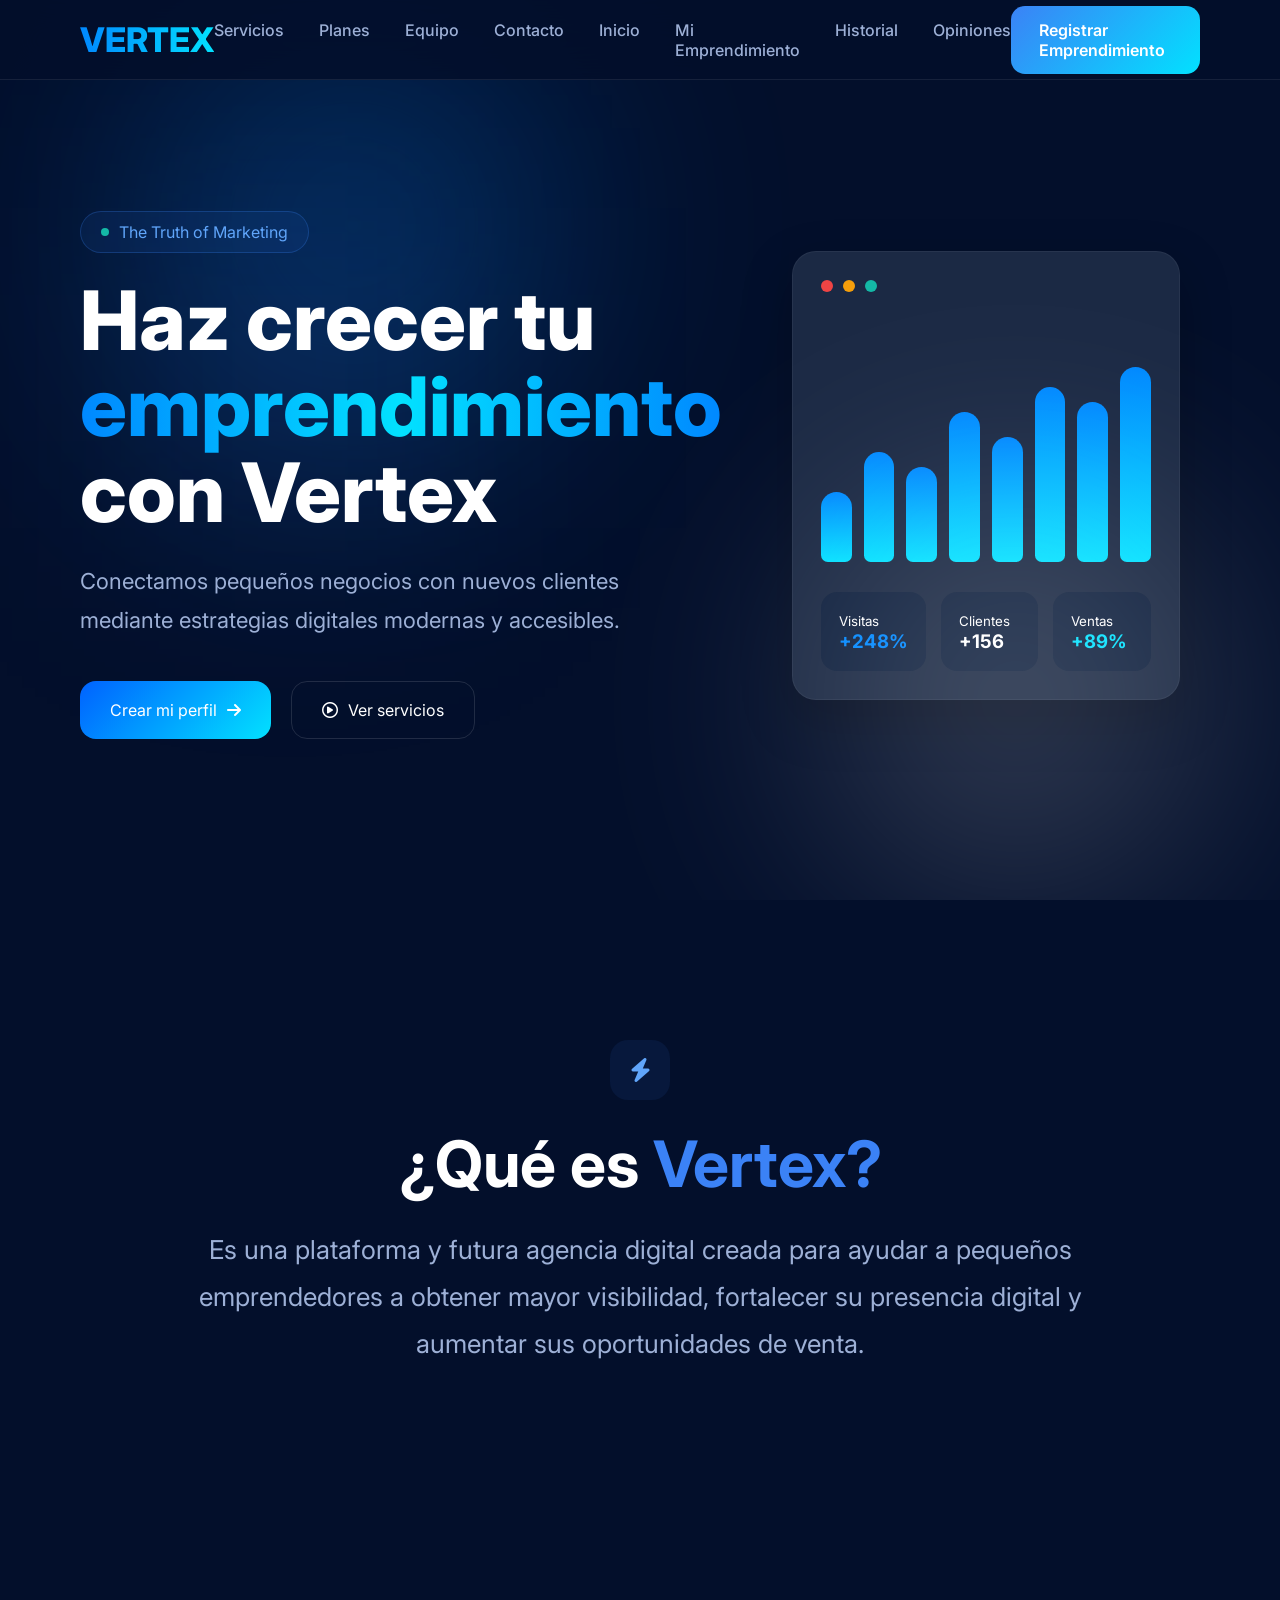
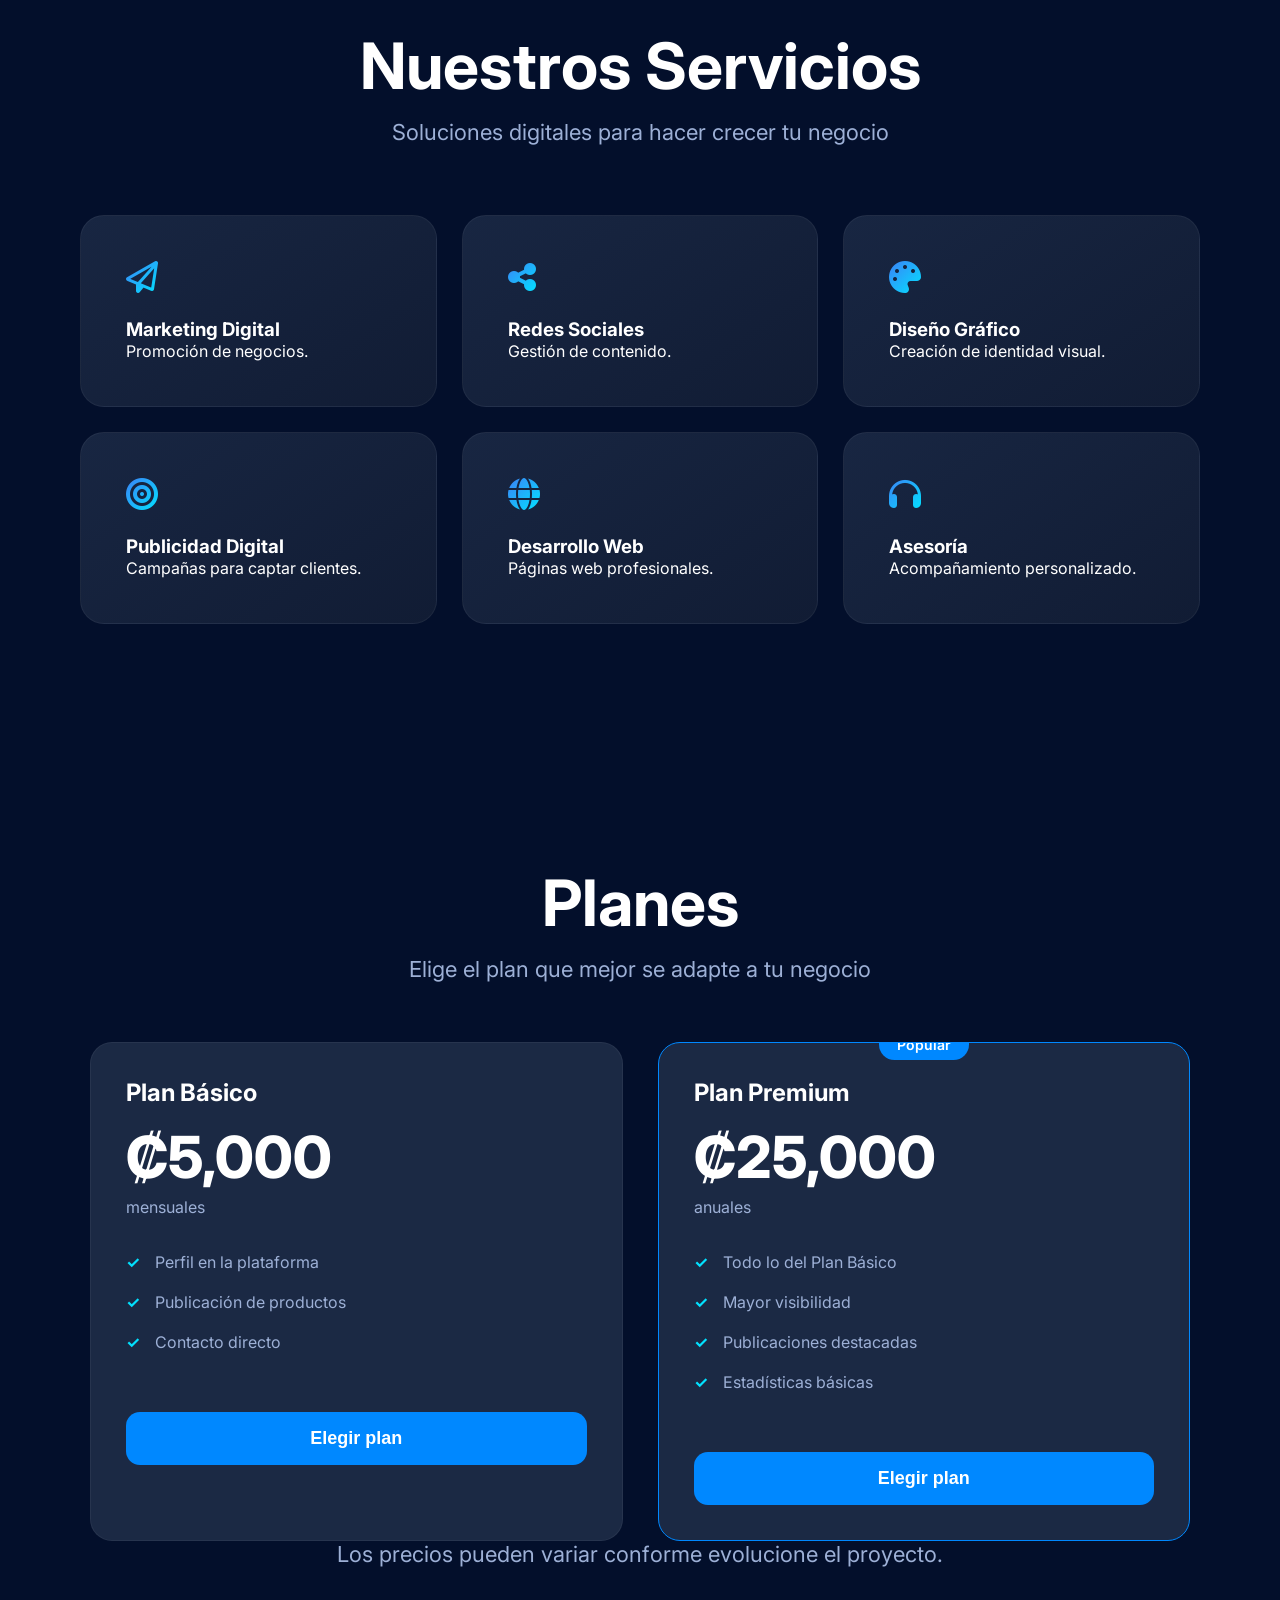
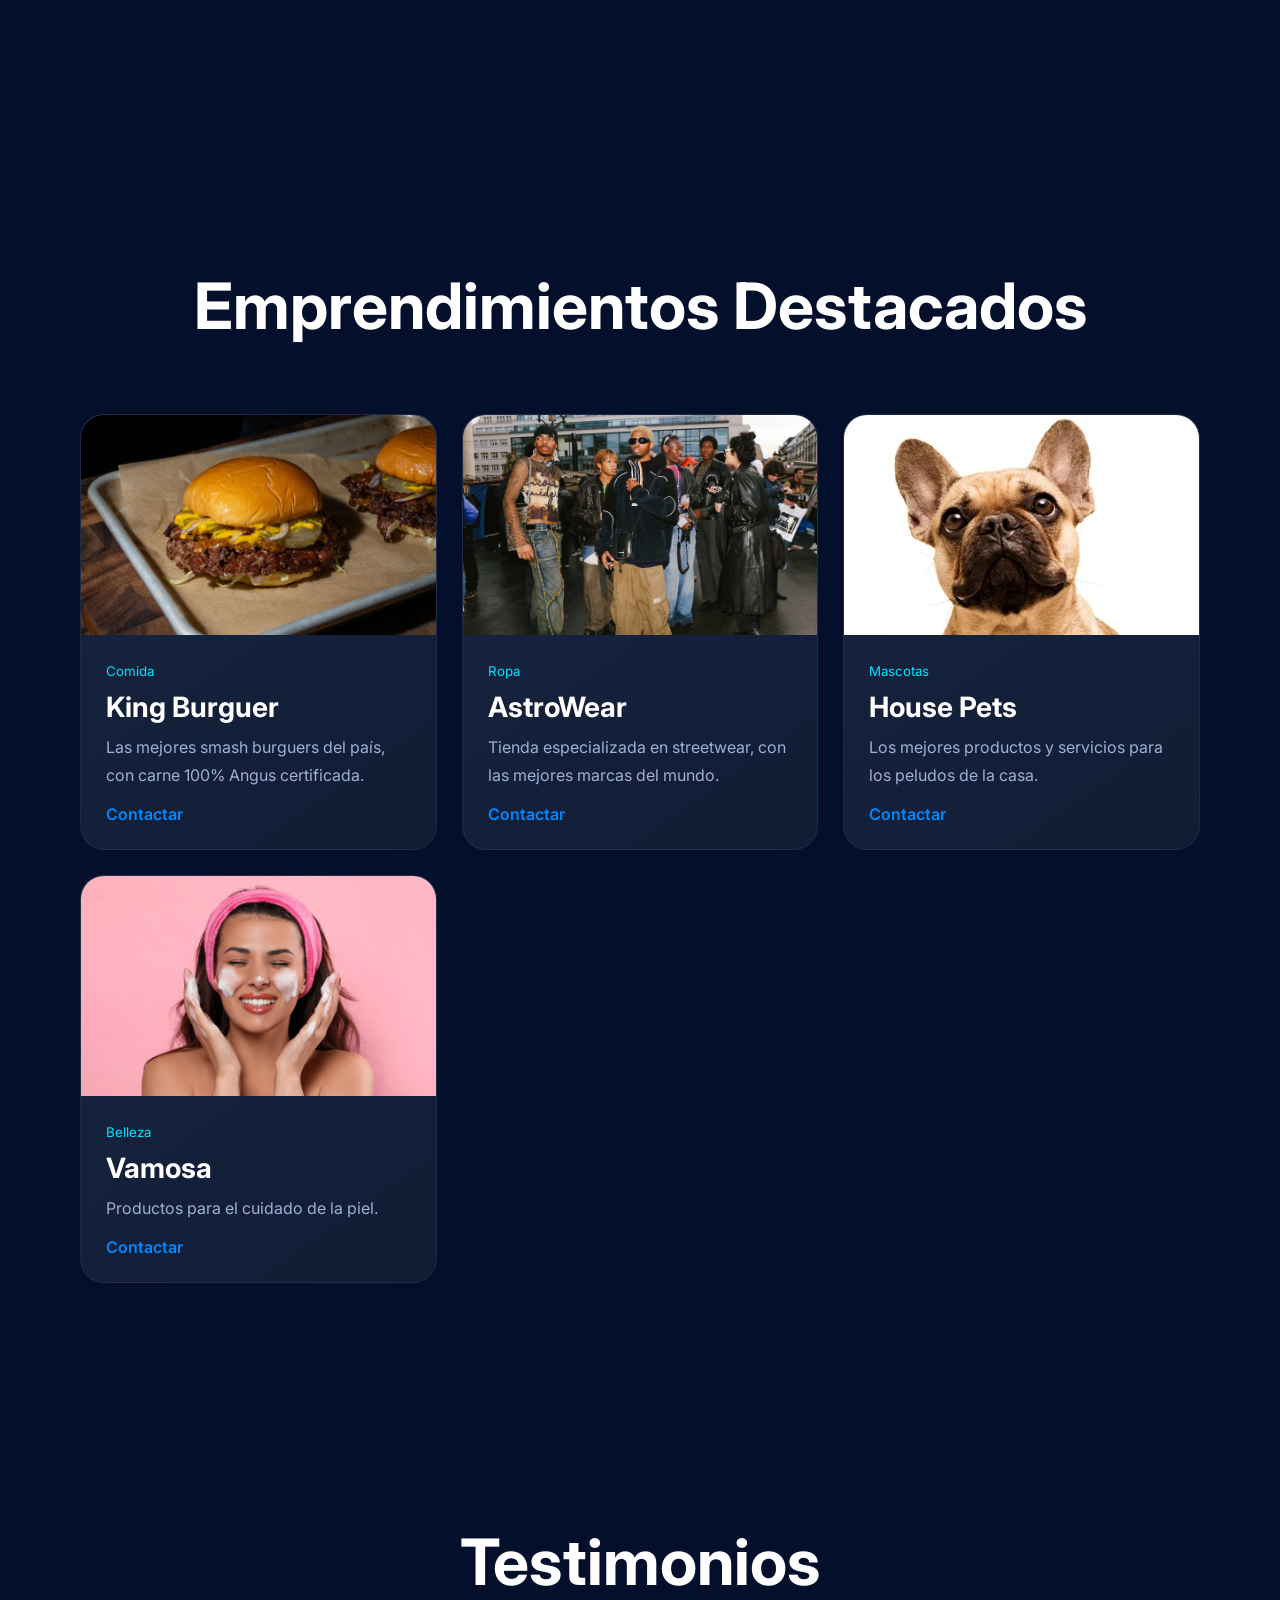
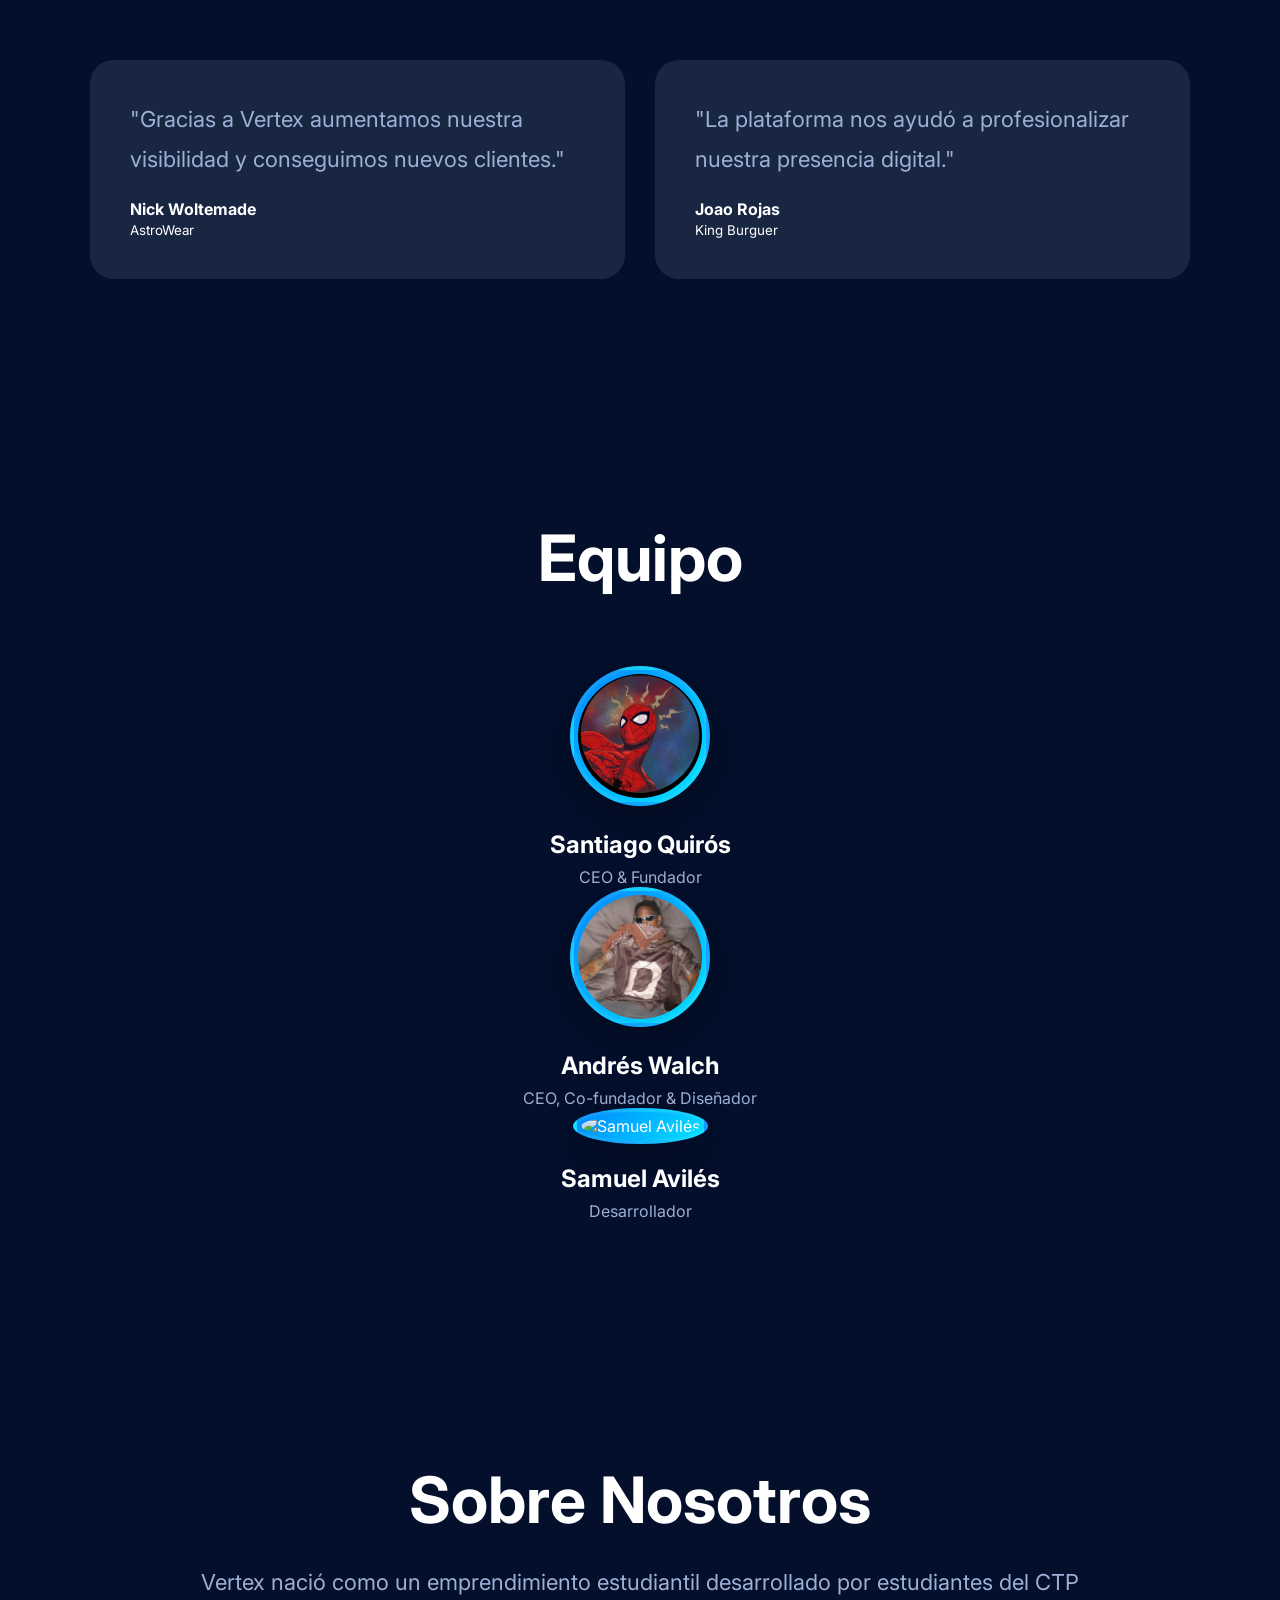
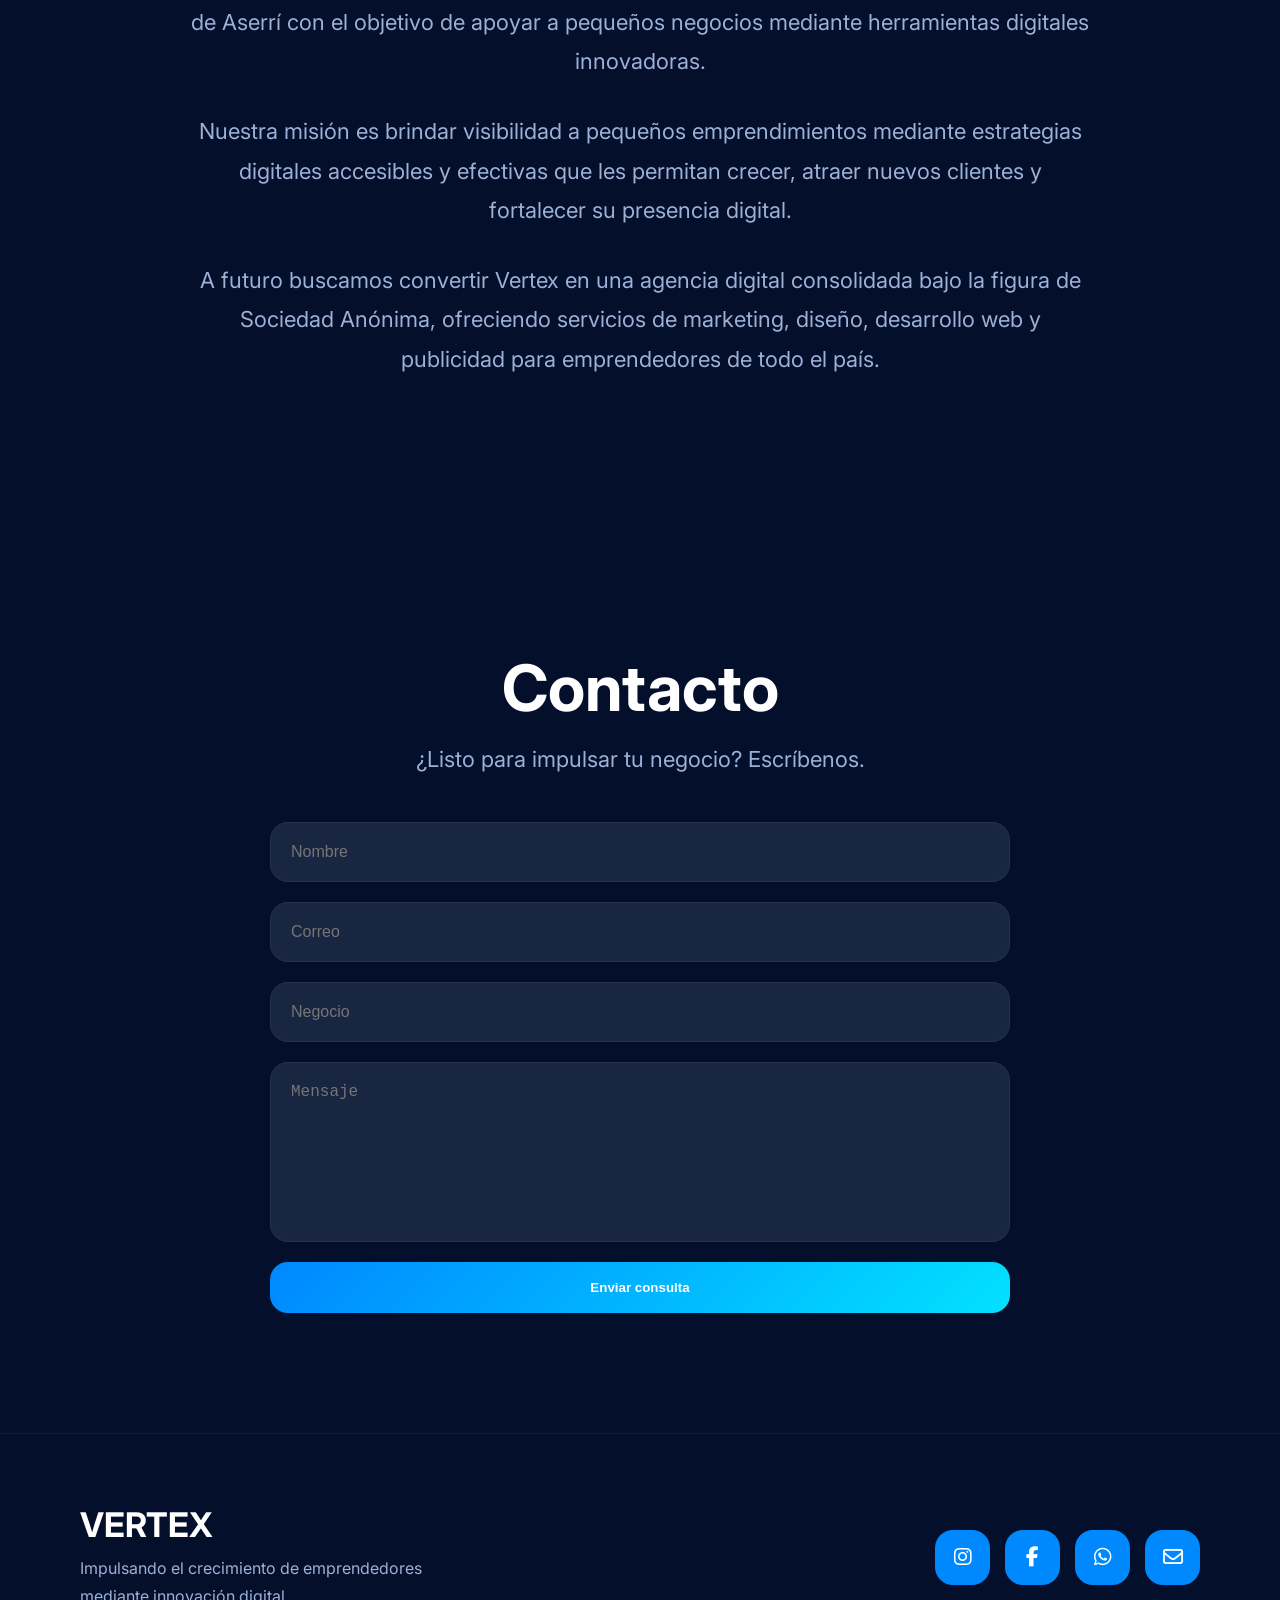
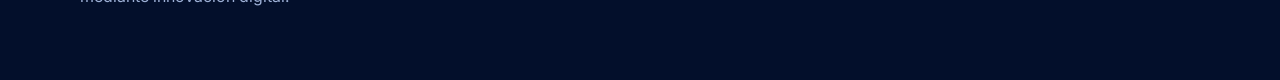
==== index.html @ bd4f8ab1 "Add navigation links to index.html" ====
<!DOCTYPE html>
<html lang="es">

<head>

<meta charset="UTF-8">
<meta name="viewport" content="width=device-width, initial-scale=1.0">

<title>Vertex | Marketing</title>

<link rel="preconnect" href="https://fonts.googleapis.com">

<link href="https://fonts.googleapis.com/css2?family=Inter:wght@300;400;500;600;700;800&display=swap" rel="stylesheet">

<link rel="stylesheet" href="styles.css">

<link rel="stylesheet"
href="https://cdnjs.cloudflare.com/ajax/libs/font-awesome/6.5.2/css/all.min.css">

</head>

<body>

<!-- NAVBAR -->

<header class="navbar">

<div class="logo">
VERTEX
</div>

<nav>

<a href="#servicios">Servicios</a>

<a href="#planes">Planes</a>

<a href="#equipo">Equipo</a>

<a href="#contacto">Contacto</a>
  <nav>

<a href="index.html">
Inicio
</a>

<a href="#perfil">
Mi Emprendimiento
</a>

<a href="#historial">
Historial
</a>

<a href="#opiniones">
Opiniones
</a>

</nav>

</nav>

<a href="perfil.html" class="btn-nav">

Registrar Emprendimiento

</a>

</header>

<!-- HERO -->

<section class="hero">

<div class="glow glow1"></div>
<div class="glow glow2"></div>

<div class="hero-left">

<div class="badge">

<span class="dot"></span>

The Truth of Marketing

</div>

<h1>

Haz crecer tu

<span>
emprendimiento
</span>

con Vertex

</h1>

<p>

Conectamos pequeños negocios con nuevos clientes mediante estrategias digitales modernas y accesibles.

</p>

<div class="hero-buttons">

<a href="perfil.html" class="btn-primary">

Crear mi perfil

<i class="fa-solid fa-arrow-right"></i>

</a>

<a href="#servicios" class="btn-secondary">

<i class="fa-regular fa-circle-play"></i>

Ver servicios

</a>

</div>

</div>

<div class="dashboard">

<div class="window-top">

<span></span>
<span></span>
<span></span>

</div>

<div class="chart">

<div class="bar h1"></div>
<div class="bar h2"></div>
<div class="bar h3"></div>
<div class="bar h4"></div>
<div class="bar h5"></div>
<div class="bar h6"></div>
<div class="bar h7"></div>
<div class="bar h8"></div>

</div>

<div class="stats">

<div class="stat-card">

<small>Visitas</small>

<h3 class="green">+248%</h3>

</div>

<div class="stat-card">

<small>Clientes</small>

<h3>+156</h3>

</div>

<div class="stat-card">

<small>Ventas</small>

<h3 class="purple">+89%</h3>

</div>

</div>

</div>

</section>

<!-- SOBRE -->

<section class="about">

<div class="section-icon">

<i class="fa-solid fa-bolt"></i>

</div>

<h2>

¿Qué es
<span>Vertex?</span>

</h2>

<p>

Es una plataforma y futura agencia digital creada para ayudar a pequeños emprendedores a obtener mayor visibilidad, fortalecer su presencia digital y aumentar sus oportunidades de venta.

</p>

</section>

<!-- SERVICIOS -->

<section id="servicios" class="services">

<h2>Nuestros Servicios</h2>

<p class="section-subtitle">

Soluciones digitales para hacer crecer tu negocio

</p>

<div class="services-grid">

<div class="service-card">

<i class="fa-regular fa-paper-plane"></i>

<h3>Marketing Digital</h3>

<p>Promoción de negocios.</p>

</div>

<div class="service-card">

<i class="fa-solid fa-share-nodes"></i>

<h3>Redes Sociales</h3>

<p>Gestión de contenido.</p>

</div>

<div class="service-card">

<i class="fa-solid fa-palette"></i>

<h3>Diseño Gráfico</h3>

<p>Creación de identidad visual.</p>

</div>

<div class="service-card">

<i class="fa-solid fa-bullseye"></i>

<h3>Publicidad Digital</h3>

<p>Campañas para captar clientes.</p>

</div>

<div class="service-card">

<i class="fa-solid fa-globe"></i>

<h3>Desarrollo Web</h3>

<p>Páginas web profesionales.</p>

</div>

<div class="service-card">

<i class="fa-solid fa-headphones"></i>

<h3>Asesoría</h3>

<p>Acompañamiento personalizado.</p>

</div>

</div>

</section>

<!-- PLANES -->

<section id="planes" class="pricing">

<h2>Planes</h2>

<p>

Elige el plan que mejor se adapte a tu negocio

</p>

<div class="pricing-grid">

<div class="price-card">

<h3>Plan Básico</h3>

<h1>₡5,000</h1>

<span>mensuales</span>

<ul>

<li>Perfil en la plataforma</li>
<li>Publicación de productos</li>
<li>Contacto directo</li>

</ul>

<button class="plan-btn">
Elegir plan
</button>

</div>

<div class="price-card featured">

<div class="popular">

Popular

</div>

<h3>Plan Premium</h3>

<h1>₡25,000</h1>

<span>anuales</span>

<ul>

<li>Todo lo del Plan Básico</li>
<li>Mayor visibilidad</li>
<li>Publicaciones destacadas</li>
<li>Estadísticas básicas</li>

</ul>

<button class="plan-btn">
Elegir plan
</button>

</div>

</div>

<p class="price-note">

Los precios pueden variar conforme evolucione el proyecto.

</p>

</section>
<!-- EMPRENDIMIENTOS -->

<section class="projects">

<h2>Emprendimientos Destacados</h2>

<div class="projects-grid">

<div class="project-card">

<img src="smash.jpg.webp" alt="King Burguer">

<div class="project-content">

<small>Comida</small>

<h3>King Burguer</h3>

<p>

Las mejores smash burguers del país, con carne 100% Angus certificada.

</p>

<a href="#">
Contactar
</a>

</div>

</div>

<div class="project-card">

<img src="wear.jpg" alt="AstroWear">

<div class="project-content">

<small>Ropa</small>

<h3>AstroWear</h3>

<p>

Tienda especializada en streetwear, con las mejores marcas del mundo.

</p>

<a href="#">
Contactar
</a>

</div>

</div>

<div class="project-card">

<img src="pets.jpg.webp" alt="House Pets">

<div class="project-content">

<small>Mascotas</small>

<h3>House Pets</h3>

<p>

Los mejores productos y servicios para los peludos de la casa.

</p>

<a href="#">
Contactar
</a>

</div>

</div>

<div class="project-card">

<img src="cuidado.jpg" alt="Vamosa">

<div class="project-content">

<small>Belleza</small>

<h3>Vamosa</h3>

<p>

Productos para el cuidado de la piel.

</p>

<a href="#">
Contactar
</a>

</div>

</div>

</div>

</section>

<!-- TESTIMONIOS -->

<section class="testimonials">

<h2>Testimonios</h2>

<div class="testimonial-grid">

<div class="testimonial-card">

<p>

"Gracias a Vertex aumentamos nuestra visibilidad y conseguimos nuevos clientes."

</p>

<h4>Nick Woltemade</h4>

<small>AstroWear</small>

</div>

<div class="testimonial-card">

<p>

"La plataforma nos ayudó a profesionalizar nuestra presencia digital."

</p>

<h4>Joao Rojas</h4>

<small>King Burguer</small>

</div>

</div>

</section>

<!-- EQUIPO -->

<section id="equipo" class="team">

<h2>Equipo</h2>
<div class="member">

<img src="WhatsApp Image 2026-05-28 at 14.43.56 (1).jpeg" alt="Santiago Quirós">

<h3>Santiago Quirós</h3>

<p>CEO & Fundador</p>

</div>

<div class="member">

<img src="WhatsApp Image 2026-05-28 at 14.43.56.jpeg" alt="Andrés Walch">

<h3>Andrés Walch</h3>

<p>CEO, Co-fundador & Diseñador</p>

</div>

<div class="member">

<img src="https://i.pinimg.com/736x/01/76/35/017635199c644529a44ca0b69f721979.jpg" alt="Samuel Avilés">

<h3>Samuel Avilés</h3>

<p>Desarrollador</p>

</div>

</section>

<!-- SOBRE NOSOTROS -->

<section class="team-info">

<h2>Sobre Nosotros</h2>

<p>

Vertex nació como un emprendimiento estudiantil desarrollado por estudiantes del
CTP de Aserrí con el objetivo de apoyar a pequeños negocios mediante herramientas
digitales innovadoras.

</p>

<p>

Nuestra misión es brindar visibilidad a pequeños emprendimientos mediante
estrategias digitales accesibles y efectivas que les permitan crecer, atraer nuevos
clientes y fortalecer su presencia digital.

</p>

<p>

A futuro buscamos convertir Vertex en una agencia digital consolidada bajo la figura
de Sociedad Anónima, ofreciendo servicios de marketing, diseño, desarrollo web y
publicidad para emprendedores de todo el país.

</p>

</section>

<!-- CONTACTO -->

<section id="contacto" class="contact">

<h2>Contacto</h2>

<p>

¿Listo para impulsar tu negocio? Escríbenos.

</p>

<form>

<input
type="text"
placeholder="Nombre">

<input
type="email"
placeholder="Correo">

<input
type="text"
placeholder="Negocio">

<textarea
placeholder="Mensaje"></textarea>

<button type="submit">

Enviar consulta

</button>

</form>

</section>

<!-- FOOTER -->

<footer>

<div class="footer-left">

<h3>VERTEX</h3>

<p>

Impulsando el crecimiento de emprendedores mediante innovación digital.

</p>

</div>

<div class="footer-icons">

<i class="fab fa-instagram"></i>

<i class="fab fa-facebook-f"></i>

<i class="fab fa-whatsapp"></i>

<i class="far fa-envelope"></i>

</div>

</footer>


<!-- NOTIFICACION -->

<div id="toast" class="toast hidden">

<i id="toastIcon" class="fa-solid fa-circle-check"></i>

<div class="toast-content">

<h4 id="toastTitle">Éxito</h4>

<p id="toastMessage">
Acción realizada correctamente.
</p>

</div>

</div>

<script src="script.js"></script>

</body>
</html>
---- styles.css ----
*{
margin:0;
padding:0;
box-sizing:border-box;
scroll-behavior:smooth;
}

:root{

--bg:#030f2b;
--bg2:#0a1736;
--card:#182642;

--primary:#0088ff;
--secondary:#02e1ff;
--accent:#1466b8;

--text:#ffffff;
--text2:#9db0d6;

--border:rgba(255,255,255,.08);

}

body{

font-family:'Inter',sans-serif;

background:var(--bg);

color:var(--text);

overflow-x:hidden;

}

/* ==========================================
   NAVBAR PREMIUM
========================================== */

.navbar{

position:fixed;

top:0;
left:0;

width:100%;

height:80px;

padding:0 80px;

display:flex;

align-items:center;
justify-content:space-between;

background:rgba(3,15,43,.85);

backdrop-filter:blur(20px);

border-bottom:1px solid var(--border);

z-index:9999;

transition:.4s;

}

.logo{

font-size:34px;

font-weight:800;

background:
linear-gradient(
90deg,
#0088ff,
#02e1ff
);

-webkit-background-clip:text;
-webkit-text-fill-color:transparent;

}

nav{

display:flex;
gap:35px;

}

nav a{

position:relative;

text-decoration:none;

color:var(--text2);

font-weight:500;

transition:.3s;

}

nav a::after{

content:"";

position:absolute;

left:0;
bottom:-8px;

width:0%;
height:2px;

background:#0088ff;

transition:.3s;

}

nav a:hover{

color:02ef;

}

nav a:hover::after{

width:100%;

}

.btn-nav{

padding:14px 28px;

border-radius:14px;

background:
linear-gradient(
135deg,
#3b82f6,
#02e1ff
);

text-decoration:none;

color:white;

font-weight:600;

transition:.35s;

}

.btn-nav:hover{

transform:
translateY(-4px);

box-shadow:
0 15px 35px
rgb(4, 92, 233);

}

/* ==========================================
   HERO
========================================== */

.hero{

min-height:100vh;

display:grid;

grid-template-columns:
1fr
0.95fr;

align-items:center;

gap:70px;

padding:
130px
80px
80px;

position:relative;

overflow:hidden;

}

.hero-left{

position:relative;

z-index:10;

}

.badge{

display:inline-flex;

align-items:center;

gap:10px;

padding:10px 20px;

border-radius:999px;

background:
rgba(59,130,246,.08);

border:
1px solid
rgba(59,130,246,.25);

color:#60a5fa;

margin-bottom:25px;

}

.dot{

width:8px;
height:8px;

background:#14b8a6;

border-radius:50%;

}

.hero h1{

font-size:82px;

font-weight:800;

line-height:1.05;

margin-bottom:25px;

position:relative;

}

.hero h1::after{

content:"";

position:absolute;

width:320px;
height:320px;

background:
rgba(59,130,246,.12);

filter:blur(120px);

left:50px;
top:-70px;

z-index:-1;

}

.hero h1 span{

background:
linear-gradient(
90deg,
#0088ff,
#02e1ff,
#0088ff
);

-webkit-background-clip:text;
-webkit-text-fill-color:transparent;

}

.hero p{

font-size:22px;

line-height:1.8;

color:var(--text2);

max-width:600px;

margin-bottom:40px;

}

/* ==========================================
   BOTONES HERO
========================================== */

.hero-buttons{

display:flex;

gap:20px;

}

.btn-primary,
.btn-secondary{

padding:18px 30px;

border-radius:16px;

text-decoration:none;

display:flex;

align-items:center;

gap:10px;

transition:.35s;

}

.btn-primary{

background:
linear-gradient(
135deg,
#0062ff,
#02e1ff
);

color:white;

}

.btn-primary:hover{

transform:
translateY(-4px);

box-shadow:
0 15px 35px
rgba(59,130,246,.35);

}

.btn-secondary{

border:
1px solid
rgba(255,255,255,.12);

color:white;

}

.btn-secondary:hover{

background:
rgba(255,255,255,.05);

}

/* ==========================================
   GLOWS
========================================== */

.glow{

position:absolute;

border-radius:50%;

filter:blur(120px);

animation:
floatGlow 8s infinite ease-in-out;

}

.glow1{

width:450px;
height:450px;

background:#0088ff;

left:10%;

top:0;

opacity:.20;

}

.glow2{

width:400px;
height:400px;

background:#ffffff;

right:5%;

bottom:0;

opacity:.18;

}

@keyframes floatGlow{

0%{transform:translateY(0);}
50%{transform:translateY(-30px);}
100%{transform:translateY(0);}

}

/* ==========================================
   DASHBOARD PREMIUM
========================================== */

.dashboard{

max-width:560px;

width:100%;

background:#1b2944;

padding:28px;

border-radius:24px;

border:1px solid
rgba(255,255,255,.05);

animation:
floatCard 5s infinite ease-in-out;

box-shadow:
0 20px 50px
rgba(0,0,0,.25);

}

@keyframes floatCard{

0%{transform:translateY(0);}
50%{transform:translateY(-15px);}
100%{transform:translateY(0);}

}

.window-top{

display:flex;

gap:10px;

margin-bottom:30px;

}

.window-top span{

width:12px;
height:12px;

border-radius:50%;

}

.window-top span:nth-child(1){background:#ef4444;}
.window-top span:nth-child(2){background:#f59e0b;}
.window-top span:nth-child(3){background:#14b8a6;}

.chart{

height:240px;

display:flex;

align-items:flex-end;

gap:12px;

margin-bottom:30px;

}

.bar{

flex:1;

background:
linear-gradient(
180deg,
#0088ff,
#02e1ff
);

border-radius:
18px 18px 8px 8px;

animation:grow 1.4s ease;

}

.h1{height:70px;}
.h2{height:110px;}
.h3{height:95px;}
.h4{height:150px;}
.h5{height:125px;}
.h6{height:175px;}
.h7{height:160px;}
.h8{height:195px;}

.stats{

display:grid;

grid-template-columns:
repeat(3,1fr);

gap:15px;

}

.stat-card{

background:#10213f;

padding:18px;

border-radius:16px;

}

.green{color:#0088ff;}
.purple{color:#02e1ff;}

/* ==========================================
   ABOUT
========================================== */

.about{

padding:140px 80px;

text-align:center;

max-width:1100px;

margin:auto;

}

.section-icon{

width:60px;
height:60px;

display:flex;

align-items:center;
justify-content:center;

margin:auto;

margin-bottom:25px;

border-radius:18px;

background:
rgba(59,130,246,.08);

color:#60a5fa;

font-size:24px;

}

.about h2{

font-size:64px;

margin-bottom:25px;

}

.about h2 span{

color:#3b82f6;

}

.about p{

font-size:26px;

line-height:1.8;

color:var(--text2);

}

/* ==========================================
   SERVICIOS PREMIUM
========================================== */

.services{

padding:120px 80px;

}

.services h2{

text-align:center;

font-size:64px;

margin-bottom:15px;

}

.section-subtitle{

text-align:center;

font-size:22px;

color:var(--text2);

margin-bottom:70px;

}

.services-grid{

display:grid;

grid-template-columns:
repeat(3,1fr);

gap:25px;

}

.service-card{

background:
linear-gradient(
145deg,
#182642,
#111c34
);

padding:45px;

border-radius:24px;

position:relative;

overflow:hidden;

border:1px solid
rgba(255,255,255,.05);

transition:.45s;

cursor:pointer;

}

.service-card::before{

content:"";

position:absolute;

top:0;
left:-120%;

width:70%;
height:100%;

background:
linear-gradient(
90deg,
transparent,
rgba(255,255,255,.12),
transparent
);

transform:skewX(-25deg);

transition:1s;

}

.service-card:hover::before{

left:150%;

}

.service-card:hover{

transform:
translateY(-15px)
scale(1.03);

border-color:#3b82f6;

box-shadow:
0 25px 60px
rgba(59,130,246,.25);

}

.service-card i{

font-size:32px;

margin-bottom:25px;

background:
linear-gradient(
135deg,
#3b82f6,
#02e1ff
);

-webkit-background-clip:text;
-webkit-text-fill-color:transparent;

transition:.4s;

}

.service-card:hover i{

transform:scale(1.2);

}
/* ===========================
   PLANES
=========================== */

.pricing{

padding:120px 80px;

text-align:center;

}

.pricing h2{

font-size:64px;

margin-bottom:15px;

}

.pricing p{

font-size:22px;

color:var(--text2);

margin-bottom:60px;

}

.pricing-grid{

display:grid;

grid-template-columns:
repeat(2,1fr);

gap:35px;

max-width:1100px;

margin:auto;

}

.price-card{

background:#1b2944;

padding:35px;

border-radius:22px;

text-align:left;

position:relative;

overflow:hidden;

border:1px solid
rgba(255,255,255,.05);

transition:
transform .35s ease,
box-shadow .35s ease,
border-color .35s ease;

cursor:pointer;

}

.price-card h3{

font-size:24px;

margin-bottom:15px;

font-weight:700;

}

.price-card h1{

font-size:58px;

font-weight:800;

margin-bottom:5px;

}

.price-card span{

font-size:16px;

color:var(--text2);

}

.price-card ul{

list-style:none;

margin-top:25px;

margin-bottom:30px;

}

.price-card li{

padding:10px 0;

color:var(--text2);

font-size:16px;

}

.price-card li::before{

content:"✓";

color:#02e1ff;

font-weight:bold;

margin-right:15px;

}
/* ===========================
   EFECTO PREMIUM
=========================== */

.price-card::before{

content:"";

position:absolute;

top:0;
left:-120%;

width:60%;
height:100%;

background:

linear-gradient(
90deg,
transparent,
rgba(255,255,255,.08),
transparent
);

transform:skewX(-25deg);

transition:.9s;

}

.price-card:hover::before{

left:150%;

}

.price-card:hover{

transform:
translateY(-10px);

box-shadow:
0 20px 50px
rgba(59,130,246,.20);

}

/* Premium */

.featured{

border:1px solid #0088ff;

animation:
premiumGlow 3s infinite alternate;

}

@keyframes premiumGlow{

from{

box-shadow:
0 0 15px
rgba(59,130,246,.10);

}

to{

box-shadow:
0 0 35px
rgba(59,130,246,.30);

}

}

/* Badge Popular */

.popular{

position:absolute;

top:-14px;

left:50%;

transform:translateX(-50%);

background:#0088ff;

padding:7px 18px;

border-radius:999px;

font-size:14px;

font-weight:600;

color:white;

}

/* Botón */

.plan-btn{

width:100%;

padding:16px;

margin-top:20px;

border:none;

border-radius:14px;

background:#0088ff;

color:white;

font-size:18px;

font-weight:600;

cursor:pointer;

transition:.3s;

}

.plan-btn:hover{

background: #02e1ff;

transform:scale(1.03);

box-shadow:
0 10px 25px
rgba(59,130,246,.25);

}
/* ==========================================
   EMPRENDIMIENTOS DESTACADOS
========================================== */

.projects{

padding:120px 80px;

}

.projects h2{

text-align:center;

font-size:64px;

margin-bottom:70px;

}

.projects-grid{

display:grid;

grid-template-columns:
repeat(auto-fit,minmax(280px,1fr));

gap:25px;

}

.project-card{

background:
linear-gradient(
145deg,
#182642,
#111c34
);

border-radius:24px;

overflow:hidden;

border:1px solid
rgba(255,255,255,.05);

transition:.45s;

cursor:pointer;

}

.project-card:hover{

transform:
translateY(-12px);

border-color:#0088ff;

box-shadow:
0 25px 60px
rgba(59,130,246,.20);

}

.project-card img{

width:100%;

height:220px;

object-fit:cover;

transition:.5s;

display:block;

}

.project-card:hover img{

transform:scale(1.08);

}

.project-content{

padding:25px;

}

.project-content small{

color:#02e1ff;

}

.project-content h3{

margin:10px 0;

font-size:28px;

}

.project-content p{

color:var(--text2);

line-height:1.7;

margin-bottom:15px;

}

.project-content a{

text-decoration:none;

color:#0088ff;

font-weight:600;

}

/* ==========================================
   TESTIMONIOS
========================================== */

.testimonials{

padding:120px 80px;

}

.testimonials h2{

text-align:center;

font-size:64px;

margin-bottom:60px;

}

.testimonial-grid{

display:grid;

grid-template-columns:
repeat(2,1fr);

gap:30px;

max-width:1100px;

margin:auto;

}

.testimonial-card{

background:#182642;

padding:40px;

border-radius:24px;

transition:.35s;

}

.testimonial-card:hover{

transform:
translateY(-8px);

}

.testimonial-card p{

font-size:22px;

line-height:1.8;

color:var(--text2);

margin-bottom:20px;

}

/* ==========================================
   EQUIPO INSTAGRAM STYLE
========================================== */

.team{

padding:120px 80px;

text-align:center;

}

.team h2{

font-size:64px;

margin-bottom:70px;

}

.team-grid{

display:flex;

justify-content:center;

gap:90px;

flex-wrap:wrap;

}

.member{

transition:.4s;

}

.member:hover{

transform:
translateY(-10px);

}

.avatar{

width:110px;
height:110px;

margin:auto;

display:flex;

align-items:center;
justify-content:center;

border-radius:50%;

background:
linear-gradient(
135deg,
#0088ff,
#02e1ff
);

position:relative;

overflow:hidden;

animation:
avatarPulse 4s infinite;

margin-bottom:20px;

}

.avatar i{

font-size:42px;

color:white;

}

.avatar::before{

content:"";

position:absolute;

inset:-5px;

border-radius:50%;

border:3px solid
rgba(255,255,255,.15);

animation:
rotateRing 8s linear infinite;

}

@keyframes rotateRing{

from{

transform:rotate(0deg);

}

to{

transform:rotate(360deg);

}

}

@keyframes avatarPulse{

0%{

transform:scale(1);

}

50%{

transform:scale(1.05);

}

100%{

transform:scale(1);

}

}

/* ==========================================
   SOBRE NOSOTROS
========================================== */

.team-info{

padding:120px 80px;

max-width:1100px;

margin:auto;

text-align:center;

}

.team-info h2{

font-size:64px;

margin-bottom:25px;

}

.team-info h2 span{

color:#3b82f6;

}

.team-info p{

font-size:22px;

line-height:1.8;

color:var(--text2);

max-width:900px;

margin:
0 auto
30px;

}

/* ==========================================
   CONTACTO
========================================== */

.contact{

padding:120px 80px;

max-width:900px;

margin:auto;

text-align:center;

}

.contact h2{

font-size:64px;

margin-bottom:20px;

}

.contact p{

font-size:22px;

color:var(--text2);

margin-bottom:50px;

}

.contact form{

display:flex;

flex-direction:column;

gap:20px;

}

.contact input,
.contact textarea{

background:#182642;

padding:20px;

border-radius:18px;

border:1px solid
rgba(255,255,255,.05);

color:white;

outline:none;

font-size:16px;

}

.contact textarea{

height:180px;

resize:none;

}

.contact button{

padding:18px;

border:none;

border-radius:18px;

background:
linear-gradient(
135deg,
#0088ff,
#02e1ff
);

color:white;

font-weight:600;

cursor:pointer;

transition:.35s;

}

.contact button:hover{

transform:
translateY(-4px);

}

/* ==========================================
   FOOTER PREMIUM
========================================== */

footer{

padding:70px 80px;

border-top:
1px solid rgba(255,255,255,.05);

display:flex;

justify-content:space-between;

align-items:center;

flex-wrap:wrap;

gap:30px;

}

.footer-left h3{

font-size:34px;

margin-bottom:10px;

}

.footer-left p{

max-width:350px;

line-height:1.7;

color:var(--text2);

}

.footer-icons{

display:flex;

gap:15px;

}

.footer-icons i{

width:55px;
height:55px;

display:flex;

align-items:center;
justify-content:center;

border-radius:18px;

background:#0088ff;

cursor:pointer;

font-size:20px;

transition:.35s;

}

.footer-icons i:hover{

background:#02e1ff;

transform:
translateY(-6px);

box-shadow:
0 15px 35px
rgba(59,130,246,.25);

}

/* ==========================================
   RESPONSIVE
========================================== */

@media(max-width:1200px){

.hero{

grid-template-columns:1fr;

text-align:center;

}

.hero-buttons{

justify-content:center;

}

.services-grid,
.pricing-grid,
.testimonial-grid{

grid-template-columns:1fr;

}

}

@media(max-width:900px){

.navbar{

padding:0 25px;

}

nav{

display:none;

}

.hero h1{

font-size:60px;

}

.about h2,
.services h2,
.pricing h2,
.projects h2,
.testimonials h2,
.team h2,
.team-info h2,
.contact h2{

font-size:46px;

}

footer{

flex-direction:column;

text-align:center;

}

}

@media(max-width:600px){

.hero{

padding:
120px
25px
80px;

}

.hero h1{

font-size:46px;

}

.hero p{

font-size:18px;

}

.about,
.services,
.pricing,
.projects,
.testimonials,
.team,
.team-info,
.contact{

padding:90px 25px;

}

.team-grid{

gap:50px;

}

}

/* ===========================
   PERFIL
=========================== */

.hidden{
display:none;
}

.perfil-container{

padding-top:140px;
padding-bottom:80px;

display:flex;
justify-content:center;

}

.perfil-card{

width:100%;
max-width:800px;

background:#1b2944;

padding:40px;

border-radius:24px;

}

.profile-avatar{

width:120px;
height:120px;

margin:auto;
margin-bottom:25px;

border-radius:50%;

display:flex;
align-items:center;
justify-content:center;

background:
linear-gradient(
135deg,
#0088ff,
#02e1ff
);

}

.profile-avatar i{

font-size:45px;

color:white;

}

.perfil-card h1{

text-align:center;

margin-bottom:30px;

}

.perfil-card form{

display:flex;
flex-direction:column;

gap:15px;

}

.perfil-card input,
.perfil-card textarea{

padding:18px;

background:#10213f;

border:none;

border-radius:14px;

color:white;

}

.perfil-card textarea{

height:120px;

resize:none;

}

.perfil-card button{

padding:18px;

border:none;

border-radius:14px;

background:
linear-gradient(
135deg,
#0088ff,
#02e1ff
);

color:white;

font-size:18px;

cursor:pointer;

}

/* ===========================
   TARJETA EMPRENDIMIENTO
=========================== */

.business-preview{

padding:80px;

}

.preview-card{

background:#1b2944;

border-radius:24px;

overflow:hidden;

max-width:1200px;

margin:auto;

}

.preview-card img{

width:100%;

height:350px;

object-fit:cover;

}

.preview-content{

padding:35px;

text-align:center;

}

.preview-content h2{

font-size:42px;

margin-bottom:15px;

}

.preview-content p{

color:#9db0d6;

line-height:1.8;

margin-bottom:25px;

}

.preview-btn{

display:inline-block;

padding:14px 28px;

background:#3b82f6;

border-radius:12px;

text-decoration:none;

color:white;

margin-bottom:25px;

}

.preview-socials{

display:flex;

justify-content:center;

gap:20px;

}

.preview-socials a{

width:55px;
height:55px;

display:flex;
align-items:center;
justify-content:center;

background:#10213f;

border-radius:50%;

color:white;

font-size:22px;

text-decoration:none;

transition:.3s;

}

.preview-socials a:hover{

transform:translateY(-5px);

background:#3b82f6;

}
/* ===========================
   TOAST / TARJETA
=========================== */

.toast{

position:fixed;

top:30px;
right:30px;

background:#1b2944;

border:1px solid rgba(255,255,255,.08);

padding:18px 22px;

border-radius:18px;

display:flex;

align-items:center;

gap:15px;

min-width:320px;

z-index:999999;

box-shadow:
0 20px 50px rgba(0,0,0,.35);

transform:
translateX(450px);

opacity:0;

transition:.45s ease;

}

.toast.show{

transform:
translateX(0);

opacity:1;

}

.toast i{

font-size:28px;

color:#02e1ff;

}

.toast-content h4{

margin-bottom:4px;

font-size:18px;

}

.toast-content p{

color:#9db0d6;

font-size:15px;

}

.toast.hidden{

display:none;

}


/* ==========================================
   EQUIPO CON IMAGENES
========================================== */

.member{

transition:.4s;

text-align:center;

}

.member:hover{

transform:
translateY(-10px);

}

.member img{

width:140px;
height:140px;

object-fit:cover;

border-radius:50%;

border:4px solid rgba(255,255,255,.08);

background:
linear-gradient(
135deg,
#0088ff,
#02e1ff
);

padding:4px;

margin-bottom:20px;

transition:.4s;

box-shadow:
0 15px 35px rgba(0,0,0,.25);

}

.member:hover img{

transform:scale(1.06);

box-shadow:
0 20px 45px rgba(59,130,246,.35);

}

.member h3{

font-size:24px;

margin-bottom:8px;

}

.member p{

color:#9db0d6;

font-size:16px;

}
.history-section,
.survey,
.admin{

padding:150px 80px;

max-width:1000px;

margin:auto;

}

.history-card,
.admin-card{

background:#1b2944;

padding:25px;

margin-bottom:20px;

border-radius:20px;

}

.pending{

background:#f59e0b;

padding:8px 15px;

border-radius:999px;

}

.approved{

background:#14b8a6;

padding:8px 15px;

border-radius:999px;

}

.approve{

background:#14b8a6;

border:none;

padding:12px 20px;

border-radius:10px;

cursor:pointer;

}

.reject{

background:#ef4444;

border:none;

padding:12px 20px;

border-radius:10px;

cursor:pointer;

margin-left:10px;

}

.survey textarea,
.survey select{

width:100%;

padding:18px;

margin-bottom:15px;

background:#10213f;

border:none;

border-radius:14px;

color:white;

}
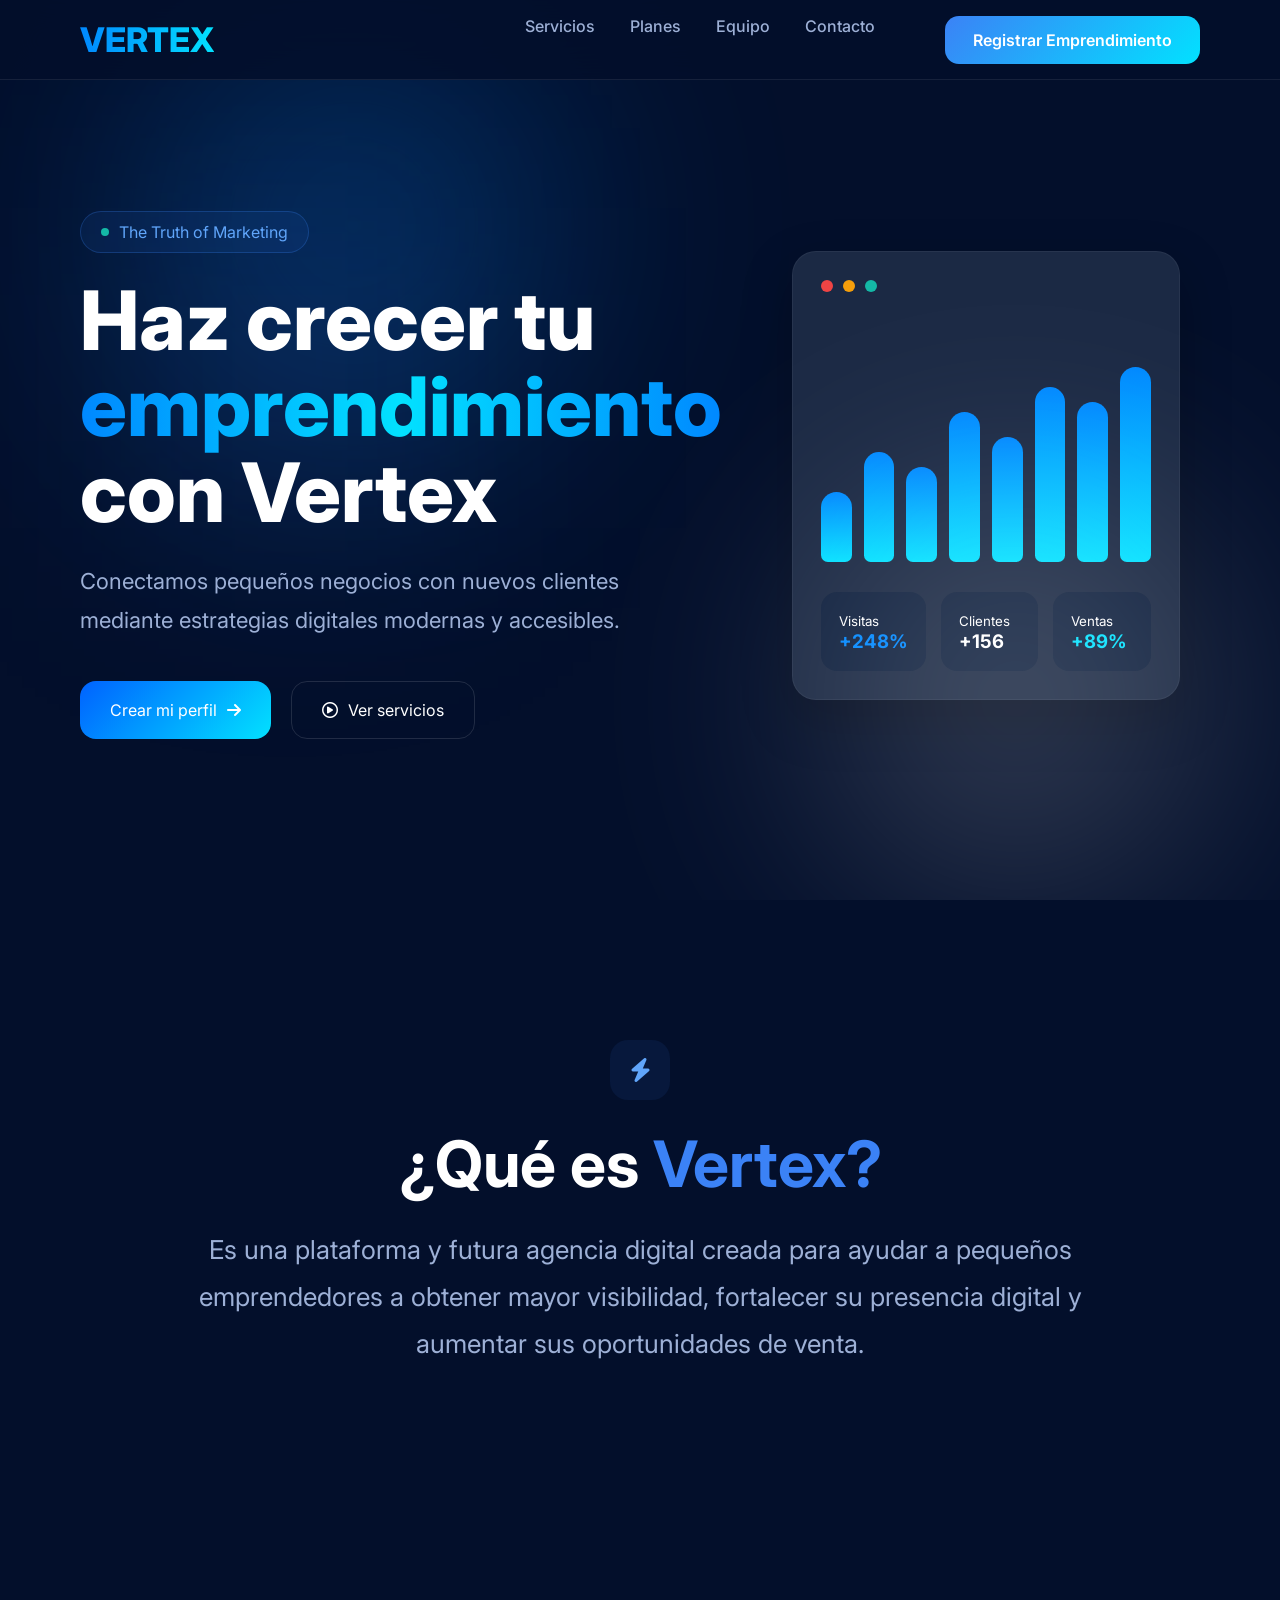
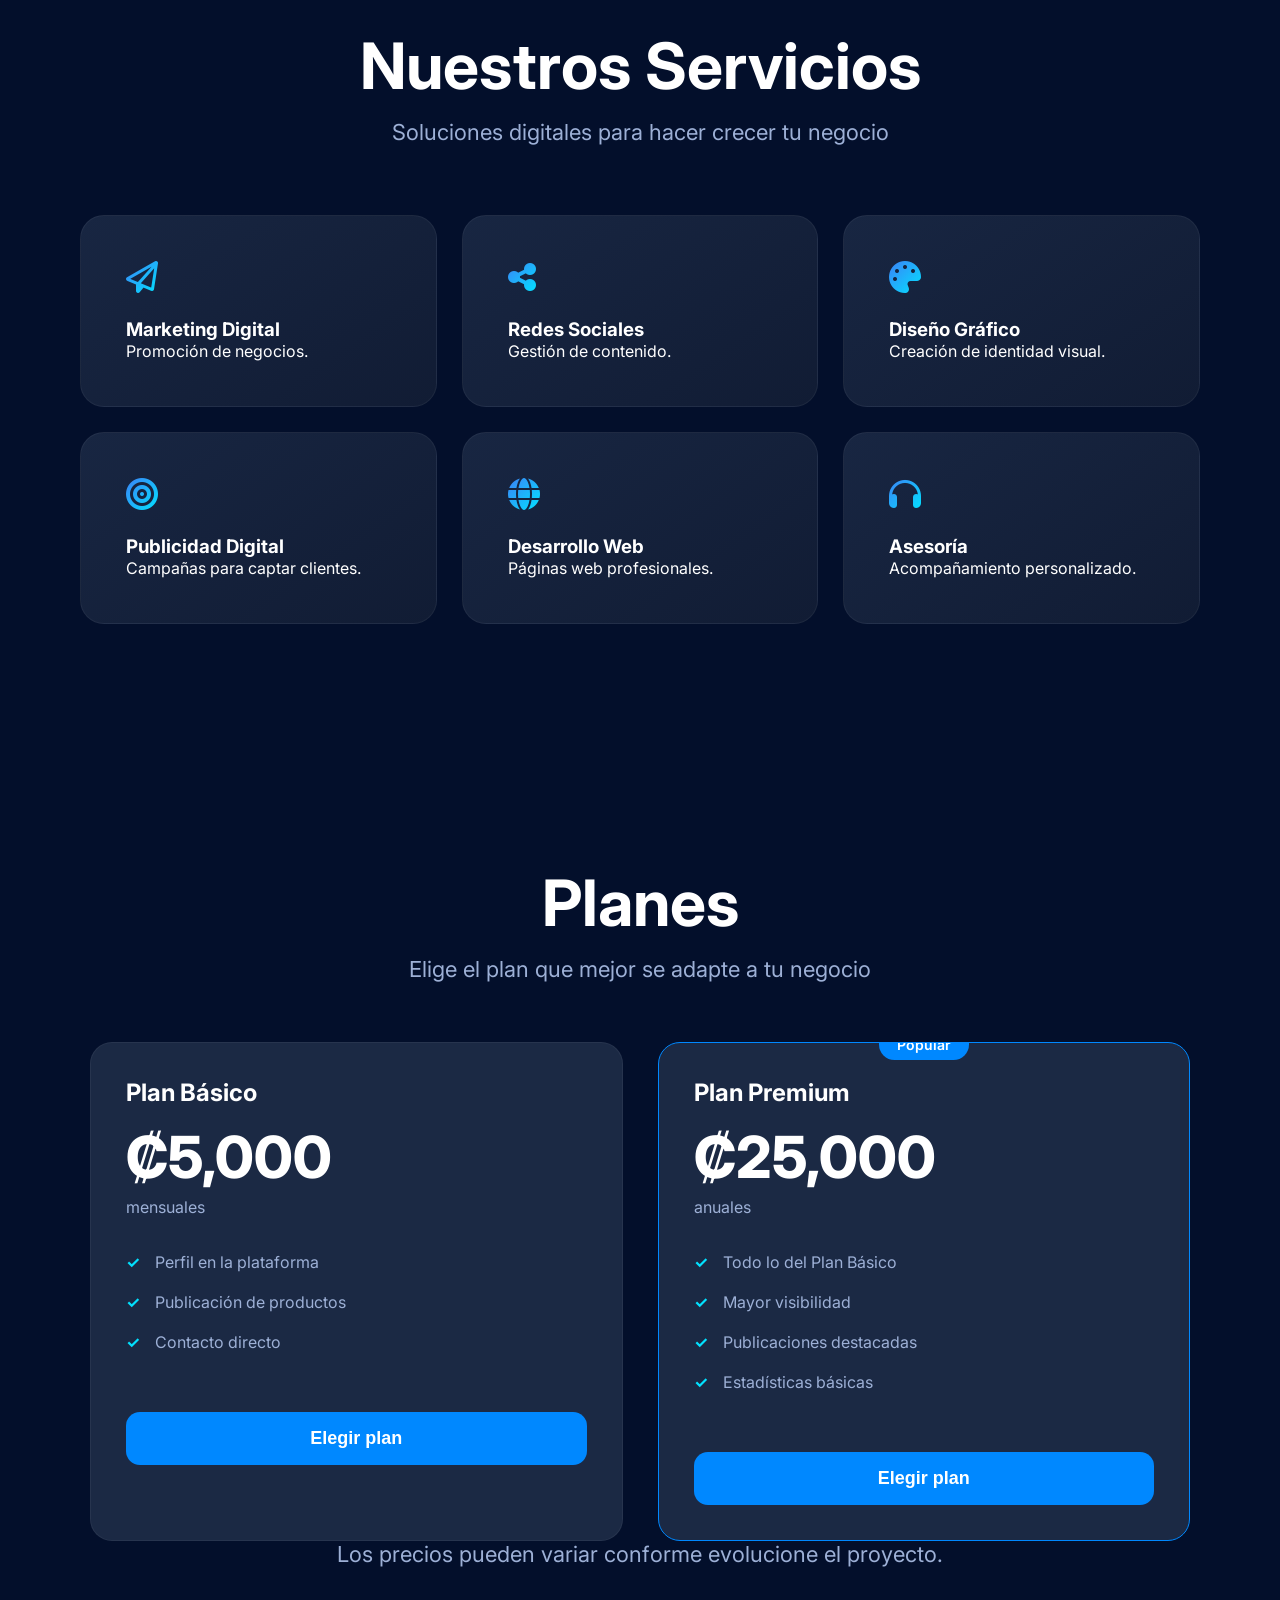
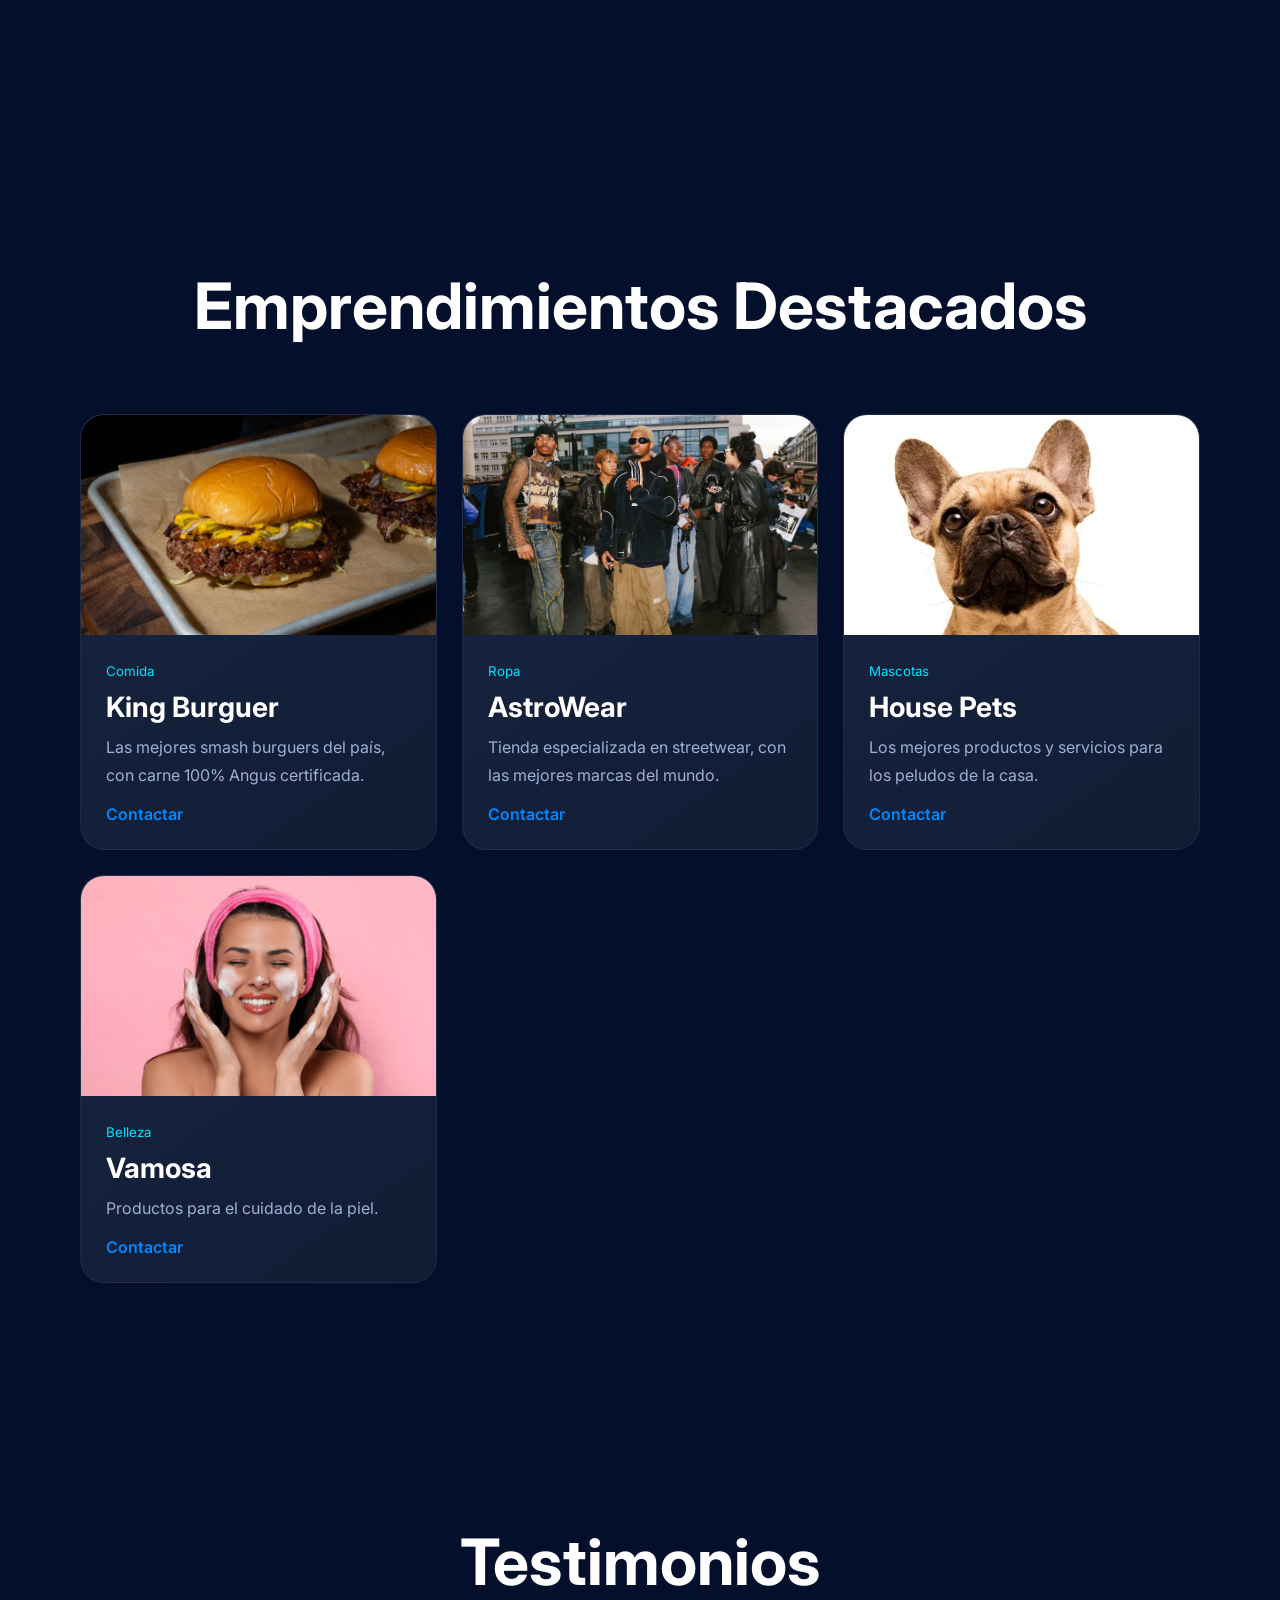
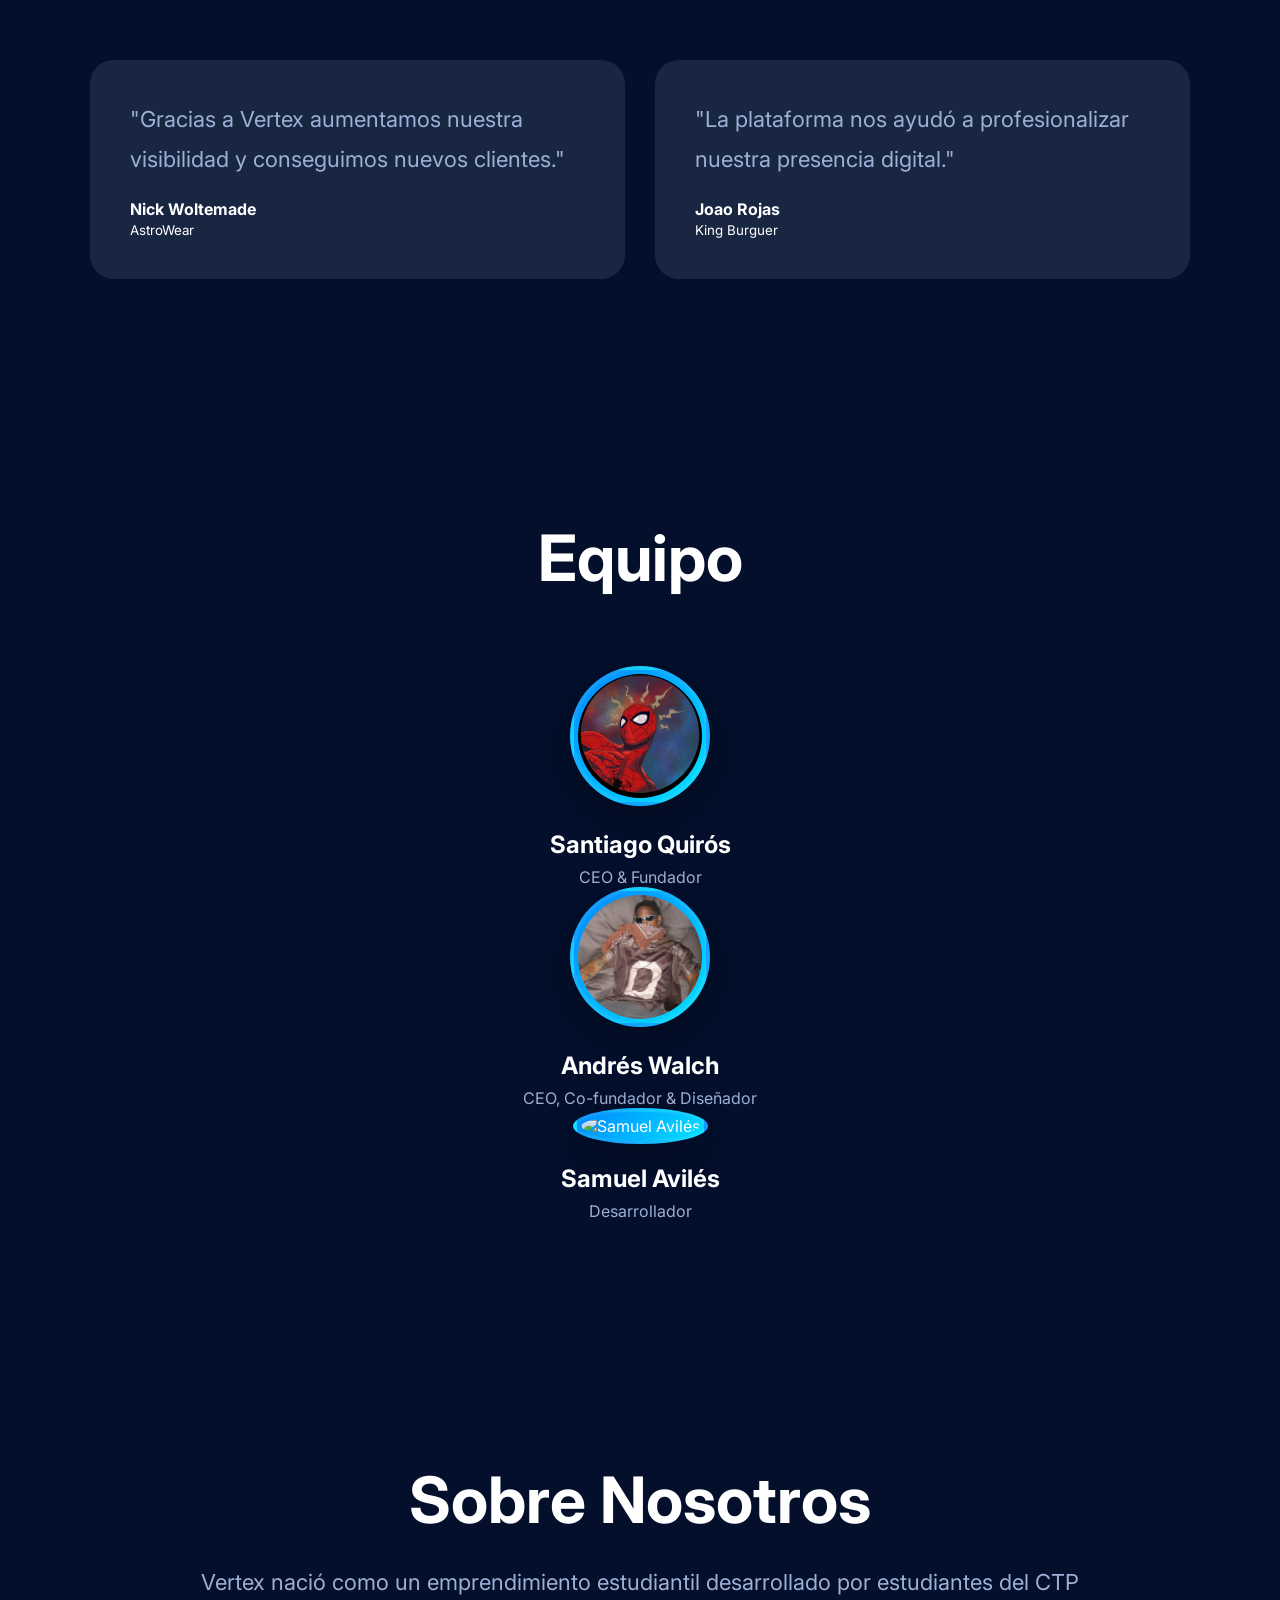
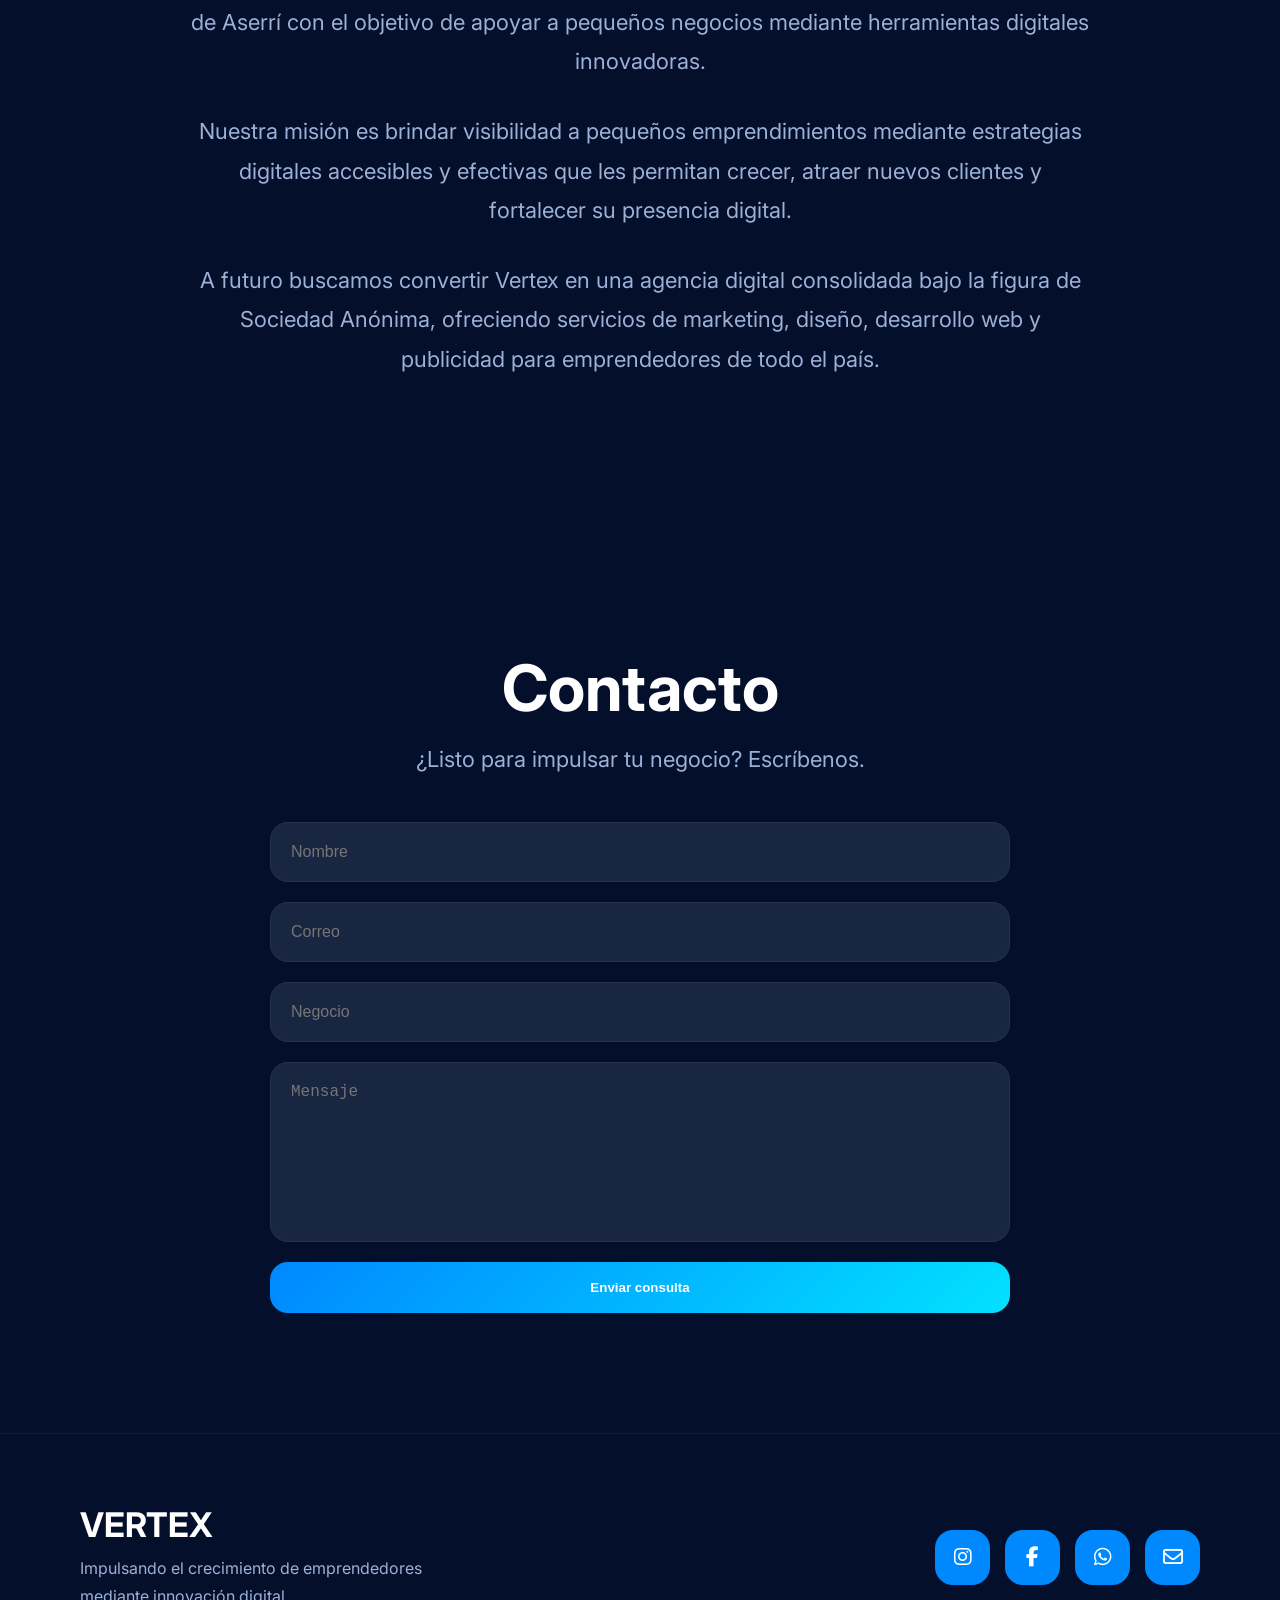
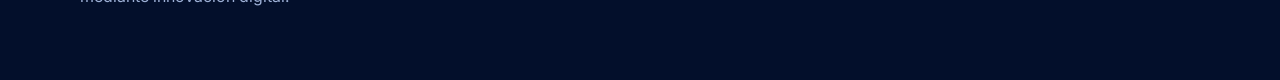
==== commit 1a8be89b: "Update index.html" ====
--- a/index.html
+++ b/index.html
@@ -39,25 +39,6 @@
 
 <a href="#contacto">Contacto</a>
   <nav>
-
-<a href="index.html">
-Inicio
-</a>
-
-<a href="#perfil">
-Mi Emprendimiento
-</a>
-
-<a href="#historial">
-Historial
-</a>
-
-<a href="#opiniones">
-Opiniones
-</a>
-
-</nav>
-
 </nav>
 
 <a href="perfil.html" class="btn-nav">
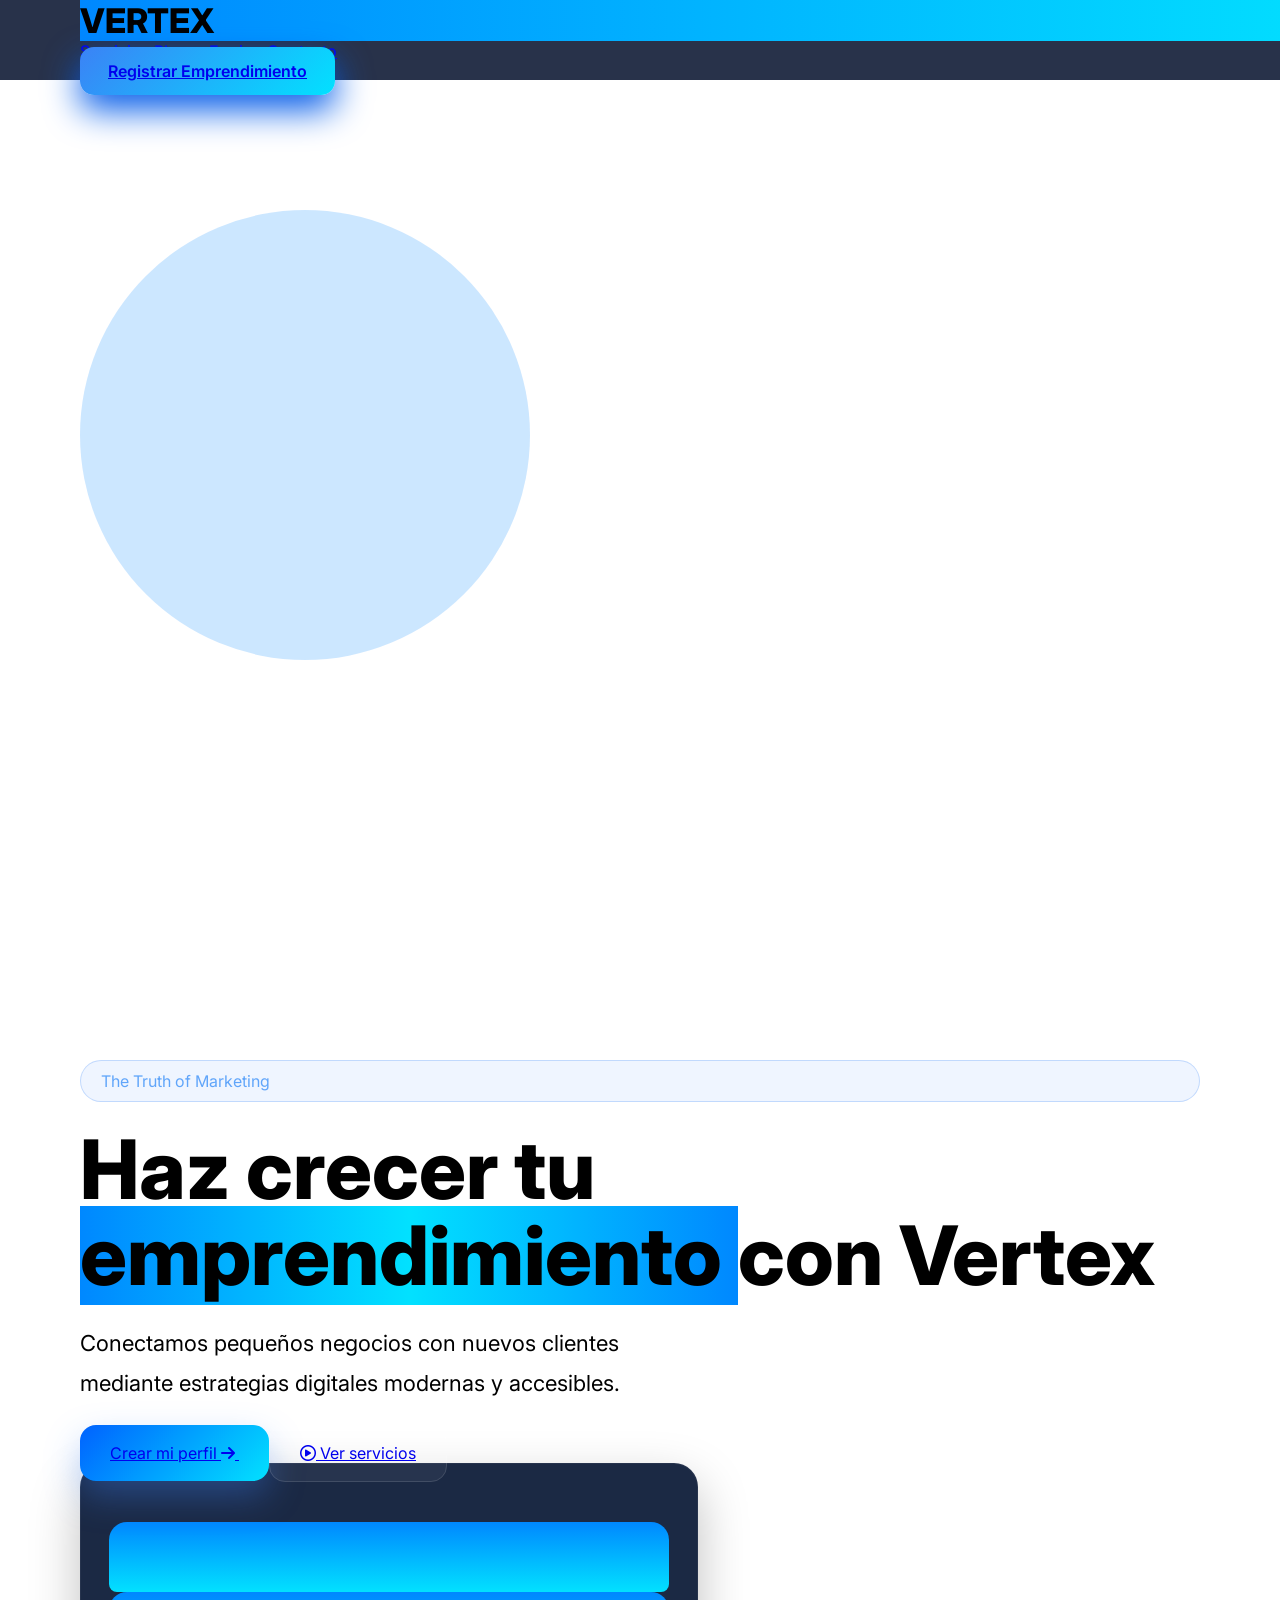
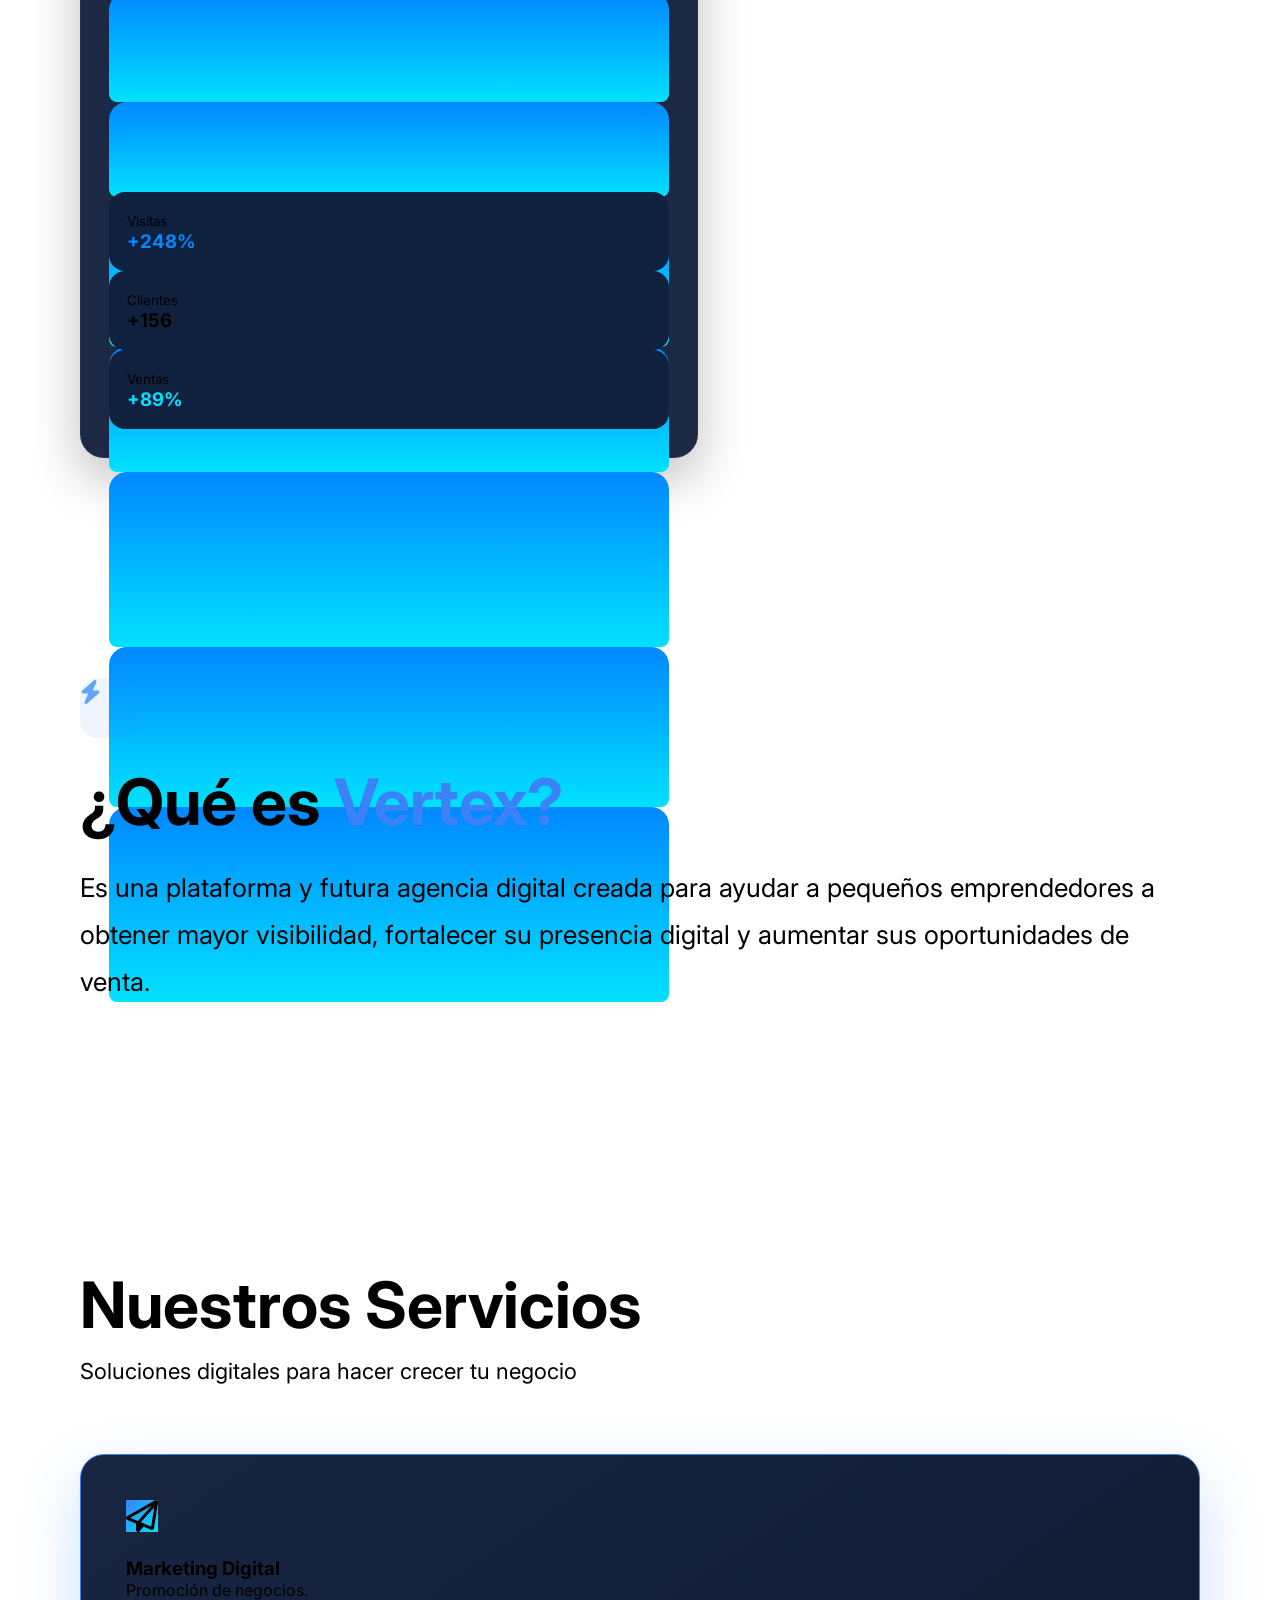
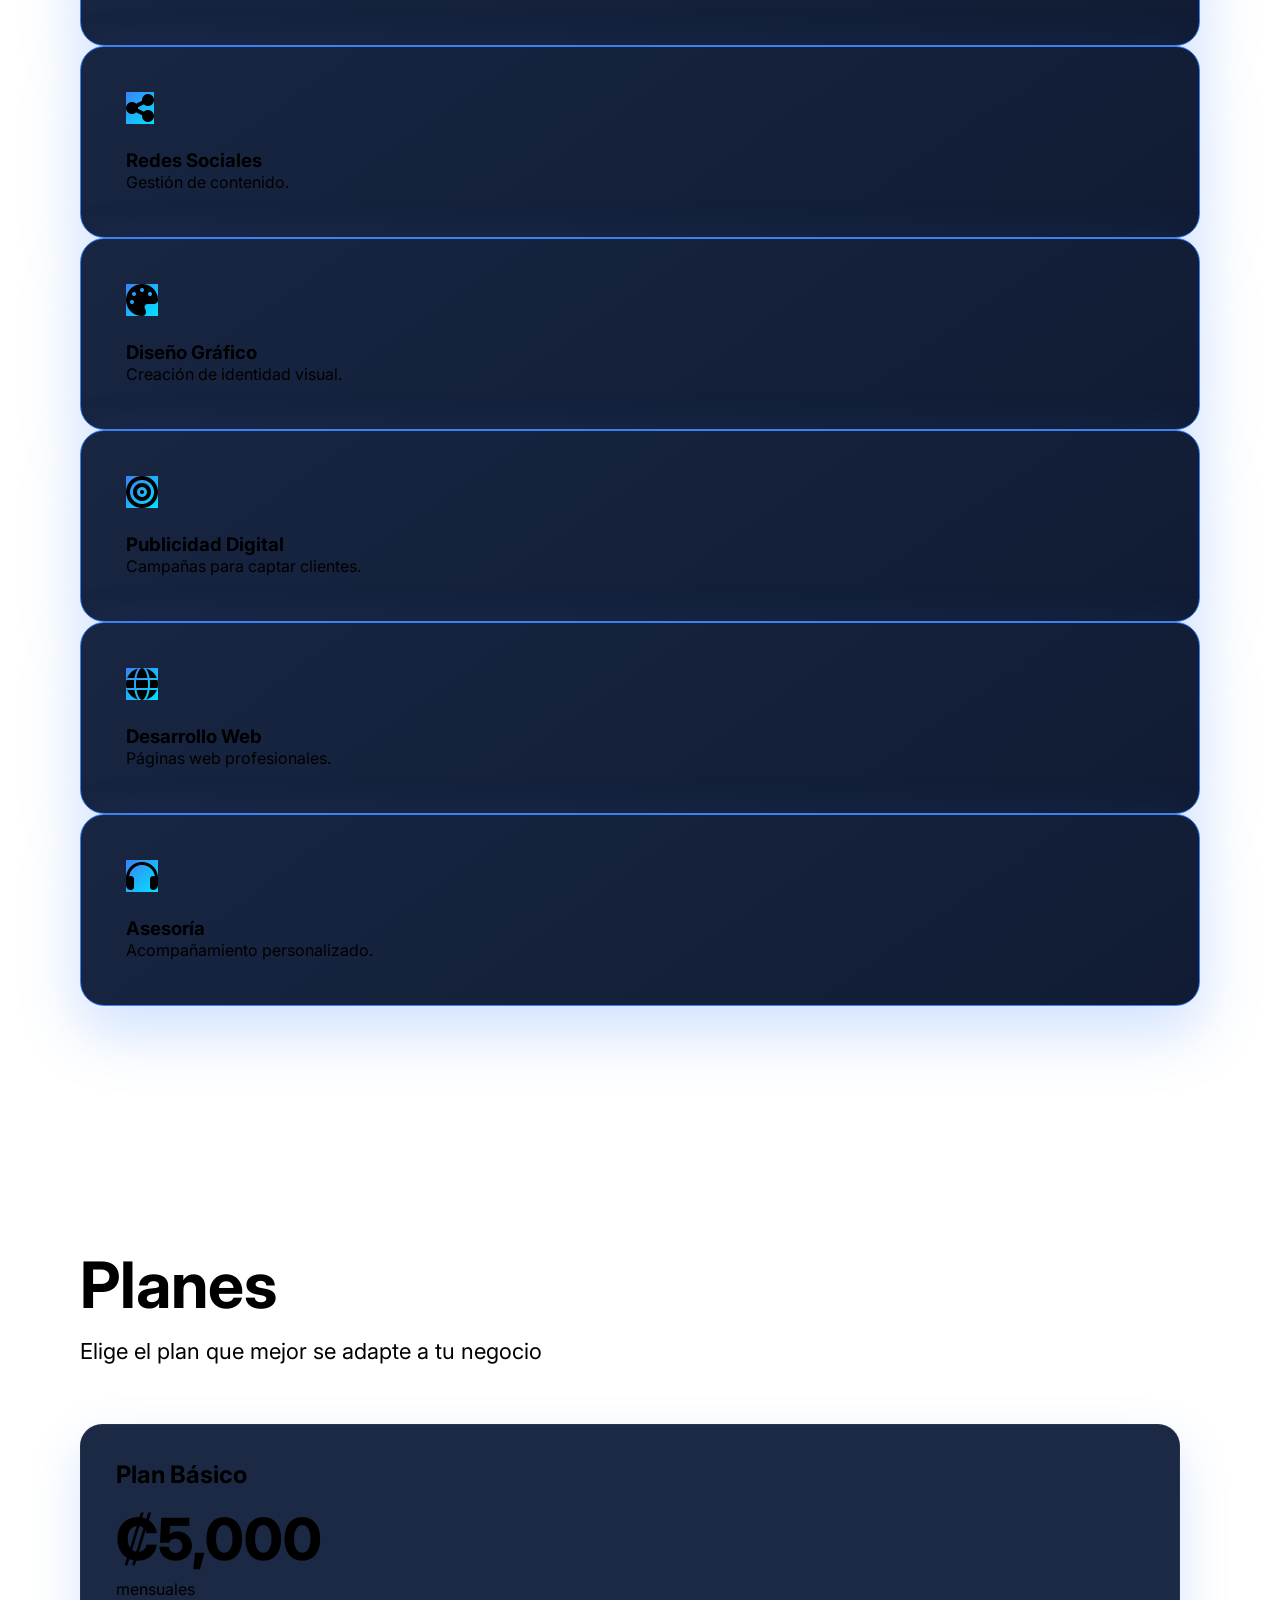
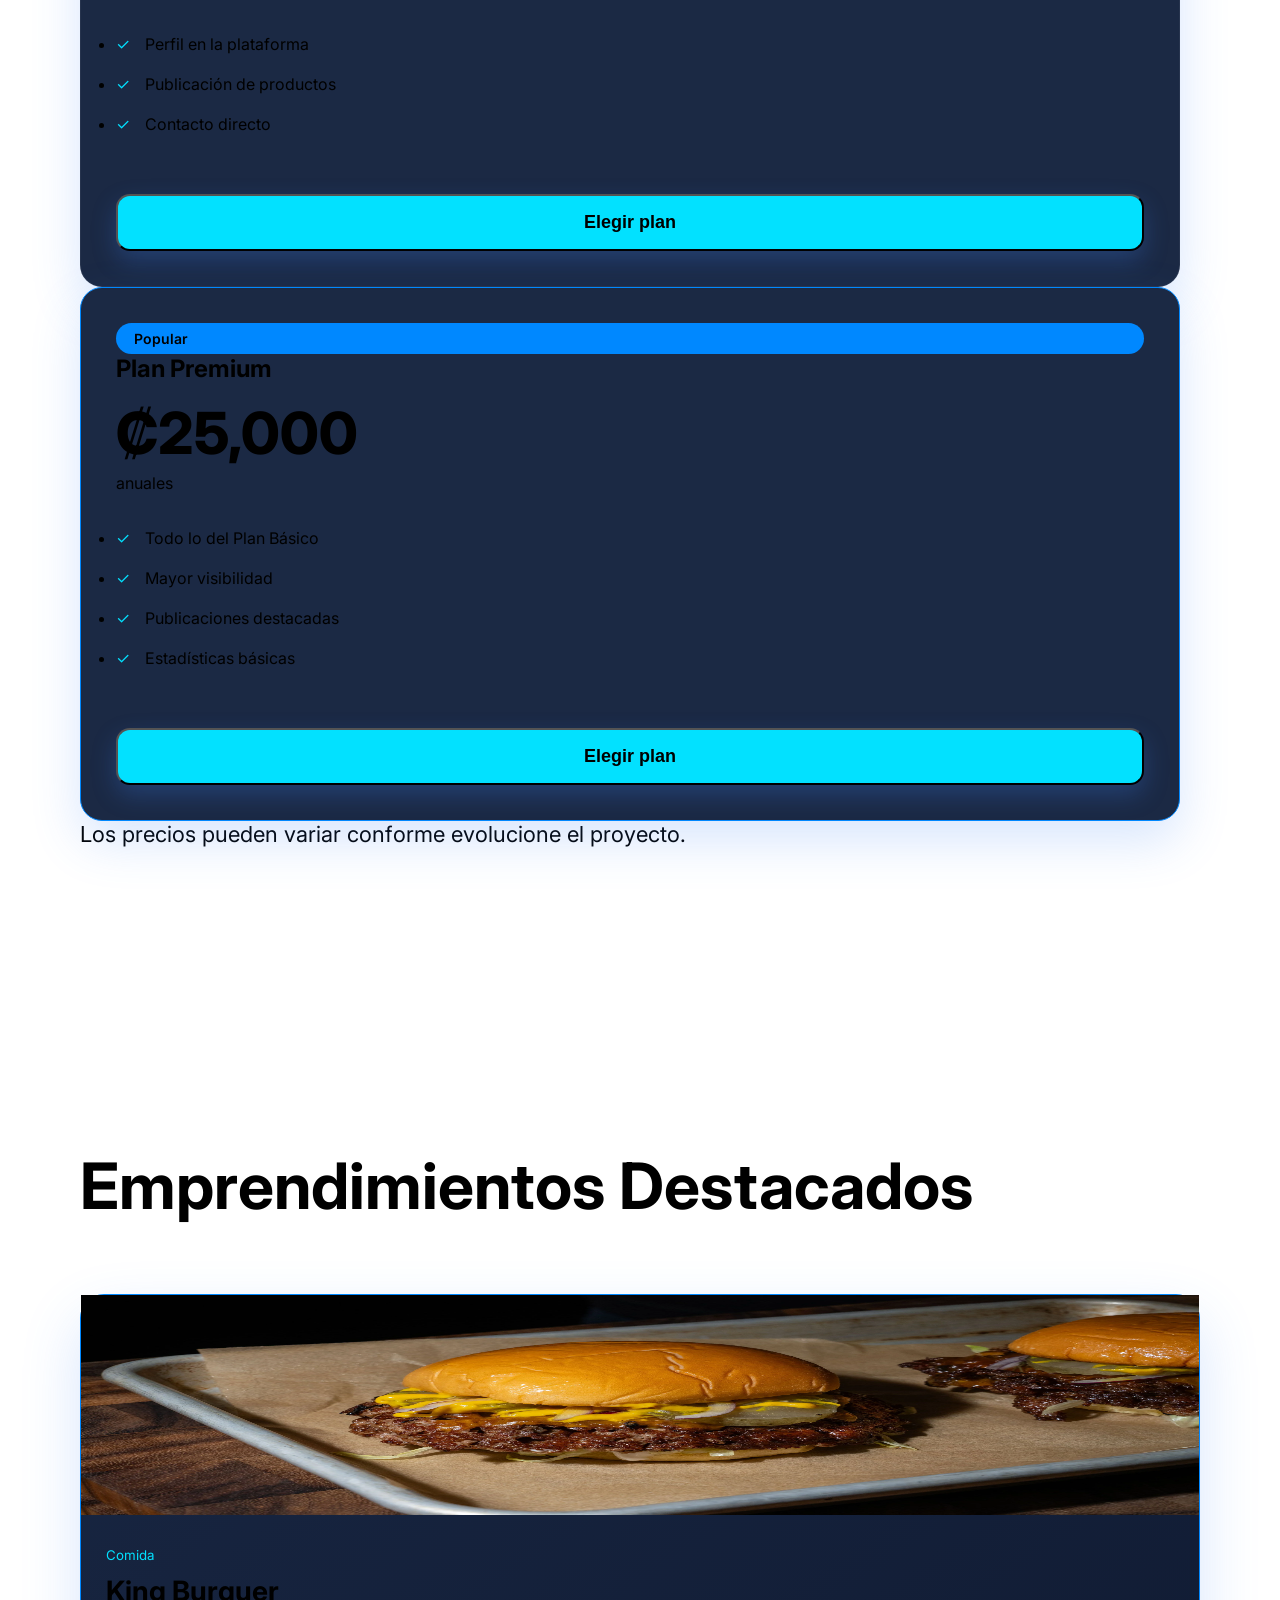
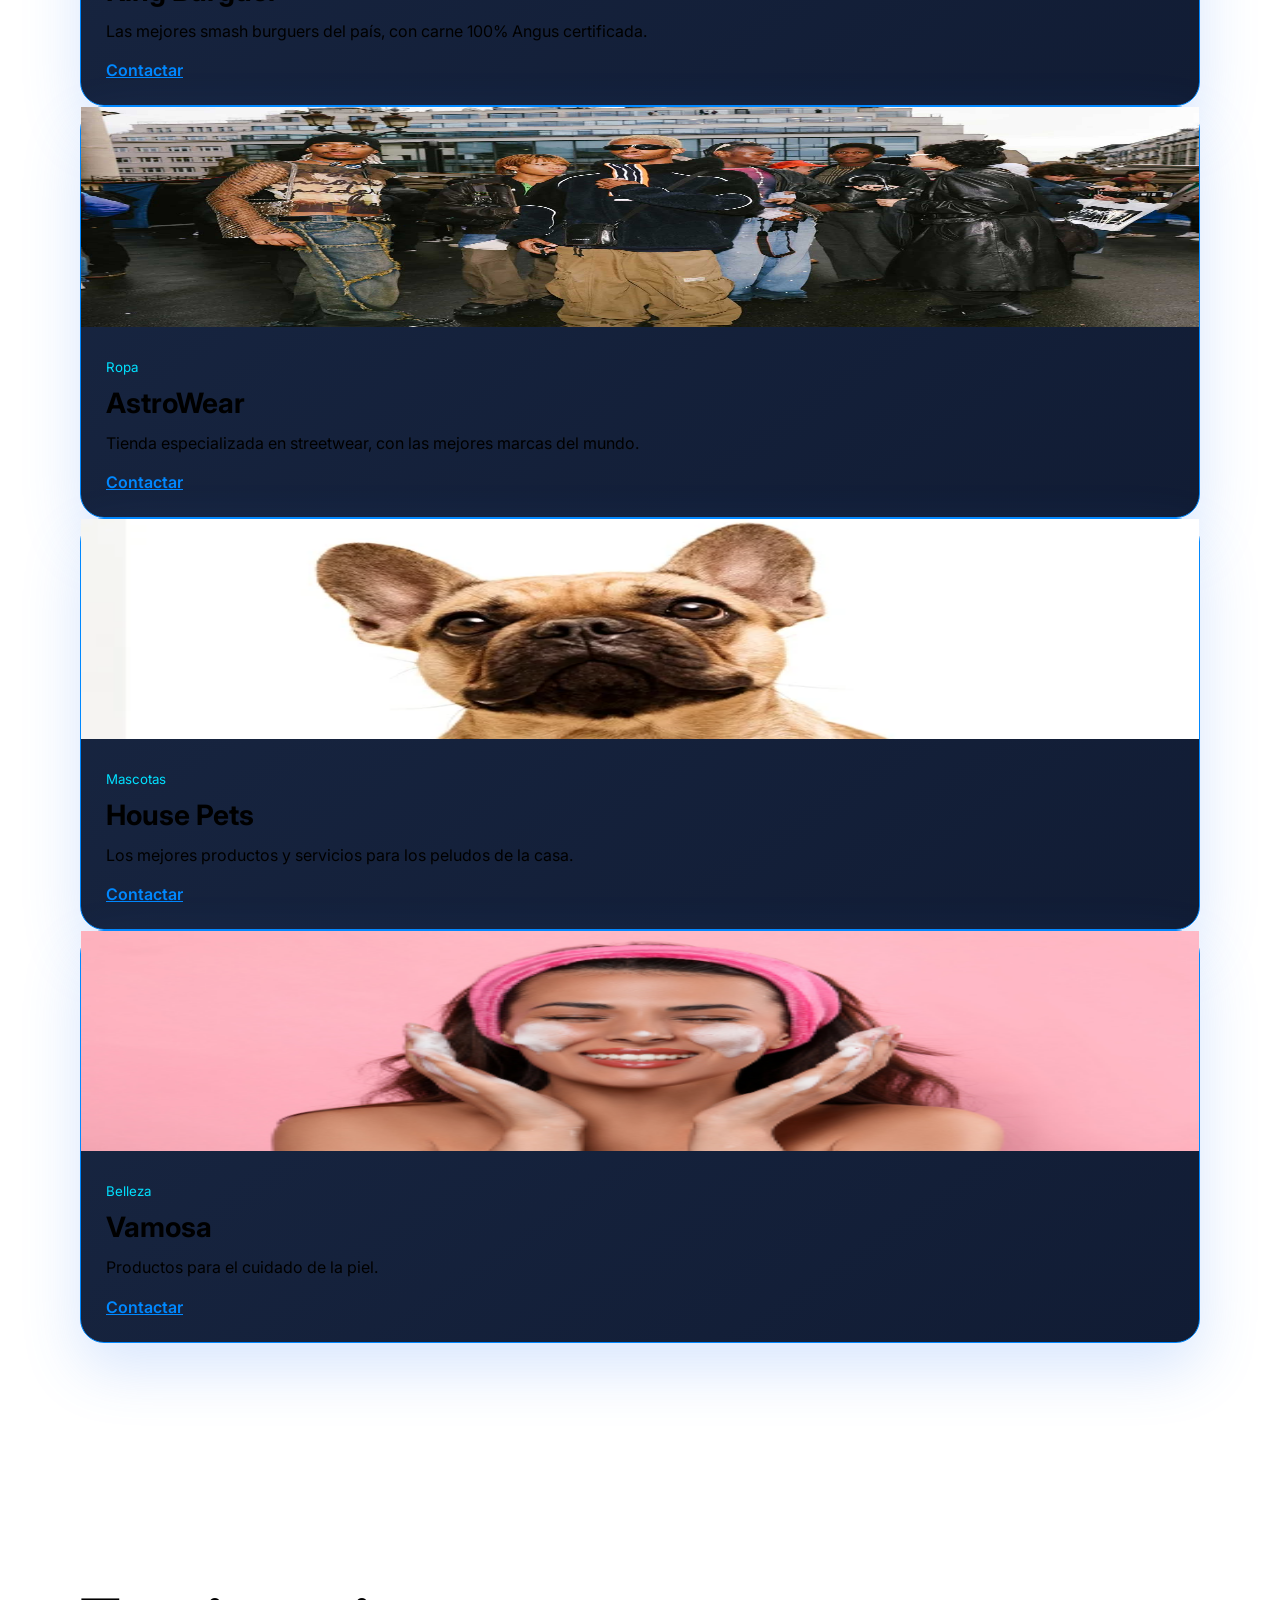
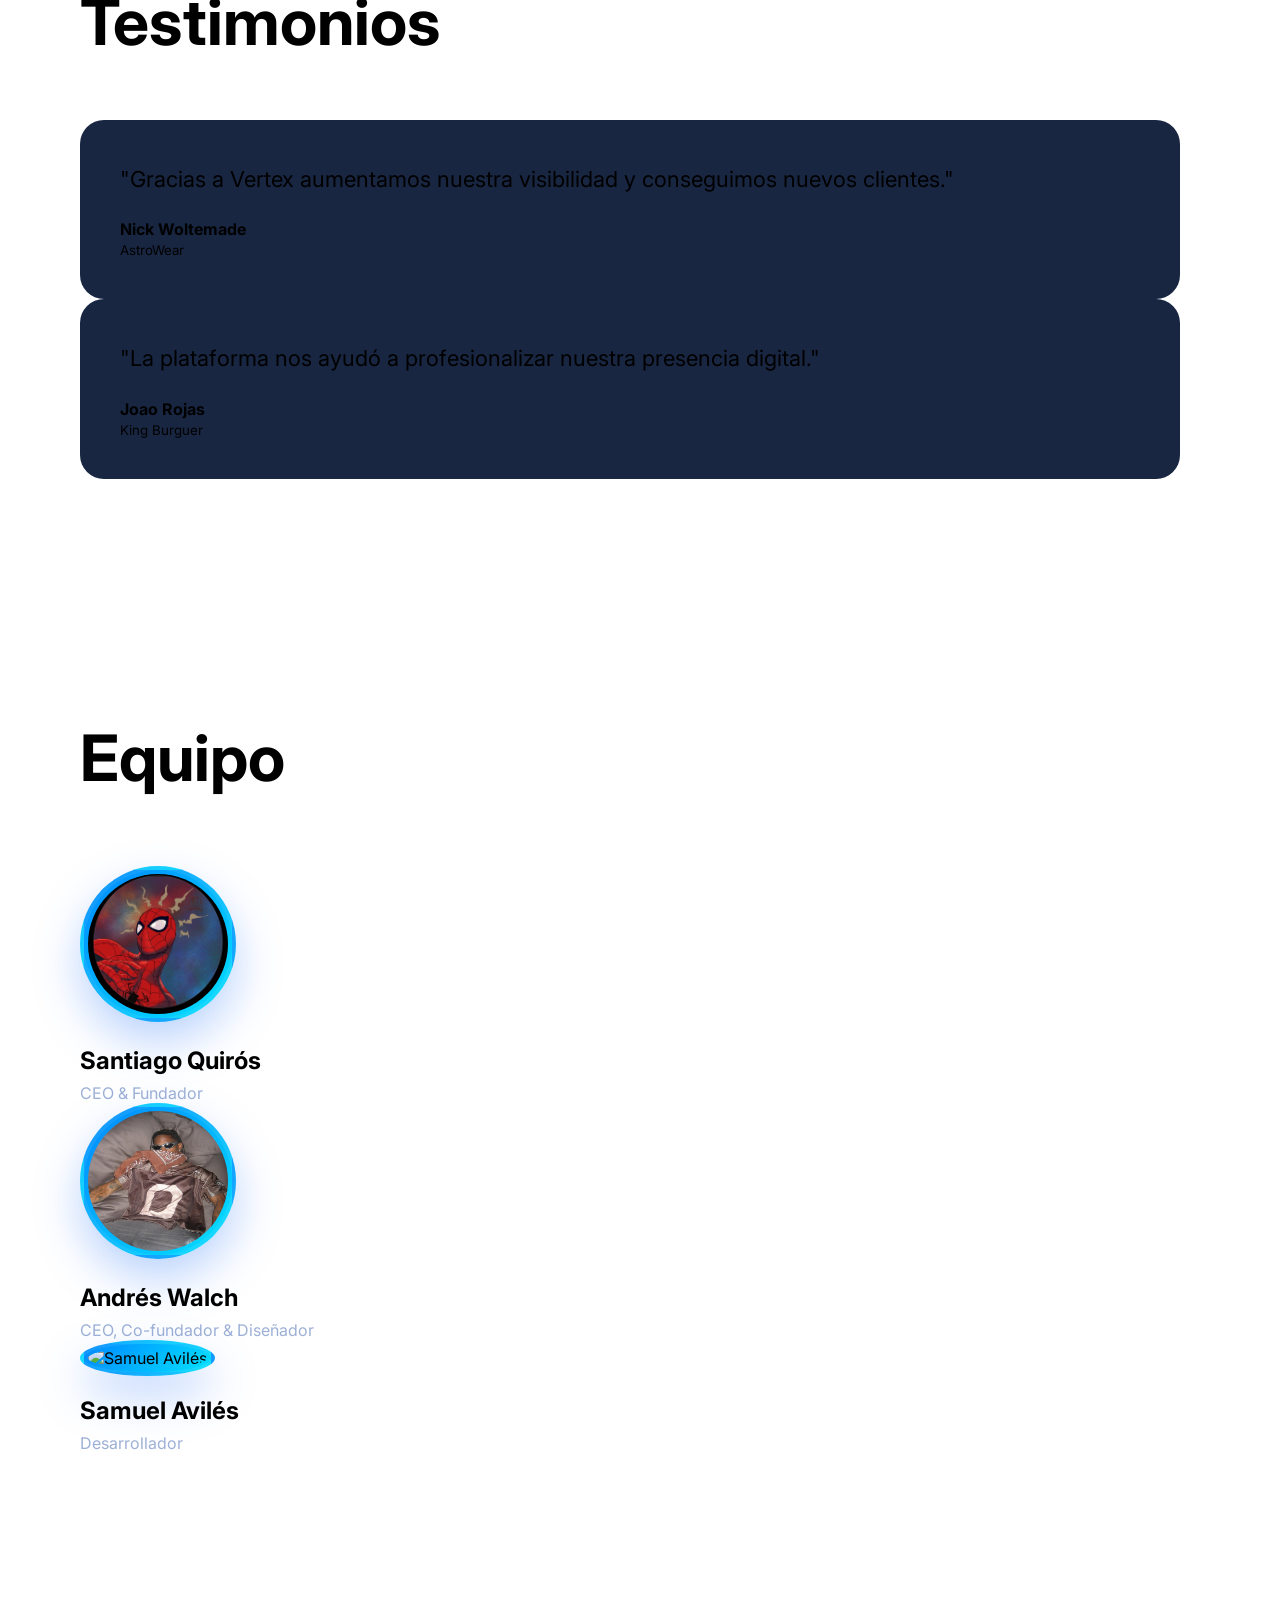
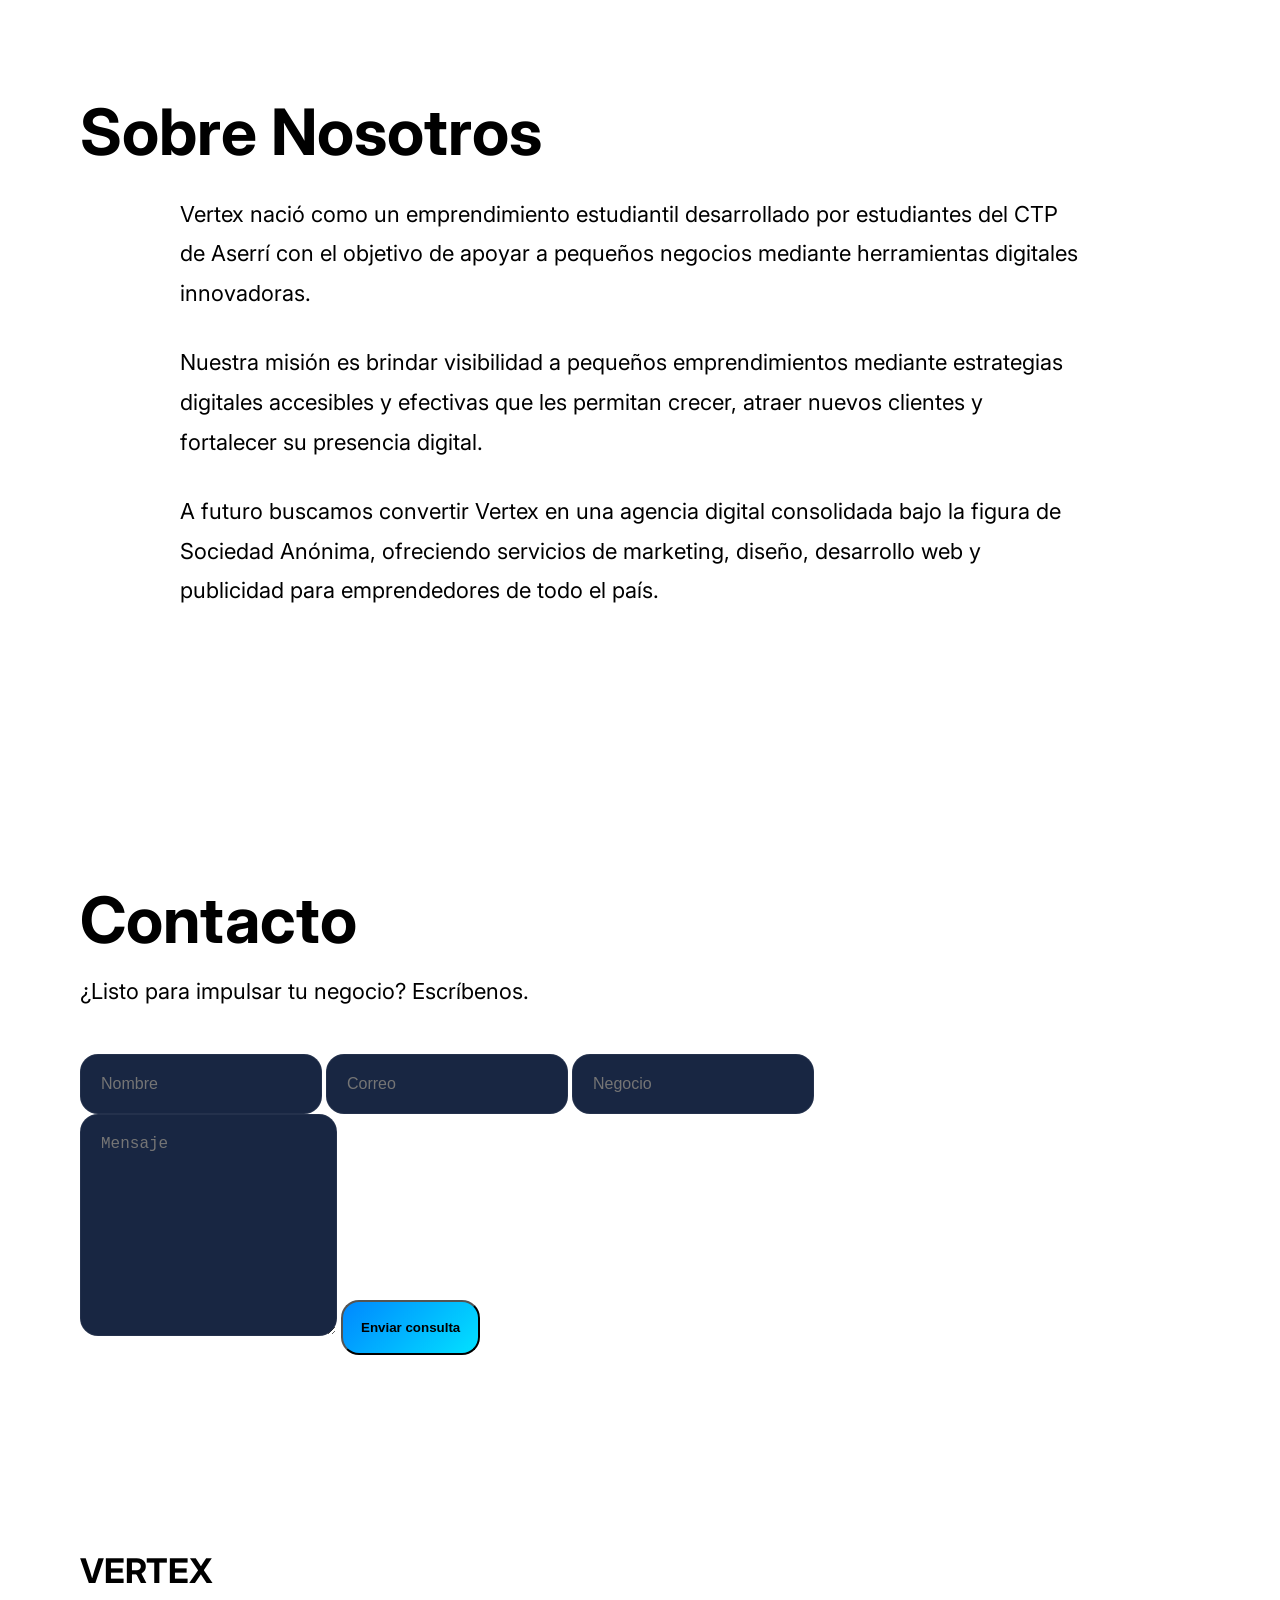
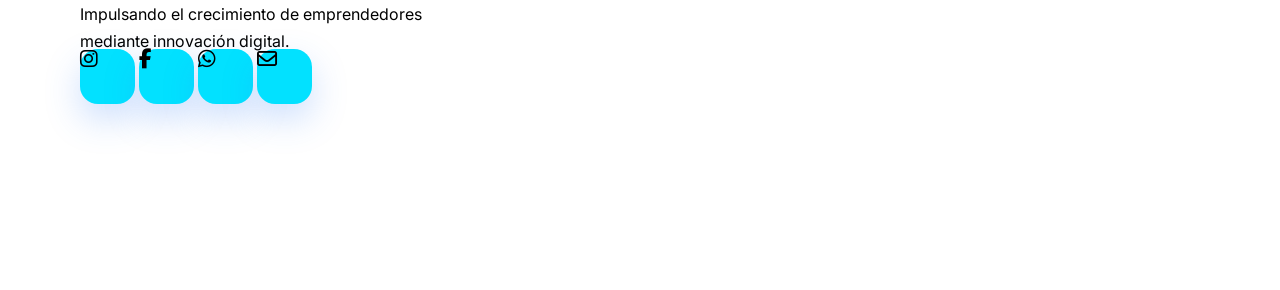
==== commit a0e29e84: "Fix duplicate stylesheet link in index.html" ====
--- a/index.html
+++ b/index.html
@@ -7,12 +7,12 @@
 <meta name="viewport" content="width=device-width, initial-scale=1.0">
 
 <title>Vertex | Marketing</title>
-
+  
+<link rel="stylesheet" href="styles.css">
+  
 <link rel="preconnect" href="https://fonts.googleapis.com">
 
 <link href="https://fonts.googleapis.com/css2?family=Inter:wght@300;400;500;600;700;800&display=swap" rel="stylesheet">
-
-<link rel="stylesheet" href="styles.css">
 
 <link rel="stylesheet"
 href="https://cdnjs.cloudflare.com/ajax/libs/font-awesome/6.5.2/css/all.min.css">
--- a/styles.css
+++ b/styles.css
@@ -1,11 +1,10 @@
 *{
 margin:0;
 padding:0;
-box-sizing:border-box;
-scroll-behavior:smooth;
-}
-
-:root{
+box-sizing;
+scroll-behavior;
+}
+{
 
 --bg:#030f2b;
 --bg2:#0a1736;
@@ -18,7 +17,7 @@
 --text:#ffffff;
 --text2:#9db0d6;
 
---border:rgba(255,255,255,.08);
+--border(255,255,255,.08);
 
 }
 
@@ -26,21 +25,21 @@
 
 font-family:'Inter',sans-serif;
 
-background:var(--bg);
-
-color:var(--text);
-
-overflow-x:hidden;
+background(--bg);
+
+color(--text);
+
+overflow-x;
 
 }
 
 /* ==========================================
-   NAVBAR PREMIUM
+NAVBAR PREMIUM
 ========================================== */
 
 .navbar{
 
-position:fixed;
+position;
 
 top:0;
 left:0;
@@ -51,14 +50,14 @@
 
 padding:0 80px;
 
-display:flex;
-
-align-items:center;
-justify-content:space-between;
-
-background:rgba(3,15,43,.85);
-
-backdrop-filter:blur(20px);
+display;
+
+align-items;
+justify-content;
+
+background(3,15,43,.85);
+
+backdrop-filter(20px);
 
 border-bottom:1px solid var(--border);
 
@@ -81,25 +80,25 @@
 #02e1ff
 );
 
--webkit-background-clip:text;
--webkit-text-fill-color:transparent;
+-webkit-background-clip;
+-webkit-text-fill-color;
 
 }
 
 nav{
 
-display:flex;
+display;
 gap:35px;
 
 }
 
 nav a{
 
-position:relative;
-
-text-decoration:none;
-
-color:var(--text2);
+position;
+
+text-decoration;
+
+color(--text2);
 
 font-weight:500;
 
@@ -111,7 +110,7 @@
 
 content:"";
 
-position:absolute;
+position;
 
 left:0;
 bottom:-8px;
@@ -125,7 +124,7 @@
 
 }
 
-nav a:hover{
+nav a{
 
 color:02ef;
 
@@ -150,9 +149,9 @@
 #02e1ff
 );
 
-text-decoration:none;
-
-color:white;
+text-decoration;
+
+color;
 
 font-weight:600;
 
@@ -160,7 +159,7 @@
 
 }
 
-.btn-nav:hover{
+.btn-nav{
 
 transform:
 translateY(-4px);
@@ -172,20 +171,20 @@
 }
 
 /* ==========================================
-   HERO
+HERO
 ========================================== */
 
 .hero{
 
 min-height:100vh;
 
-display:grid;
+display;
 
 grid-template-columns:
 1fr
 0.95fr;
 
-align-items:center;
+align-items;
 
 gap:70px;
 
@@ -194,15 +193,15 @@
 80px
 80px;
 
-position:relative;
-
-overflow:hidden;
+position;
+
+overflow;
 
 }
 
 .hero-left{
 
-position:relative;
+position;
 
 z-index:10;
 
@@ -210,9 +209,9 @@
 
 .badge{
 
-display:inline-flex;
-
-align-items:center;
+display;
+
+align-items;
 
 gap:10px;
 
@@ -254,7 +253,7 @@
 
 margin-bottom:25px;
 
-position:relative;
+position;
 
 }
 
@@ -262,7 +261,7 @@
 
 content:"";
 
-position:absolute;
+position;
 
 width:320px;
 height:320px;
@@ -270,7 +269,7 @@
 background:
 rgba(59,130,246,.12);
 
-filter:blur(120px);
+filter(120px);
 
 left:50px;
 top:-70px;
@@ -289,8 +288,8 @@
 #0088ff
 );
 
--webkit-background-clip:text;
--webkit-text-fill-color:transparent;
+-webkit-background-clip;
+-webkit-text-fill-color;
 
 }
 
@@ -300,7 +299,7 @@
 
 line-height:1.8;
 
-color:var(--text2);
+color(--text2);
 
 max-width:600px;
 
@@ -309,12 +308,12 @@
 }
 
 /* ==========================================
-   BOTONES HERO
+BOTONES HERO
 ========================================== */
 
 .hero-buttons{
 
-display:flex;
+display;
 
 gap:20px;
 
@@ -327,11 +326,11 @@
 
 border-radius:16px;
 
-text-decoration:none;
-
-display:flex;
-
-align-items:center;
+text-decoration;
+
+display;
+
+align-items;
 
 gap:10px;
 
@@ -348,11 +347,11 @@
 #02e1ff
 );
 
-color:white;
-
-}
-
-.btn-primary:hover{
+color;
+
+}
+
+.btn-primary{
 
 transform:
 translateY(-4px);
@@ -369,11 +368,11 @@
 1px solid
 rgba(255,255,255,.12);
 
-color:white;
-
-}
-
-.btn-secondary:hover{
+color;
+
+}
+
+.btn-secondary{
 
 background:
 rgba(255,255,255,.05);
@@ -381,16 +380,16 @@
 }
 
 /* ==========================================
-   GLOWS
+GLOWS
 ========================================== */
 
 .glow{
 
-position:absolute;
+position;
 
 border-radius:50%;
 
-filter:blur(120px);
+filter(120px);
 
 animation:
 floatGlow 8s infinite ease-in-out;
@@ -429,14 +428,14 @@
 
 @keyframes floatGlow{
 
-0%{transform:translateY(0);}
-50%{transform:translateY(-30px);}
-100%{transform:translateY(0);}
+0%{transform(0);}
+50%{transform(-30px);}
+100%{transform(0);}
 
 }
 
 /* ==========================================
-   DASHBOARD PREMIUM
+DASHBOARD PREMIUM
 ========================================== */
 
 .dashboard{
@@ -465,15 +464,15 @@
 
 @keyframes floatCard{
 
-0%{transform:translateY(0);}
-50%{transform:translateY(-15px);}
-100%{transform:translateY(0);}
+0%{transform(0);}
+50%{transform(-15px);}
+100%{transform(0);}
 
 }
 
 .window-top{
 
-display:flex;
+display;
 
 gap:10px;
 
@@ -490,17 +489,17 @@
 
 }
 
-.window-top span:nth-child(1){background:#ef4444;}
-.window-top span:nth-child(2){background:#f59e0b;}
-.window-top span:nth-child(3){background:#14b8a6;}
+.window-top span(1){background:#ef4444;}
+.window-top span(2){background:#f59e0b;}
+.window-top span(3){background:#14b8a6;}
 
 .chart{
 
 height:240px;
 
-display:flex;
-
-align-items:flex-end;
+display;
+
+align-items;
 
 gap:12px;
 
@@ -522,7 +521,7 @@
 border-radius:
 18px 18px 8px 8px;
 
-animation:grow 1.4s ease;
+animation 1.4s ease;
 
 }
 
@@ -537,7 +536,7 @@
 
 .stats{
 
-display:grid;
+display;
 
 grid-template-columns:
 repeat(3,1fr);
@@ -560,18 +559,18 @@
 .purple{color:#02e1ff;}
 
 /* ==========================================
-   ABOUT
+ABOUT
 ========================================== */
 
 .about{
 
 padding:140px 80px;
 
-text-align:center;
+text-align;
 
 max-width:1100px;
 
-margin:auto;
+margin;
 
 }
 
@@ -580,12 +579,12 @@
 width:60px;
 height:60px;
 
-display:flex;
-
-align-items:center;
-justify-content:center;
-
-margin:auto;
+display;
+
+align-items;
+justify-content;
+
+margin;
 
 margin-bottom:25px;
 
@@ -620,12 +619,12 @@
 
 line-height:1.8;
 
-color:var(--text2);
+color(--text2);
 
 }
 
 /* ==========================================
-   SERVICIOS PREMIUM
+SERVICIOS PREMIUM
 ========================================== */
 
 .services{
@@ -636,7 +635,7 @@
 
 .services h2{
 
-text-align:center;
+text-align;
 
 font-size:64px;
 
@@ -646,11 +645,11 @@
 
 .section-subtitle{
 
-text-align:center;
+text-align;
 
 font-size:22px;
 
-color:var(--text2);
+color(--text2);
 
 margin-bottom:70px;
 
@@ -658,7 +657,7 @@
 
 .services-grid{
 
-display:grid;
+display;
 
 grid-template-columns:
 repeat(3,1fr);
@@ -680,16 +679,16 @@
 
 border-radius:24px;
 
-position:relative;
-
-overflow:hidden;
+position;
+
+overflow;
 
 border:1px solid
 rgba(255,255,255,.05);
 
 transition:.45s;
 
-cursor:pointer;
+cursor;
 
 }
 
@@ -697,7 +696,7 @@
 
 content:"";
 
-position:absolute;
+position;
 
 top:0;
 left:-120%;
@@ -713,7 +712,7 @@
 transparent
 );
 
-transform:skewX(-25deg);
+transform(-25deg);
 
 transition:1s;
 
@@ -725,7 +724,7 @@
 
 }
 
-.service-card:hover{
+.service-card{
 
 transform:
 translateY(-15px)
@@ -752,27 +751,27 @@
 #02e1ff
 );
 
--webkit-background-clip:text;
--webkit-text-fill-color:transparent;
+-webkit-background-clip;
+-webkit-text-fill-color;
 
 transition:.4s;
 
 }
 
-.service-card:hover i{
-
-transform:scale(1.2);
+.service-card i{
+
+transform(1.2);
 
 }
 /* ===========================
-   PLANES
+PLANES
 =========================== */
 
 .pricing{
 
 padding:120px 80px;
 
-text-align:center;
+text-align;
 
 }
 
@@ -788,7 +787,7 @@
 
 font-size:22px;
 
-color:var(--text2);
+color(--text2);
 
 margin-bottom:60px;
 
@@ -796,7 +795,7 @@
 
 .pricing-grid{
 
-display:grid;
+display;
 
 grid-template-columns:
 repeat(2,1fr);
@@ -805,7 +804,7 @@
 
 max-width:1100px;
 
-margin:auto;
+margin;
 
 }
 
@@ -817,11 +816,11 @@
 
 border-radius:22px;
 
-text-align:left;
-
-position:relative;
-
-overflow:hidden;
+text-align;
+
+position;
+
+overflow;
 
 border:1px solid
 rgba(255,255,255,.05);
@@ -831,7 +830,7 @@
 box-shadow .35s ease,
 border-color .35s ease;
 
-cursor:pointer;
+cursor;
 
 }
 
@@ -859,13 +858,13 @@
 
 font-size:16px;
 
-color:var(--text2);
+color(--text2);
 
 }
 
 .price-card ul{
 
-list-style:none;
+list-style;
 
 margin-top:25px;
 
@@ -877,7 +876,7 @@
 
 padding:10px 0;
 
-color:var(--text2);
+color(--text2);
 
 font-size:16px;
 
@@ -889,20 +888,20 @@
 
 color:#02e1ff;
 
-font-weight:bold;
+font-weight;
 
 margin-right:15px;
 
 }
 /* ===========================
-   EFECTO PREMIUM
+EFECTO PREMIUM
 =========================== */
 
 .price-card::before{
 
 content:"";
 
-position:absolute;
+position;
 
 top:0;
 left:-120%;
@@ -919,7 +918,7 @@
 transparent
 );
 
-transform:skewX(-25deg);
+transform(-25deg);
 
 transition:.9s;
 
@@ -931,7 +930,7 @@
 
 }
 
-.price-card:hover{
+.price-card{
 
 transform:
 translateY(-10px);
@@ -977,13 +976,13 @@
 
 .popular{
 
-position:absolute;
+position;
 
 top:-14px;
 
 left:50%;
 
-transform:translateX(-50%);
+transform(-50%);
 
 background:#0088ff;
 
@@ -995,7 +994,7 @@
 
 font-weight:600;
 
-color:white;
+color;
 
 }
 
@@ -1009,29 +1008,29 @@
 
 margin-top:20px;
 
-border:none;
+border;
 
 border-radius:14px;
 
 background:#0088ff;
 
-color:white;
+color;
 
 font-size:18px;
 
 font-weight:600;
 
-cursor:pointer;
+cursor;
 
 transition:.3s;
 
 }
 
-.plan-btn:hover{
+.plan-btn{
 
 background: #02e1ff;
 
-transform:scale(1.03);
+transform(1.03);
 
 box-shadow:
 0 10px 25px
@@ -1039,7 +1038,7 @@
 
 }
 /* ==========================================
-   EMPRENDIMIENTOS DESTACADOS
+EMPRENDIMIENTOS DESTACADOS
 ========================================== */
 
 .projects{
@@ -1050,7 +1049,7 @@
 
 .projects h2{
 
-text-align:center;
+text-align;
 
 font-size:64px;
 
@@ -1060,7 +1059,7 @@
 
 .projects-grid{
 
-display:grid;
+display;
 
 grid-template-columns:
 repeat(auto-fit,minmax(280px,1fr));
@@ -1080,18 +1079,18 @@
 
 border-radius:24px;
 
-overflow:hidden;
+overflow;
 
 border:1px solid
 rgba(255,255,255,.05);
 
 transition:.45s;
 
-cursor:pointer;
-
-}
-
-.project-card:hover{
+cursor;
+
+}
+
+.project-card{
 
 transform:
 translateY(-12px);
@@ -1110,17 +1109,17 @@
 
 height:220px;
 
-object-fit:cover;
+object-fit;
 
 transition:.5s;
 
-display:block;
-
-}
-
-.project-card:hover img{
-
-transform:scale(1.08);
+display;
+
+}
+
+.project-card img{
+
+transform(1.08);
 
 }
 
@@ -1146,7 +1145,7 @@
 
 .project-content p{
 
-color:var(--text2);
+color(--text2);
 
 line-height:1.7;
 
@@ -1156,7 +1155,7 @@
 
 .project-content a{
 
-text-decoration:none;
+text-decoration;
 
 color:#0088ff;
 
@@ -1165,7 +1164,7 @@
 }
 
 /* ==========================================
-   TESTIMONIOS
+TESTIMONIOS
 ========================================== */
 
 .testimonials{
@@ -1176,7 +1175,7 @@
 
 .testimonials h2{
 
-text-align:center;
+text-align;
 
 font-size:64px;
 
@@ -1186,7 +1185,7 @@
 
 .testimonial-grid{
 
-display:grid;
+display;
 
 grid-template-columns:
 repeat(2,1fr);
@@ -1195,7 +1194,7 @@
 
 max-width:1100px;
 
-margin:auto;
+margin;
 
 }
 
@@ -1211,7 +1210,7 @@
 
 }
 
-.testimonial-card:hover{
+.testimonial-card{
 
 transform:
 translateY(-8px);
@@ -1224,21 +1223,21 @@
 
 line-height:1.8;
 
-color:var(--text2);
+color(--text2);
 
 margin-bottom:20px;
 
 }
 
 /* ==========================================
-   EQUIPO INSTAGRAM STYLE
+EQUIPO INSTAGRAM STYLE
 ========================================== */
 
 .team{
 
 padding:120px 80px;
 
-text-align:center;
+text-align;
 
 }
 
@@ -1252,13 +1251,13 @@
 
 .team-grid{
 
-display:flex;
-
-justify-content:center;
+display;
+
+justify-content;
 
 gap:90px;
 
-flex-wrap:wrap;
+flex-wrap;
 
 }
 
@@ -1268,7 +1267,7 @@
 
 }
 
-.member:hover{
+.member{
 
 transform:
 translateY(-10px);
@@ -1280,12 +1279,12 @@
 width:110px;
 height:110px;
 
-margin:auto;
-
-display:flex;
-
-align-items:center;
-justify-content:center;
+margin;
+
+display;
+
+align-items;
+justify-content;
 
 border-radius:50%;
 
@@ -1296,9 +1295,9 @@
 #02e1ff
 );
 
-position:relative;
-
-overflow:hidden;
+position;
+
+overflow;
 
 animation:
 avatarPulse 4s infinite;
@@ -1311,7 +1310,7 @@
 
 font-size:42px;
 
-color:white;
+color;
 
 }
 
@@ -1319,7 +1318,7 @@
 
 content:"";
 
-position:absolute;
+position;
 
 inset:-5px;
 
@@ -1337,13 +1336,13 @@
 
 from{
 
-transform:rotate(0deg);
+transform(0deg);
 
 }
 
 to{
 
-transform:rotate(360deg);
+transform(360deg);
 
 }
 
@@ -1353,26 +1352,26 @@
 
 0%{
 
-transform:scale(1);
+transform(1);
 
 }
 
 50%{
 
-transform:scale(1.05);
+transform(1.05);
 
 }
 
 100%{
 
-transform:scale(1);
+transform(1);
 
 }
 
 }
 
 /* ==========================================
-   SOBRE NOSOTROS
+SOBRE NOSOTROS
 ========================================== */
 
 .team-info{
@@ -1381,9 +1380,9 @@
 
 max-width:1100px;
 
-margin:auto;
-
-text-align:center;
+margin;
+
+text-align;
 
 }
 
@@ -1407,7 +1406,7 @@
 
 line-height:1.8;
 
-color:var(--text2);
+color(--text2);
 
 max-width:900px;
 
@@ -1418,7 +1417,7 @@
 }
 
 /* ==========================================
-   CONTACTO
+CONTACTO
 ========================================== */
 
 .contact{
@@ -1427,9 +1426,9 @@
 
 max-width:900px;
 
-margin:auto;
-
-text-align:center;
+margin;
+
+text-align;
 
 }
 
@@ -1445,7 +1444,7 @@
 
 font-size:22px;
 
-color:var(--text2);
+color(--text2);
 
 margin-bottom:50px;
 
@@ -1453,9 +1452,9 @@
 
 .contact form{
 
-display:flex;
-
-flex-direction:column;
+display;
+
+flex-direction;
 
 gap:20px;
 
@@ -1473,9 +1472,9 @@
 border:1px solid
 rgba(255,255,255,.05);
 
-color:white;
-
-outline:none;
+color;
+
+outline;
 
 font-size:16px;
 
@@ -1485,7 +1484,7 @@
 
 height:180px;
 
-resize:none;
+resize;
 
 }
 
@@ -1493,7 +1492,7 @@
 
 padding:18px;
 
-border:none;
+border;
 
 border-radius:18px;
 
@@ -1504,17 +1503,17 @@
 #02e1ff
 );
 
-color:white;
+color;
 
 font-weight:600;
 
-cursor:pointer;
+cursor;
 
 transition:.35s;
 
 }
 
-.contact button:hover{
+.contact button{
 
 transform:
 translateY(-4px);
@@ -1522,7 +1521,7 @@
 }
 
 /* ==========================================
-   FOOTER PREMIUM
+FOOTER PREMIUM
 ========================================== */
 
 footer{
@@ -1532,13 +1531,13 @@
 border-top:
 1px solid rgba(255,255,255,.05);
 
-display:flex;
-
-justify-content:space-between;
-
-align-items:center;
-
-flex-wrap:wrap;
+display;
+
+justify-content;
+
+align-items;
+
+flex-wrap;
 
 gap:30px;
 
@@ -1558,13 +1557,13 @@
 
 line-height:1.7;
 
-color:var(--text2);
+color(--text2);
 
 }
 
 .footer-icons{
 
-display:flex;
+display;
 
 gap:15px;
 
@@ -1575,16 +1574,16 @@
 width:55px;
 height:55px;
 
-display:flex;
-
-align-items:center;
-justify-content:center;
+display;
+
+align-items;
+justify-content;
 
 border-radius:18px;
 
 background:#0088ff;
 
-cursor:pointer;
+cursor;
 
 font-size:20px;
 
@@ -1592,7 +1591,7 @@
 
 }
 
-.footer-icons i:hover{
+.footer-icons i{
 
 background:#02e1ff;
 
@@ -1606,7 +1605,7 @@
 }
 
 /* ==========================================
-   RESPONSIVE
+RESPONSIVE
 ========================================== */
 
 @media(max-width:1200px){
@@ -1615,13 +1614,13 @@
 
 grid-template-columns:1fr;
 
-text-align:center;
+text-align;
 
 }
 
 .hero-buttons{
 
-justify-content:center;
+justify-content;
 
 }
 
@@ -1645,7 +1644,7 @@
 
 nav{
 
-display:none;
+display;
 
 }
 
@@ -1670,9 +1669,9 @@
 
 footer{
 
-flex-direction:column;
-
-text-align:center;
+flex-direction;
+
+text-align;
 
 }
 
@@ -1723,11 +1722,11 @@
 }
 
 /* ===========================
-   PERFIL
+PERFIL
 =========================== */
 
 .hidden{
-display:none;
+display;
 }
 
 .perfil-container{
@@ -1735,8 +1734,8 @@
 padding-top:140px;
 padding-bottom:80px;
 
-display:flex;
-justify-content:center;
+display;
+justify-content;
 
 }
 
@@ -1758,14 +1757,14 @@
 width:120px;
 height:120px;
 
-margin:auto;
+margin;
 margin-bottom:25px;
 
 border-radius:50%;
 
-display:flex;
-align-items:center;
-justify-content:center;
+display;
+align-items;
+justify-content;
 
 background:
 linear-gradient(
@@ -1780,13 +1779,13 @@
 
 font-size:45px;
 
-color:white;
+color;
 
 }
 
 .perfil-card h1{
 
-text-align:center;
+text-align;
 
 margin-bottom:30px;
 
@@ -1794,8 +1793,8 @@
 
 .perfil-card form{
 
-display:flex;
-flex-direction:column;
+display;
+flex-direction;
 
 gap:15px;
 
@@ -1808,11 +1807,11 @@
 
 background:#10213f;
 
-border:none;
+border;
 
 border-radius:14px;
 
-color:white;
+color;
 
 }
 
@@ -1820,7 +1819,7 @@
 
 height:120px;
 
-resize:none;
+resize;
 
 }
 
@@ -1828,7 +1827,7 @@
 
 padding:18px;
 
-border:none;
+border;
 
 border-radius:14px;
 
@@ -1839,16 +1838,16 @@
 #02e1ff
 );
 
-color:white;
+color;
 
 font-size:18px;
 
-cursor:pointer;
+cursor;
 
 }
 
 /* ===========================
-   TARJETA EMPRENDIMIENTO
+TARJETA EMPRENDIMIENTO
 =========================== */
 
 .business-preview{
@@ -1863,11 +1862,11 @@
 
 border-radius:24px;
 
-overflow:hidden;
+overflow;
 
 max-width:1200px;
 
-margin:auto;
+margin;
 
 }
 
@@ -1877,7 +1876,7 @@
 
 height:350px;
 
-object-fit:cover;
+object-fit;
 
 }
 
@@ -1885,7 +1884,7 @@
 
 padding:35px;
 
-text-align:center;
+text-align;
 
 }
 
@@ -1909,7 +1908,7 @@
 
 .preview-btn{
 
-display:inline-block;
+display;
 
 padding:14px 28px;
 
@@ -1917,9 +1916,9 @@
 
 border-radius:12px;
 
-text-decoration:none;
-
-color:white;
+text-decoration;
+
+color;
 
 margin-bottom:25px;
 
@@ -1927,9 +1926,9 @@
 
 .preview-socials{
 
-display:flex;
-
-justify-content:center;
+display;
+
+justify-content;
 
 gap:20px;
 
@@ -1940,38 +1939,38 @@
 width:55px;
 height:55px;
 
-display:flex;
-align-items:center;
-justify-content:center;
+display;
+align-items;
+justify-content;
 
 background:#10213f;
 
 border-radius:50%;
 
-color:white;
+color;
 
 font-size:22px;
 
-text-decoration:none;
+text-decoration;
 
 transition:.3s;
 
 }
 
-.preview-socials a:hover{
-
-transform:translateY(-5px);
+.preview-socials a{
+
+transform(-5px);
 
 background:#3b82f6;
 
 }
 /* ===========================
-   TOAST / TARJETA
+TOAST / TARJETA
 =========================== */
 
 .toast{
 
-position:fixed;
+position;
 
 top:30px;
 right:30px;
@@ -1984,9 +1983,9 @@
 
 border-radius:18px;
 
-display:flex;
-
-align-items:center;
+display;
+
+align-items;
 
 gap:15px;
 
@@ -2041,24 +2040,23 @@
 
 .toast.hidden{
 
-display:none;
-
-}
-
+display;
+
+}
 
 /* ==========================================
-   EQUIPO CON IMAGENES
+EQUIPO CON IMAGENES
 ========================================== */
 
 .member{
 
 transition:.4s;
 
-text-align:center;
-
-}
-
-.member:hover{
+text-align;
+
+}
+
+.member{
 
 transform:
 translateY(-10px);
@@ -2070,7 +2068,7 @@
 width:140px;
 height:140px;
 
-object-fit:cover;
+object-fit;
 
 border-radius:50%;
 
@@ -2094,9 +2092,9 @@
 
 }
 
-.member:hover img{
-
-transform:scale(1.06);
+.member img{
+
+transform(1.06);
 
 box-shadow:
 0 20px 45px rgba(59,130,246,.35);
@@ -2126,7 +2124,7 @@
 
 max-width:1000px;
 
-margin:auto;
+margin;
 
 }
 
@@ -2167,13 +2165,13 @@
 
 background:#14b8a6;
 
-border:none;
+border;
 
 padding:12px 20px;
 
 border-radius:10px;
 
-cursor:pointer;
+cursor;
 
 }
 
@@ -2181,13 +2179,13 @@
 
 background:#ef4444;
 
-border:none;
+border;
 
 padding:12px 20px;
 
 border-radius:10px;
 
-cursor:pointer;
+cursor;
 
 margin-left:10px;
 
@@ -2204,10 +2202,221 @@
 
 background:#10213f;
 
-border:none;
+border;
 
 border-radius:14px;
 
-color:white;
-
-}
+color;
+
+}
+.approval-status,
+.history-section,
+.survey-section{
+
+padding:80px;
+
+max-width:1100px;
+
+margin;
+
+}
+
+.status-card,
+.history-card{
+
+background:#1b2944;
+
+padding:25px;
+
+border-radius:20px;
+
+margin-top:20px;
+
+margin-bottom:20px;
+
+}
+
+.pending-badge{
+
+background:#f59e0b;
+
+padding:10px 20px;
+
+border-radius:999px;
+
+display;
+
+margin-bottom:15px;
+
+}
+
+.pending{
+
+background:#f59e0b;
+
+padding:8px 15px;
+
+border-radius:999px;
+
+}
+
+.approved{
+
+background:#14b8a6;
+
+padding:8px 15px;
+
+border-radius:999px;
+
+}
+
+.survey-form{
+
+display;
+
+flex-direction;
+
+gap:15px;
+
+margin-top:25px;
+
+}
+
+.survey-form textarea,
+.survey-form select{
+
+padding:18px;
+
+border;
+
+border-radius:14px;
+
+background:#10213f;
+
+color;
+
+}
+
+.survey-form textarea{
+
+height:120px;
+
+resize;
+
+}
+.hidden{
+display !important;
+}
+
+.business-actions{
+
+display;
+
+justify-content;
+
+margin-top:25px;
+
+}
+
+.edit-btn{
+
+padding:14px 28px;
+
+border;
+
+border-radius:14px;
+
+background:
+linear-gradient(
+135deg,
+#f59e0b,
+#f97316
+);
+
+color;
+
+font-weight:600;
+
+cursor;
+
+transition:.3s;
+
+}
+
+.edit-btn{
+
+transform(-4px);
+
+}
+
+.approval-status,
+.history-section,
+.survey-section{
+
+padding:80px;
+
+max-width:1100px;
+
+margin;
+
+}
+
+.status-card,
+.history-card{
+
+background:#1b2944;
+
+padding:25px;
+
+border-radius:20px;
+
+margin-bottom:20px;
+
+}
+
+.pending-badge{
+
+background:#f59e0b;
+
+padding:10px 20px;
+
+border-radius:999px;
+
+display;
+
+margin-bottom:15px;
+
+}
+
+.pending{
+
+background:#f59e0b;
+
+padding:8px 15px;
+
+border-radius:999px;
+
+}
+
+.approved{
+
+background:#14b8a6;
+
+padding:8px 15px;
+
+border-radius:999px;
+
+}
+
+.survey-form{
+
+display;
+
+flex-direction;
+
+gap:15px;
+
+margin-top:25px;
+
+}
+
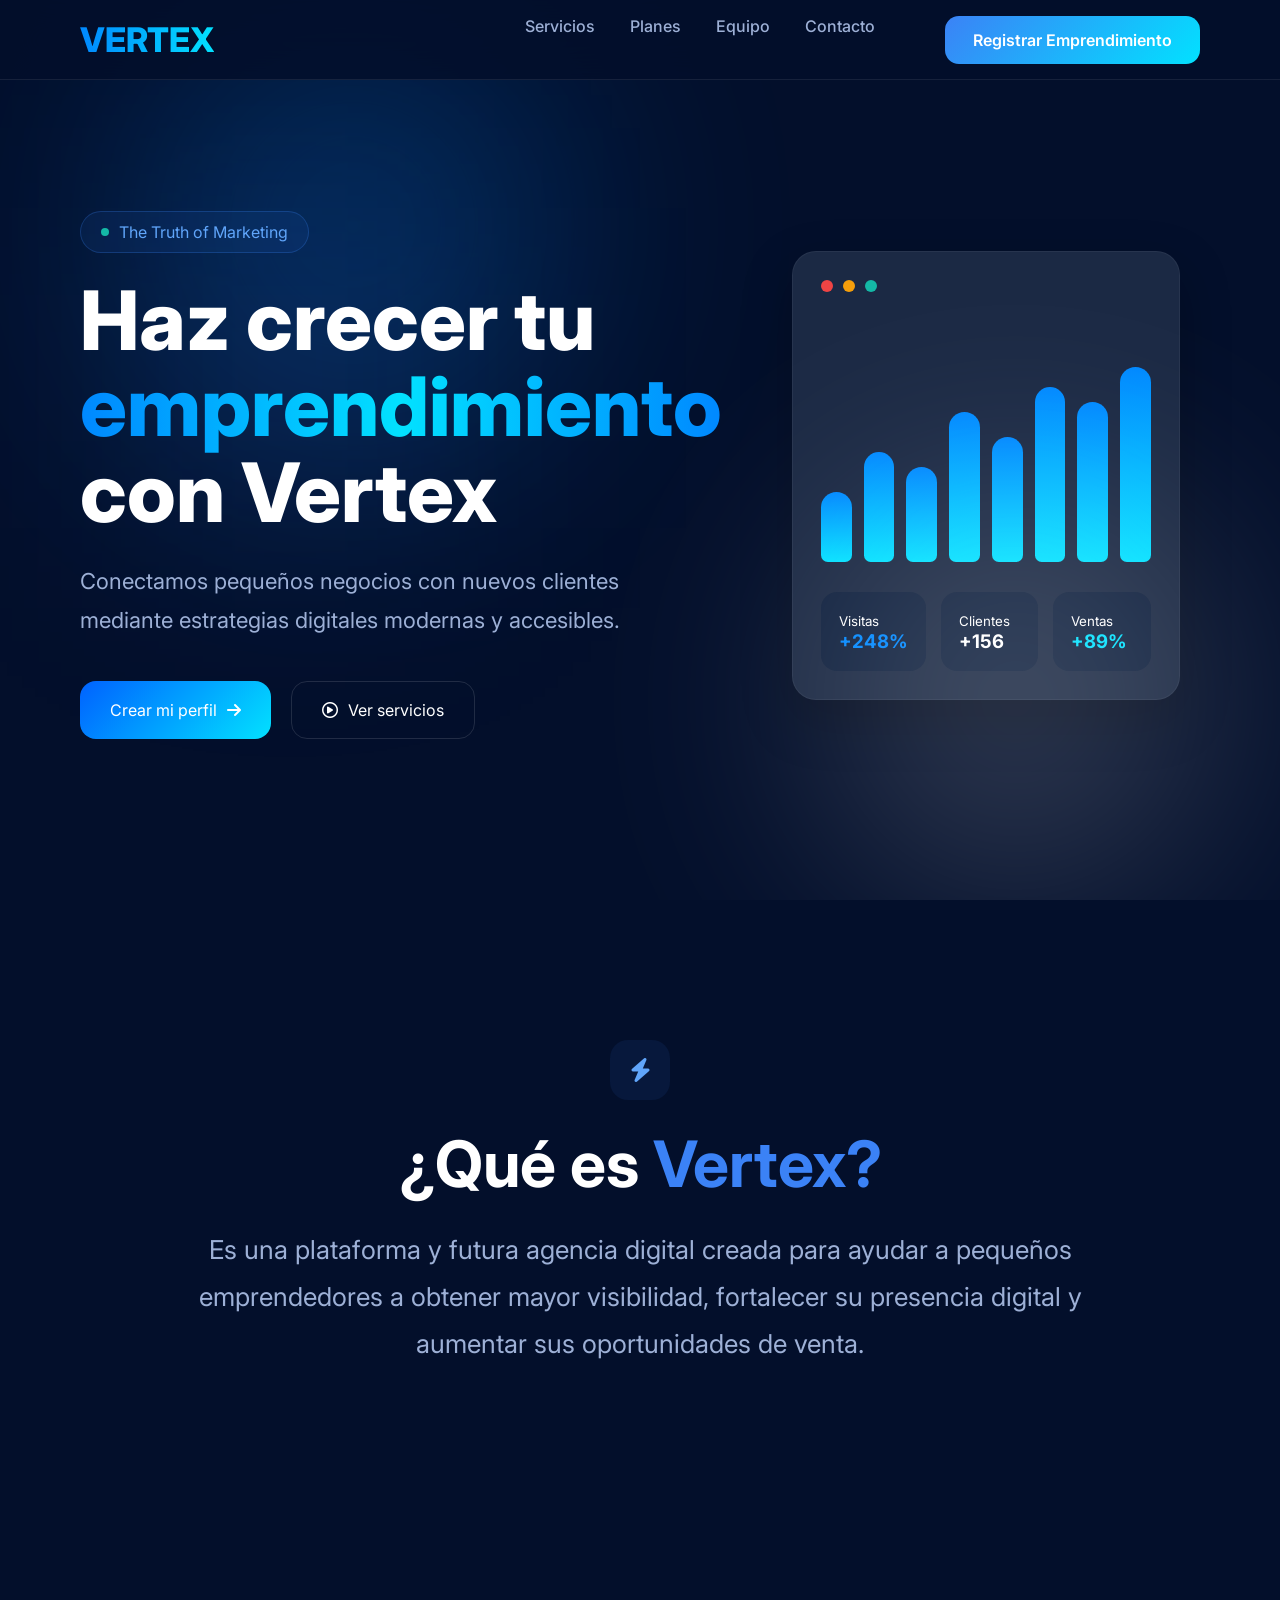
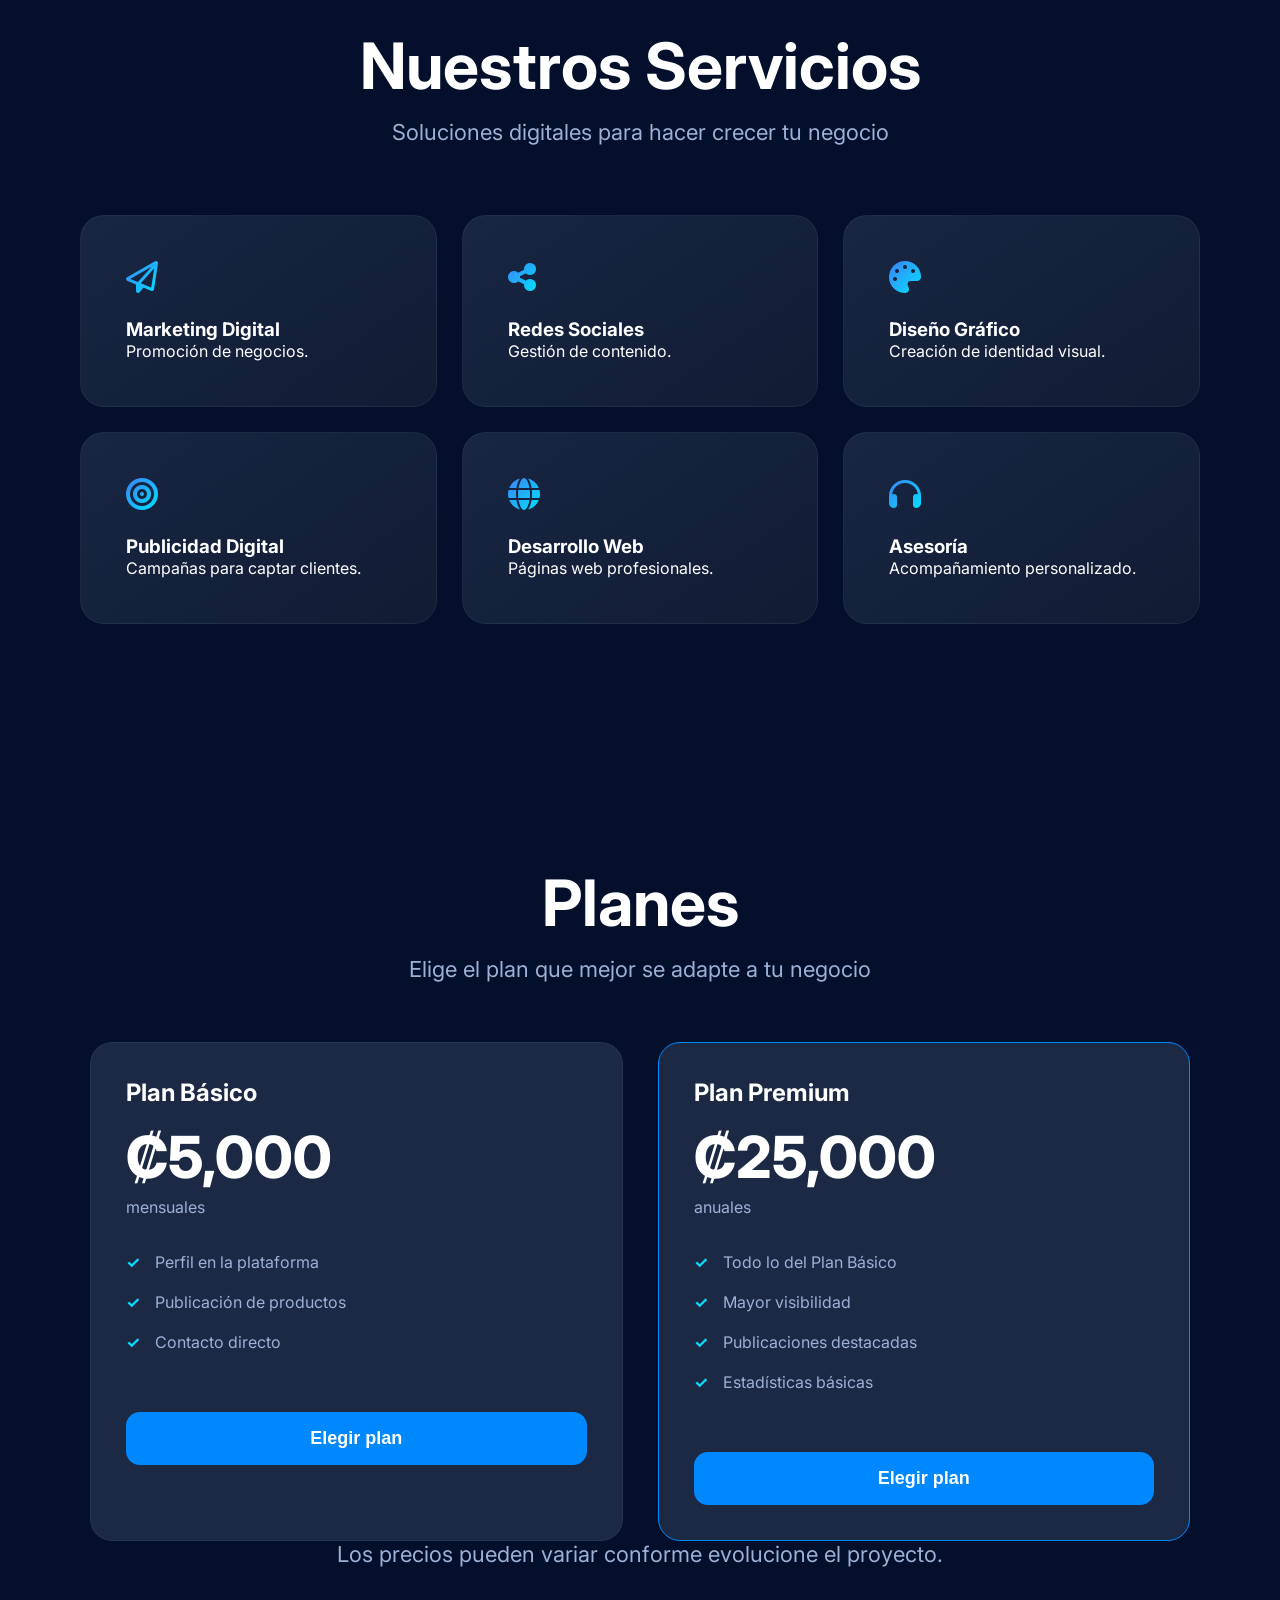
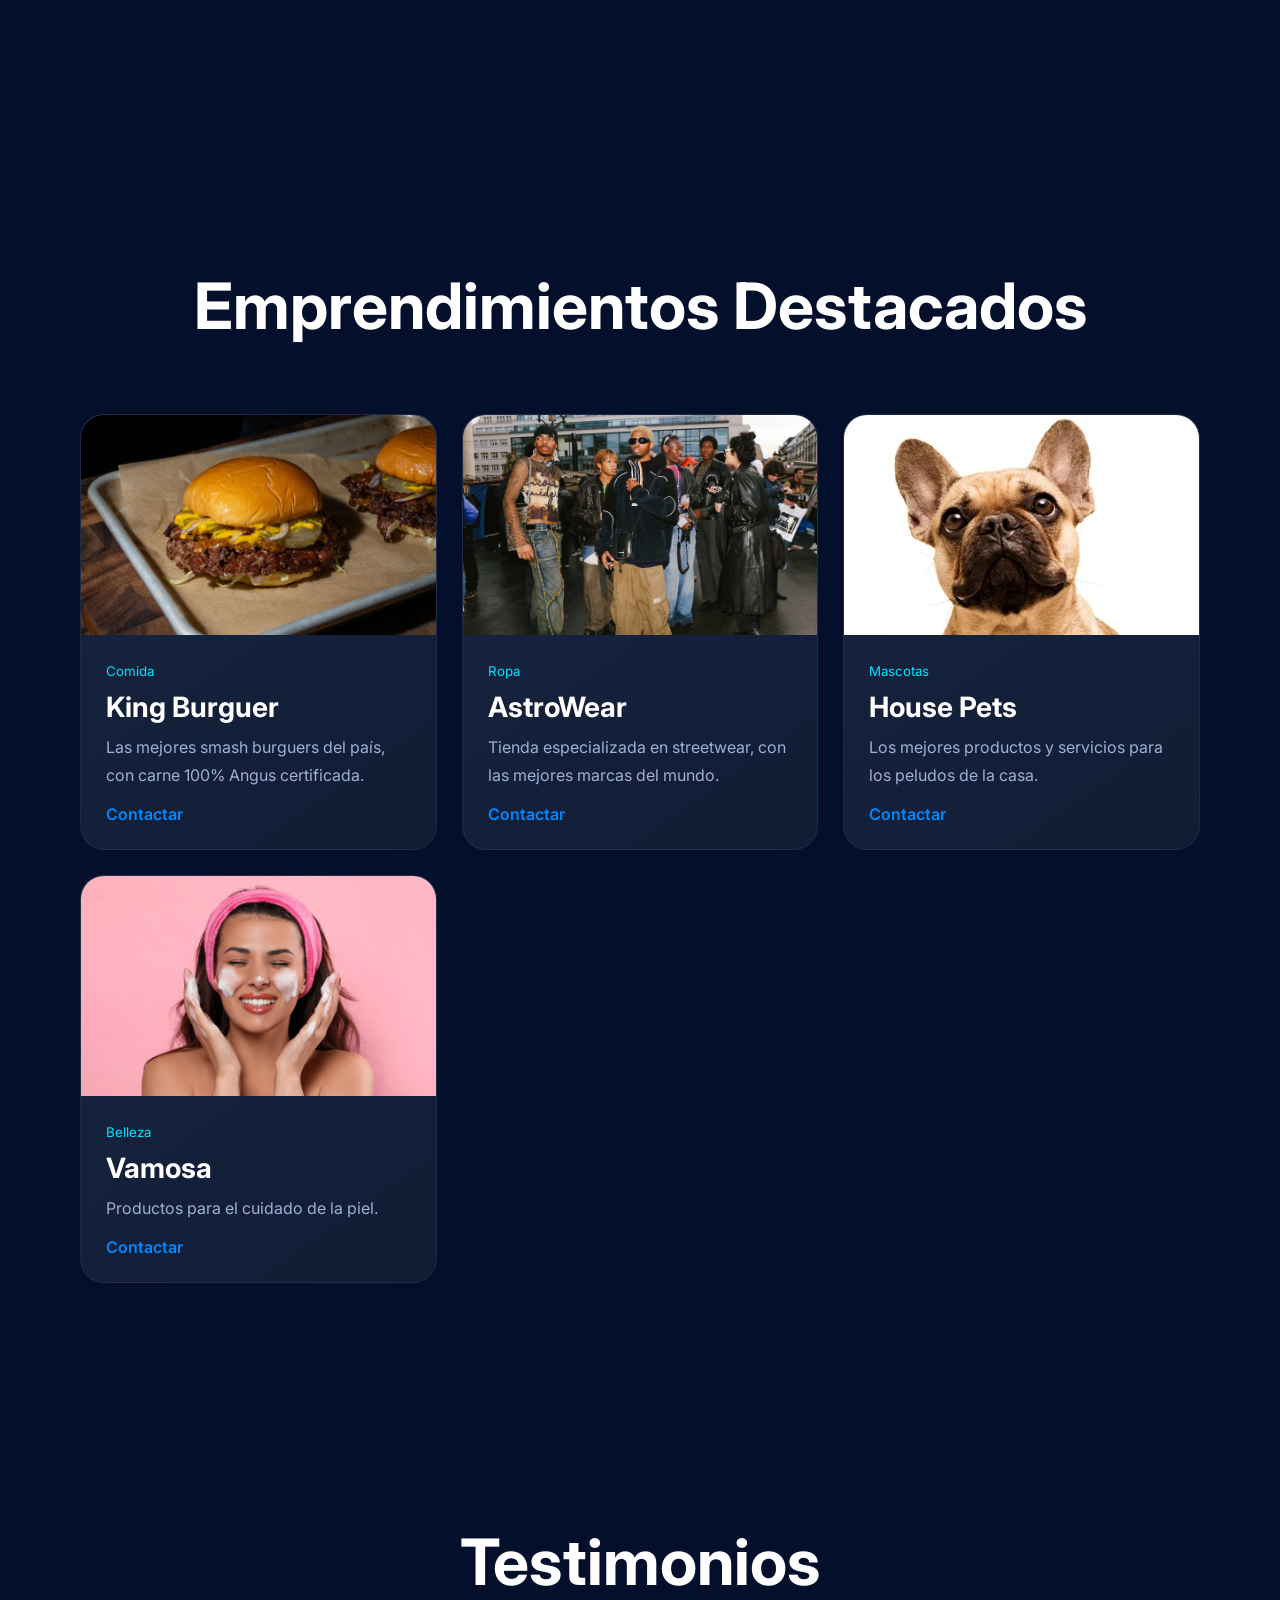
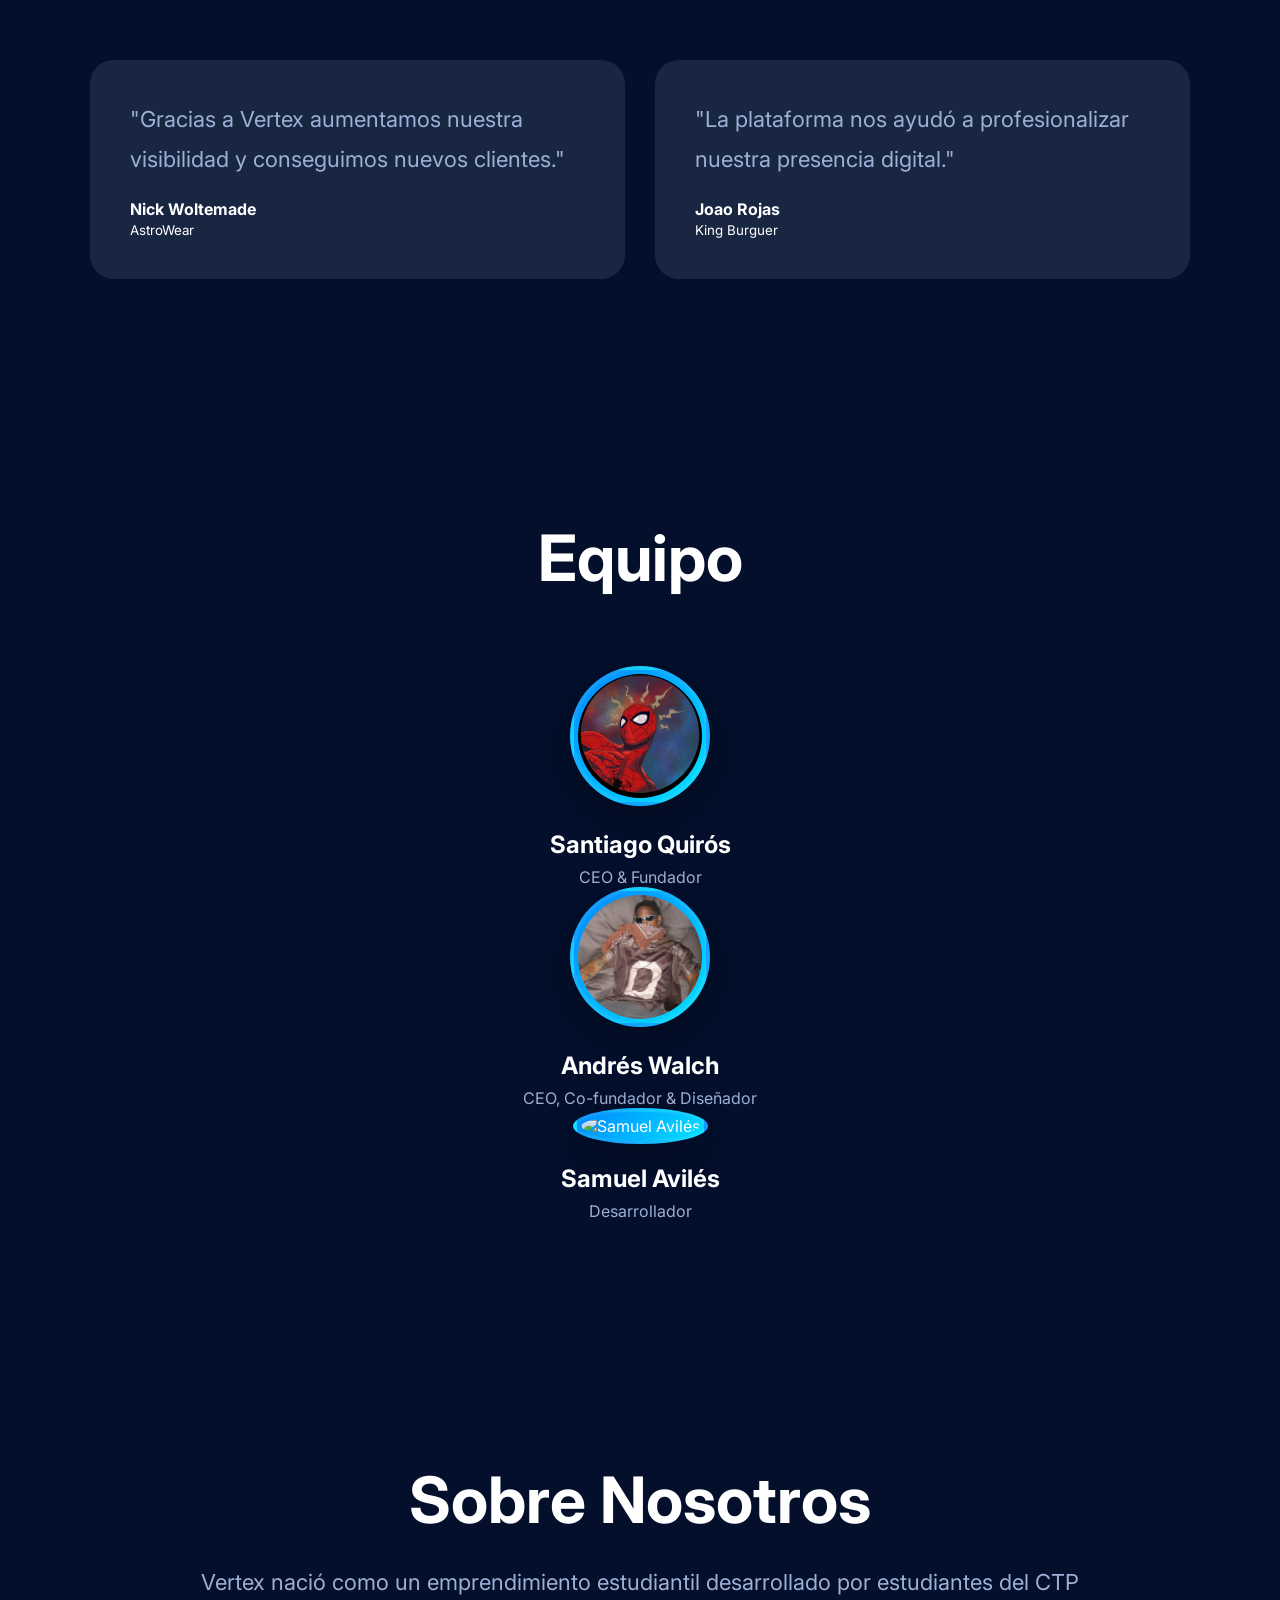
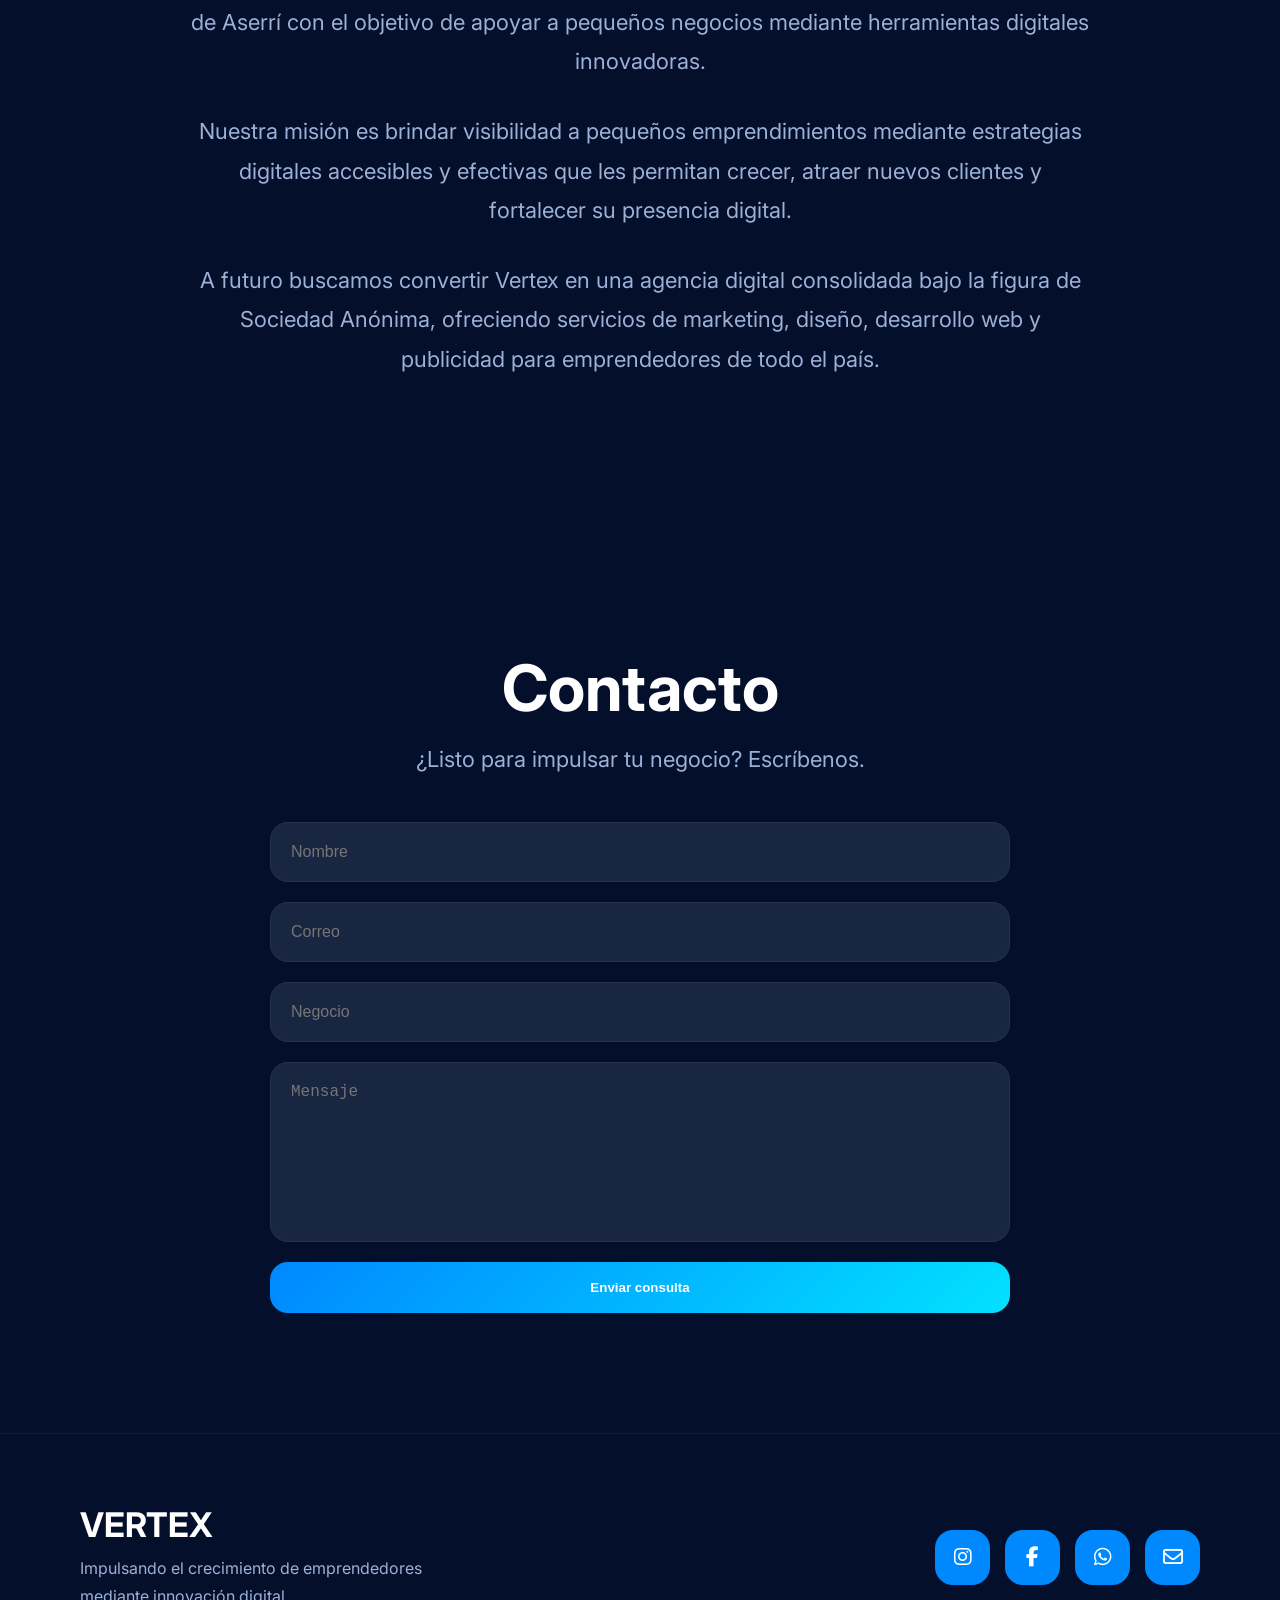
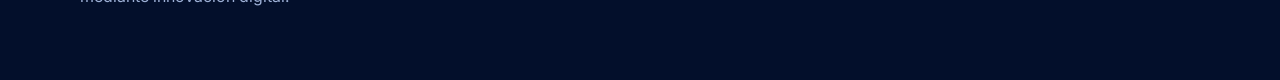
==== commit 6ec75342: "Update index.html" ====
--- a/index.html
+++ b/index.html
@@ -304,7 +304,6 @@
 
 <div class="popular">
 
-Popular
 
 </div>
 
--- a/styles.css
+++ b/styles.css
@@ -1,10 +1,11 @@
 *{
 margin:0;
 padding:0;
-box-sizing;
-scroll-behavior;
-}
-{
+box-sizing:border-box;
+scroll-behavior:smooth;
+}
+
+:root{
 
 --bg:#030f2b;
 --bg2:#0a1736;
@@ -17,7 +18,7 @@
 --text:#ffffff;
 --text2:#9db0d6;
 
---border(255,255,255,.08);
+--border:rgba(255,255,255,.08);
 
 }
 
@@ -25,21 +26,21 @@
 
 font-family:'Inter',sans-serif;
 
-background(--bg);
-
-color(--text);
-
-overflow-x;
+background:var(--bg);
+
+color:var(--text);
+
+overflow-x:hidden;
 
 }
 
 /* ==========================================
-NAVBAR PREMIUM
+   NAVBAR PREMIUM
 ========================================== */
 
 .navbar{
 
-position;
+position:fixed;
 
 top:0;
 left:0;
@@ -50,14 +51,14 @@
 
 padding:0 80px;
 
-display;
-
-align-items;
-justify-content;
-
-background(3,15,43,.85);
-
-backdrop-filter(20px);
+display:flex;
+
+align-items:center;
+justify-content:space-between;
+
+background:rgba(3,15,43,.85);
+
+backdrop-filter:blur(20px);
 
 border-bottom:1px solid var(--border);
 
@@ -80,25 +81,25 @@
 #02e1ff
 );
 
--webkit-background-clip;
--webkit-text-fill-color;
+-webkit-background-clip:text;
+-webkit-text-fill-color:transparent;
 
 }
 
 nav{
 
-display;
+display:flex;
 gap:35px;
 
 }
 
 nav a{
 
-position;
-
-text-decoration;
-
-color(--text2);
+position:relative;
+
+text-decoration:none;
+
+color:var(--text2);
 
 font-weight:500;
 
@@ -110,7 +111,7 @@
 
 content:"";
 
-position;
+position:absolute;
 
 left:0;
 bottom:-8px;
@@ -124,7 +125,7 @@
 
 }
 
-nav a{
+nav a:hover{
 
 color:02ef;
 
@@ -149,9 +150,9 @@
 #02e1ff
 );
 
-text-decoration;
-
-color;
+text-decoration:none;
+
+color:white;
 
 font-weight:600;
 
@@ -159,7 +160,7 @@
 
 }
 
-.btn-nav{
+.btn-nav:hover{
 
 transform:
 translateY(-4px);
@@ -171,20 +172,20 @@
 }
 
 /* ==========================================
-HERO
+   HERO
 ========================================== */
 
 .hero{
 
 min-height:100vh;
 
-display;
+display:grid;
 
 grid-template-columns:
 1fr
 0.95fr;
 
-align-items;
+align-items:center;
 
 gap:70px;
 
@@ -193,15 +194,15 @@
 80px
 80px;
 
-position;
-
-overflow;
+position:relative;
+
+overflow:hidden;
 
 }
 
 .hero-left{
 
-position;
+position:relative;
 
 z-index:10;
 
@@ -209,9 +210,9 @@
 
 .badge{
 
-display;
-
-align-items;
+display:inline-flex;
+
+align-items:center;
 
 gap:10px;
 
@@ -253,7 +254,7 @@
 
 margin-bottom:25px;
 
-position;
+position:relative;
 
 }
 
@@ -261,7 +262,7 @@
 
 content:"";
 
-position;
+position:absolute;
 
 width:320px;
 height:320px;
@@ -269,7 +270,7 @@
 background:
 rgba(59,130,246,.12);
 
-filter(120px);
+filter:blur(120px);
 
 left:50px;
 top:-70px;
@@ -288,8 +289,8 @@
 #0088ff
 );
 
--webkit-background-clip;
--webkit-text-fill-color;
+-webkit-background-clip:text;
+-webkit-text-fill-color:transparent;
 
 }
 
@@ -299,7 +300,7 @@
 
 line-height:1.8;
 
-color(--text2);
+color:var(--text2);
 
 max-width:600px;
 
@@ -308,12 +309,12 @@
 }
 
 /* ==========================================
-BOTONES HERO
+   BOTONES HERO
 ========================================== */
 
 .hero-buttons{
 
-display;
+display:flex;
 
 gap:20px;
 
@@ -326,11 +327,11 @@
 
 border-radius:16px;
 
-text-decoration;
-
-display;
-
-align-items;
+text-decoration:none;
+
+display:flex;
+
+align-items:center;
 
 gap:10px;
 
@@ -347,11 +348,11 @@
 #02e1ff
 );
 
-color;
-
-}
-
-.btn-primary{
+color:white;
+
+}
+
+.btn-primary:hover{
 
 transform:
 translateY(-4px);
@@ -368,11 +369,11 @@
 1px solid
 rgba(255,255,255,.12);
 
-color;
-
-}
-
-.btn-secondary{
+color:white;
+
+}
+
+.btn-secondary:hover{
 
 background:
 rgba(255,255,255,.05);
@@ -380,16 +381,16 @@
 }
 
 /* ==========================================
-GLOWS
+   GLOWS
 ========================================== */
 
 .glow{
 
-position;
+position:absolute;
 
 border-radius:50%;
 
-filter(120px);
+filter:blur(120px);
 
 animation:
 floatGlow 8s infinite ease-in-out;
@@ -428,14 +429,14 @@
 
 @keyframes floatGlow{
 
-0%{transform(0);}
-50%{transform(-30px);}
-100%{transform(0);}
+0%{transform:translateY(0);}
+50%{transform:translateY(-30px);}
+100%{transform:translateY(0);}
 
 }
 
 /* ==========================================
-DASHBOARD PREMIUM
+   DASHBOARD PREMIUM
 ========================================== */
 
 .dashboard{
@@ -464,15 +465,15 @@
 
 @keyframes floatCard{
 
-0%{transform(0);}
-50%{transform(-15px);}
-100%{transform(0);}
+0%{transform:translateY(0);}
+50%{transform:translateY(-15px);}
+100%{transform:translateY(0);}
 
 }
 
 .window-top{
 
-display;
+display:flex;
 
 gap:10px;
 
@@ -489,17 +490,17 @@
 
 }
 
-.window-top span(1){background:#ef4444;}
-.window-top span(2){background:#f59e0b;}
-.window-top span(3){background:#14b8a6;}
+.window-top span:nth-child(1){background:#ef4444;}
+.window-top span:nth-child(2){background:#f59e0b;}
+.window-top span:nth-child(3){background:#14b8a6;}
 
 .chart{
 
 height:240px;
 
-display;
-
-align-items;
+display:flex;
+
+align-items:flex-end;
 
 gap:12px;
 
@@ -521,7 +522,7 @@
 border-radius:
 18px 18px 8px 8px;
 
-animation 1.4s ease;
+animation:grow 1.4s ease;
 
 }
 
@@ -536,7 +537,7 @@
 
 .stats{
 
-display;
+display:grid;
 
 grid-template-columns:
 repeat(3,1fr);
@@ -559,18 +560,18 @@
 .purple{color:#02e1ff;}
 
 /* ==========================================
-ABOUT
+   ABOUT
 ========================================== */
 
 .about{
 
 padding:140px 80px;
 
-text-align;
+text-align:center;
 
 max-width:1100px;
 
-margin;
+margin:auto;
 
 }
 
@@ -579,12 +580,12 @@
 width:60px;
 height:60px;
 
-display;
-
-align-items;
-justify-content;
-
-margin;
+display:flex;
+
+align-items:center;
+justify-content:center;
+
+margin:auto;
 
 margin-bottom:25px;
 
@@ -619,12 +620,12 @@
 
 line-height:1.8;
 
-color(--text2);
+color:var(--text2);
 
 }
 
 /* ==========================================
-SERVICIOS PREMIUM
+   SERVICIOS PREMIUM
 ========================================== */
 
 .services{
@@ -635,7 +636,7 @@
 
 .services h2{
 
-text-align;
+text-align:center;
 
 font-size:64px;
 
@@ -645,11 +646,11 @@
 
 .section-subtitle{
 
-text-align;
+text-align:center;
 
 font-size:22px;
 
-color(--text2);
+color:var(--text2);
 
 margin-bottom:70px;
 
@@ -657,7 +658,7 @@
 
 .services-grid{
 
-display;
+display:grid;
 
 grid-template-columns:
 repeat(3,1fr);
@@ -679,16 +680,16 @@
 
 border-radius:24px;
 
-position;
-
-overflow;
+position:relative;
+
+overflow:hidden;
 
 border:1px solid
 rgba(255,255,255,.05);
 
 transition:.45s;
 
-cursor;
+cursor:pointer;
 
 }
 
@@ -696,7 +697,7 @@
 
 content:"";
 
-position;
+position:absolute;
 
 top:0;
 left:-120%;
@@ -712,7 +713,7 @@
 transparent
 );
 
-transform(-25deg);
+transform:skewX(-25deg);
 
 transition:1s;
 
@@ -724,7 +725,7 @@
 
 }
 
-.service-card{
+.service-card:hover{
 
 transform:
 translateY(-15px)
@@ -751,27 +752,27 @@
 #02e1ff
 );
 
--webkit-background-clip;
--webkit-text-fill-color;
+-webkit-background-clip:text;
+-webkit-text-fill-color:transparent;
 
 transition:.4s;
 
 }
 
-.service-card i{
-
-transform(1.2);
+.service-card:hover i{
+
+transform:scale(1.2);
 
 }
 /* ===========================
-PLANES
+   PLANES
 =========================== */
 
 .pricing{
 
 padding:120px 80px;
 
-text-align;
+text-align:center;
 
 }
 
@@ -787,7 +788,7 @@
 
 font-size:22px;
 
-color(--text2);
+color:var(--text2);
 
 margin-bottom:60px;
 
@@ -795,7 +796,7 @@
 
 .pricing-grid{
 
-display;
+display:grid;
 
 grid-template-columns:
 repeat(2,1fr);
@@ -804,7 +805,7 @@
 
 max-width:1100px;
 
-margin;
+margin:auto;
 
 }
 
@@ -816,11 +817,11 @@
 
 border-radius:22px;
 
-text-align;
-
-position;
-
-overflow;
+text-align:left;
+
+position:relative;
+
+overflow:hidden;
 
 border:1px solid
 rgba(255,255,255,.05);
@@ -830,7 +831,7 @@
 box-shadow .35s ease,
 border-color .35s ease;
 
-cursor;
+cursor:pointer;
 
 }
 
@@ -858,13 +859,13 @@
 
 font-size:16px;
 
-color(--text2);
+color:var(--text2);
 
 }
 
 .price-card ul{
 
-list-style;
+list-style:none;
 
 margin-top:25px;
 
@@ -876,7 +877,7 @@
 
 padding:10px 0;
 
-color(--text2);
+color:var(--text2);
 
 font-size:16px;
 
@@ -888,20 +889,20 @@
 
 color:#02e1ff;
 
-font-weight;
+font-weight:bold;
 
 margin-right:15px;
 
 }
 /* ===========================
-EFECTO PREMIUM
+   EFECTO PREMIUM
 =========================== */
 
 .price-card::before{
 
 content:"";
 
-position;
+position:absolute;
 
 top:0;
 left:-120%;
@@ -918,7 +919,7 @@
 transparent
 );
 
-transform(-25deg);
+transform:skewX(-25deg);
 
 transition:.9s;
 
@@ -930,7 +931,7 @@
 
 }
 
-.price-card{
+.price-card:hover{
 
 transform:
 translateY(-10px);
@@ -976,13 +977,13 @@
 
 .popular{
 
-position;
+position:absolute;
 
 top:-14px;
 
 left:50%;
 
-transform(-50%);
+transform:translateX(-50%);
 
 background:#0088ff;
 
@@ -994,7 +995,7 @@
 
 font-weight:600;
 
-color;
+color:white;
 
 }
 
@@ -1008,29 +1009,29 @@
 
 margin-top:20px;
 
-border;
+border:none;
 
 border-radius:14px;
 
 background:#0088ff;
 
-color;
+color:white;
 
 font-size:18px;
 
 font-weight:600;
 
-cursor;
+cursor:pointer;
 
 transition:.3s;
 
 }
 
-.plan-btn{
+.plan-btn:hover{
 
 background: #02e1ff;
 
-transform(1.03);
+transform:scale(1.03);
 
 box-shadow:
 0 10px 25px
@@ -1038,7 +1039,7 @@
 
 }
 /* ==========================================
-EMPRENDIMIENTOS DESTACADOS
+   EMPRENDIMIENTOS DESTACADOS
 ========================================== */
 
 .projects{
@@ -1049,7 +1050,7 @@
 
 .projects h2{
 
-text-align;
+text-align:center;
 
 font-size:64px;
 
@@ -1059,7 +1060,7 @@
 
 .projects-grid{
 
-display;
+display:grid;
 
 grid-template-columns:
 repeat(auto-fit,minmax(280px,1fr));
@@ -1079,18 +1080,18 @@
 
 border-radius:24px;
 
-overflow;
+overflow:hidden;
 
 border:1px solid
 rgba(255,255,255,.05);
 
 transition:.45s;
 
-cursor;
-
-}
-
-.project-card{
+cursor:pointer;
+
+}
+
+.project-card:hover{
 
 transform:
 translateY(-12px);
@@ -1109,17 +1110,17 @@
 
 height:220px;
 
-object-fit;
+object-fit:cover;
 
 transition:.5s;
 
-display;
-
-}
-
-.project-card img{
-
-transform(1.08);
+display:block;
+
+}
+
+.project-card:hover img{
+
+transform:scale(1.08);
 
 }
 
@@ -1145,7 +1146,7 @@
 
 .project-content p{
 
-color(--text2);
+color:var(--text2);
 
 line-height:1.7;
 
@@ -1155,7 +1156,7 @@
 
 .project-content a{
 
-text-decoration;
+text-decoration:none;
 
 color:#0088ff;
 
@@ -1164,7 +1165,7 @@
 }
 
 /* ==========================================
-TESTIMONIOS
+   TESTIMONIOS
 ========================================== */
 
 .testimonials{
@@ -1175,7 +1176,7 @@
 
 .testimonials h2{
 
-text-align;
+text-align:center;
 
 font-size:64px;
 
@@ -1185,7 +1186,7 @@
 
 .testimonial-grid{
 
-display;
+display:grid;
 
 grid-template-columns:
 repeat(2,1fr);
@@ -1194,7 +1195,7 @@
 
 max-width:1100px;
 
-margin;
+margin:auto;
 
 }
 
@@ -1210,7 +1211,7 @@
 
 }
 
-.testimonial-card{
+.testimonial-card:hover{
 
 transform:
 translateY(-8px);
@@ -1223,21 +1224,21 @@
 
 line-height:1.8;
 
-color(--text2);
+color:var(--text2);
 
 margin-bottom:20px;
 
 }
 
 /* ==========================================
-EQUIPO INSTAGRAM STYLE
+   EQUIPO INSTAGRAM STYLE
 ========================================== */
 
 .team{
 
 padding:120px 80px;
 
-text-align;
+text-align:center;
 
 }
 
@@ -1251,13 +1252,13 @@
 
 .team-grid{
 
-display;
-
-justify-content;
+display:flex;
+
+justify-content:center;
 
 gap:90px;
 
-flex-wrap;
+flex-wrap:wrap;
 
 }
 
@@ -1267,7 +1268,7 @@
 
 }
 
-.member{
+.member:hover{
 
 transform:
 translateY(-10px);
@@ -1279,12 +1280,12 @@
 width:110px;
 height:110px;
 
-margin;
-
-display;
-
-align-items;
-justify-content;
+margin:auto;
+
+display:flex;
+
+align-items:center;
+justify-content:center;
 
 border-radius:50%;
 
@@ -1295,9 +1296,9 @@
 #02e1ff
 );
 
-position;
-
-overflow;
+position:relative;
+
+overflow:hidden;
 
 animation:
 avatarPulse 4s infinite;
@@ -1310,7 +1311,7 @@
 
 font-size:42px;
 
-color;
+color:white;
 
 }
 
@@ -1318,7 +1319,7 @@
 
 content:"";
 
-position;
+position:absolute;
 
 inset:-5px;
 
@@ -1336,13 +1337,13 @@
 
 from{
 
-transform(0deg);
+transform:rotate(0deg);
 
 }
 
 to{
 
-transform(360deg);
+transform:rotate(360deg);
 
 }
 
@@ -1352,26 +1353,26 @@
 
 0%{
 
-transform(1);
+transform:scale(1);
 
 }
 
 50%{
 
-transform(1.05);
+transform:scale(1.05);
 
 }
 
 100%{
 
-transform(1);
+transform:scale(1);
 
 }
 
 }
 
 /* ==========================================
-SOBRE NOSOTROS
+   SOBRE NOSOTROS
 ========================================== */
 
 .team-info{
@@ -1380,9 +1381,9 @@
 
 max-width:1100px;
 
-margin;
-
-text-align;
+margin:auto;
+
+text-align:center;
 
 }
 
@@ -1406,7 +1407,7 @@
 
 line-height:1.8;
 
-color(--text2);
+color:var(--text2);
 
 max-width:900px;
 
@@ -1417,7 +1418,7 @@
 }
 
 /* ==========================================
-CONTACTO
+   CONTACTO
 ========================================== */
 
 .contact{
@@ -1426,9 +1427,9 @@
 
 max-width:900px;
 
-margin;
-
-text-align;
+margin:auto;
+
+text-align:center;
 
 }
 
@@ -1444,7 +1445,7 @@
 
 font-size:22px;
 
-color(--text2);
+color:var(--text2);
 
 margin-bottom:50px;
 
@@ -1452,9 +1453,9 @@
 
 .contact form{
 
-display;
-
-flex-direction;
+display:flex;
+
+flex-direction:column;
 
 gap:20px;
 
@@ -1472,9 +1473,9 @@
 border:1px solid
 rgba(255,255,255,.05);
 
-color;
-
-outline;
+color:white;
+
+outline:none;
 
 font-size:16px;
 
@@ -1484,7 +1485,7 @@
 
 height:180px;
 
-resize;
+resize:none;
 
 }
 
@@ -1492,7 +1493,7 @@
 
 padding:18px;
 
-border;
+border:none;
 
 border-radius:18px;
 
@@ -1503,17 +1504,17 @@
 #02e1ff
 );
 
-color;
+color:white;
 
 font-weight:600;
 
-cursor;
+cursor:pointer;
 
 transition:.35s;
 
 }
 
-.contact button{
+.contact button:hover{
 
 transform:
 translateY(-4px);
@@ -1521,7 +1522,7 @@
 }
 
 /* ==========================================
-FOOTER PREMIUM
+   FOOTER PREMIUM
 ========================================== */
 
 footer{
@@ -1531,13 +1532,13 @@
 border-top:
 1px solid rgba(255,255,255,.05);
 
-display;
-
-justify-content;
-
-align-items;
-
-flex-wrap;
+display:flex;
+
+justify-content:space-between;
+
+align-items:center;
+
+flex-wrap:wrap;
 
 gap:30px;
 
@@ -1557,13 +1558,13 @@
 
 line-height:1.7;
 
-color(--text2);
+color:var(--text2);
 
 }
 
 .footer-icons{
 
-display;
+display:flex;
 
 gap:15px;
 
@@ -1574,16 +1575,16 @@
 width:55px;
 height:55px;
 
-display;
-
-align-items;
-justify-content;
+display:flex;
+
+align-items:center;
+justify-content:center;
 
 border-radius:18px;
 
 background:#0088ff;
 
-cursor;
+cursor:pointer;
 
 font-size:20px;
 
@@ -1591,7 +1592,7 @@
 
 }
 
-.footer-icons i{
+.footer-icons i:hover{
 
 background:#02e1ff;
 
@@ -1605,7 +1606,7 @@
 }
 
 /* ==========================================
-RESPONSIVE
+   RESPONSIVE
 ========================================== */
 
 @media(max-width:1200px){
@@ -1614,13 +1615,13 @@
 
 grid-template-columns:1fr;
 
-text-align;
+text-align:center;
 
 }
 
 .hero-buttons{
 
-justify-content;
+justify-content:center;
 
 }
 
@@ -1644,7 +1645,7 @@
 
 nav{
 
-display;
+display:none;
 
 }
 
@@ -1669,9 +1670,9 @@
 
 footer{
 
-flex-direction;
-
-text-align;
+flex-direction:column;
+
+text-align:center;
 
 }
 
@@ -1722,11 +1723,11 @@
 }
 
 /* ===========================
-PERFIL
+   PERFIL
 =========================== */
 
 .hidden{
-display;
+display:none;
 }
 
 .perfil-container{
@@ -1734,8 +1735,8 @@
 padding-top:140px;
 padding-bottom:80px;
 
-display;
-justify-content;
+display:flex;
+justify-content:center;
 
 }
 
@@ -1757,14 +1758,14 @@
 width:120px;
 height:120px;
 
-margin;
+margin:auto;
 margin-bottom:25px;
 
 border-radius:50%;
 
-display;
-align-items;
-justify-content;
+display:flex;
+align-items:center;
+justify-content:center;
 
 background:
 linear-gradient(
@@ -1779,13 +1780,13 @@
 
 font-size:45px;
 
-color;
+color:white;
 
 }
 
 .perfil-card h1{
 
-text-align;
+text-align:center;
 
 margin-bottom:30px;
 
@@ -1793,8 +1794,8 @@
 
 .perfil-card form{
 
-display;
-flex-direction;
+display:flex;
+flex-direction:column;
 
 gap:15px;
 
@@ -1807,11 +1808,11 @@
 
 background:#10213f;
 
-border;
+border:none;
 
 border-radius:14px;
 
-color;
+color:white;
 
 }
 
@@ -1819,7 +1820,7 @@
 
 height:120px;
 
-resize;
+resize:none;
 
 }
 
@@ -1827,7 +1828,7 @@
 
 padding:18px;
 
-border;
+border:none;
 
 border-radius:14px;
 
@@ -1838,16 +1839,16 @@
 #02e1ff
 );
 
-color;
+color:white;
 
 font-size:18px;
 
-cursor;
+cursor:pointer;
 
 }
 
 /* ===========================
-TARJETA EMPRENDIMIENTO
+   TARJETA EMPRENDIMIENTO
 =========================== */
 
 .business-preview{
@@ -1862,11 +1863,11 @@
 
 border-radius:24px;
 
-overflow;
+overflow:hidden;
 
 max-width:1200px;
 
-margin;
+margin:auto;
 
 }
 
@@ -1876,7 +1877,7 @@
 
 height:350px;
 
-object-fit;
+object-fit:cover;
 
 }
 
@@ -1884,7 +1885,7 @@
 
 padding:35px;
 
-text-align;
+text-align:center;
 
 }
 
@@ -1908,7 +1909,7 @@
 
 .preview-btn{
 
-display;
+display:inline-block;
 
 padding:14px 28px;
 
@@ -1916,9 +1917,9 @@
 
 border-radius:12px;
 
-text-decoration;
-
-color;
+text-decoration:none;
+
+color:white;
 
 margin-bottom:25px;
 
@@ -1926,9 +1927,9 @@
 
 .preview-socials{
 
-display;
-
-justify-content;
+display:flex;
+
+justify-content:center;
 
 gap:20px;
 
@@ -1939,38 +1940,38 @@
 width:55px;
 height:55px;
 
-display;
-align-items;
-justify-content;
+display:flex;
+align-items:center;
+justify-content:center;
 
 background:#10213f;
 
 border-radius:50%;
 
-color;
+color:white;
 
 font-size:22px;
 
-text-decoration;
+text-decoration:none;
 
 transition:.3s;
 
 }
 
-.preview-socials a{
-
-transform(-5px);
+.preview-socials a:hover{
+
+transform:translateY(-5px);
 
 background:#3b82f6;
 
 }
 /* ===========================
-TOAST / TARJETA
+   TOAST / TARJETA
 =========================== */
 
 .toast{
 
-position;
+position:fixed;
 
 top:30px;
 right:30px;
@@ -1983,9 +1984,9 @@
 
 border-radius:18px;
 
-display;
-
-align-items;
+display:flex;
+
+align-items:center;
 
 gap:15px;
 
@@ -2040,23 +2041,24 @@
 
 .toast.hidden{
 
-display;
-
-}
+display:none;
+
+}
+
 
 /* ==========================================
-EQUIPO CON IMAGENES
+   EQUIPO CON IMAGENES
 ========================================== */
 
 .member{
 
 transition:.4s;
 
-text-align;
-
-}
-
-.member{
+text-align:center;
+
+}
+
+.member:hover{
 
 transform:
 translateY(-10px);
@@ -2068,7 +2070,7 @@
 width:140px;
 height:140px;
 
-object-fit;
+object-fit:cover;
 
 border-radius:50%;
 
@@ -2092,9 +2094,9 @@
 
 }
 
-.member img{
-
-transform(1.06);
+.member:hover img{
+
+transform:scale(1.06);
 
 box-shadow:
 0 20px 45px rgba(59,130,246,.35);
@@ -2114,309 +2116,314 @@
 color:#9db0d6;
 
 font-size:16px;
-
-}
-.history-section,
-.survey,
-.admin{
-
-padding:150px 80px;
-
-max-width:1000px;
-
-margin;
-
-}
-
-.history-card,
-.admin-card{
+}
+
+.approval-status{
+
+padding:80px;
+
+max-width:1200px;
+
+margin:auto;
+
+}
+
+.approval-status h2{
+
+font-size:42px;
+
+text-align:center;
+
+margin-bottom:35px;
+
+}
+
+.status-card{
 
 background:#1b2944;
 
+padding:35px;
+
+border-radius:24px;
+
+border:1px solid rgba(255,255,255,.05);
+
+text-align:center;
+
+box-shadow:
+0 20px 40px rgba(0,0,0,.25);
+
+}
+
+.pending-badge{
+
+display:inline-block;
+
+padding:12px 22px;
+
+border-radius:999px;
+
+background:rgba(59,130,246,.15);
+
+border:1px solid rgba(59,130,246,.25);
+
+color:#60a5fa;
+
+font-weight:600;
+
+margin-bottom:20px;
+
+}
+
+.status-card p{
+
+color:var(--text2);
+
+font-size:18px;
+
+line-height:1.8;
+
+}
+
+/*  HISTORIAL */
+
+.history-section{
+
+padding:80px;
+
+max-width:1200px;
+
+margin:auto;
+
+}
+
+.history-section h2{
+
+font-size:42px;
+
+text-align:center;
+
+margin-bottom:40px;
+
+}
+
+#historyContainer{
+
+display:flex;
+
+flex-direction:column;
+
+gap:20px;
+
+}
+
+.history-card{
+
+background:#1b2944;
+
 padding:25px;
 
-margin-bottom:20px;
-
 border-radius:20px;
 
+border:1px solid rgba(255,255,255,.05);
+
+transition:.35s;
+
+}
+
+.history-card:hover{
+
+transform:translateY(-5px);
+
+box-shadow:
+0 15px 35px rgba(59,130,246,.15);
+
+}
+
+.history-card h3{
+
+font-size:22px;
+
+margin-bottom:10px;
+
+}
+
+.history-card p{
+
+color:var(--text2);
+
+margin-bottom:15px;
+
+}
+
+.approved{
+
+display:inline-block;
+
+padding:8px 16px;
+
+border-radius:999px;
+
+background:rgba(34,197,94,.15);
+
+color:#22c55e;
+
+font-size:14px;
+
+font-weight:600;
+
 }
 
 .pending{
 
-background:#f59e0b;
-
-padding:8px 15px;
+display:inline-block;
+
+padding:8px 16px;
 
 border-radius:999px;
 
-}
-
-.approved{
-
-background:#14b8a6;
-
-padding:8px 15px;
-
-border-radius:999px;
-
-}
-
-.approve{
-
-background:#14b8a6;
-
-border;
-
-padding:12px 20px;
-
-border-radius:10px;
-
-cursor;
-
-}
-
-.reject{
-
-background:#ef4444;
-
-border;
-
-padding:12px 20px;
-
-border-radius:10px;
-
-cursor;
-
-margin-left:10px;
-
-}
-
-.survey textarea,
-.survey select{
-
-width:100%;
-
-padding:18px;
-
-margin-bottom:15px;
-
-background:#10213f;
-
-border;
-
-border-radius:14px;
-
-color;
-
-}
-.approval-status,
-.history-section,
+background:rgba(59,130,246,.15);
+
+color:#60a5fa;
+
+font-size:14px;
+
+font-weight:600;
+
+}
+
+/*OPINIONES*/
+
 .survey-section{
 
 padding:80px;
 
-max-width:1100px;
-
-margin;
-
-}
-
-.status-card,
-.history-card{
-
-background:#1b2944;
-
-padding:25px;
-
-border-radius:20px;
-
-margin-top:20px;
-
-margin-bottom:20px;
-
-}
-
-.pending-badge{
-
-background:#f59e0b;
-
-padding:10px 20px;
-
-border-radius:999px;
-
-display;
-
-margin-bottom:15px;
-
-}
-
-.pending{
-
-background:#f59e0b;
-
-padding:8px 15px;
-
-border-radius:999px;
-
-}
-
-.approved{
-
-background:#14b8a6;
-
-padding:8px 15px;
-
-border-radius:999px;
+max-width:900px;
+
+margin:auto;
+
+}
+
+.survey-section h2{
+
+font-size:42px;
+
+text-align:center;
+
+margin-bottom:35px;
 
 }
 
 .survey-form{
 
-display;
-
-flex-direction;
-
-gap:15px;
-
-margin-top:25px;
+display:flex;
+
+flex-direction:column;
+
+gap:18px;
 
 }
 
 .survey-form textarea,
 .survey-form select{
 
+background:#182642;
+
+border:1px solid rgba(255,255,255,.05);
+
+border-radius:18px;
+
 padding:18px;
 
-border;
-
-border-radius:14px;
-
-background:#10213f;
-
-color;
+color:white;
+
+font-size:16px;
+
+outline:none;
 
 }
 
 .survey-form textarea{
 
-height:120px;
-
-resize;
-
-}
-.hidden{
-display !important;
-}
-
-.business-actions{
-
-display;
-
-justify-content;
-
-margin-top:25px;
-
-}
-
-.edit-btn{
-
-padding:14px 28px;
-
-border;
-
-border-radius:14px;
+height:140px;
+
+resize:none;
+
+}
+
+.survey-form select{
+
+cursor:pointer;
+
+}
+
+.survey-form button{
+
+padding:18px;
+
+border:none;
+
+border-radius:18px;
 
 background:
 linear-gradient(
 135deg,
-#f59e0b,
-#f97316
+#0088ff,
+#02e1ff
 );
 
-color;
+color:white;
+
+font-size:17px;
 
 font-weight:600;
 
-cursor;
-
-transition:.3s;
-
-}
-
+cursor:pointer;
+
+transition:.35s;
+
+}
+
+.survey-form button:hover{
+
+transform:translateY(-4px);
+
+box-shadow:
+0 15px 35px rgba(59,130,246,.25);
+
+}
 .edit-btn{
 
-transform(-4px);
-
-}
-
-.approval-status,
-.history-section,
-.survey-section{
-
-padding:80px;
-
-max-width:1100px;
-
-margin;
-
-}
-
-.status-card,
-.history-card{
-
-background:#1b2944;
-
-padding:25px;
-
-border-radius:20px;
+padding:14px 28px;
+
+border:none;
+
+border-radius:14px;
+
+background:
+linear-gradient(
+135deg,
+#0088ff,
+#02e1ff
+);
+
+color:white;
+
+font-weight:600;
+
+cursor:pointer;
+
+transition:.35s;
 
 margin-bottom:20px;
 
 }
 
-.pending-badge{
-
-background:#f59e0b;
-
-padding:10px 20px;
-
-border-radius:999px;
-
-display;
-
-margin-bottom:15px;
-
-}
-
-.pending{
-
-background:#f59e0b;
-
-padding:8px 15px;
-
-border-radius:999px;
-
-}
-
-.approved{
-
-background:#14b8a6;
-
-padding:8px 15px;
-
-border-radius:999px;
-
-}
-
-.survey-form{
-
-display;
-
-flex-direction;
-
-gap:15px;
-
-margin-top:25px;
-
-}
-
+.edit-btn:hover{
+
+transform:translateY(-4px);
+
+box-shadow:
+0 15px 35px rgba(59,130,246,.25);
+
+}
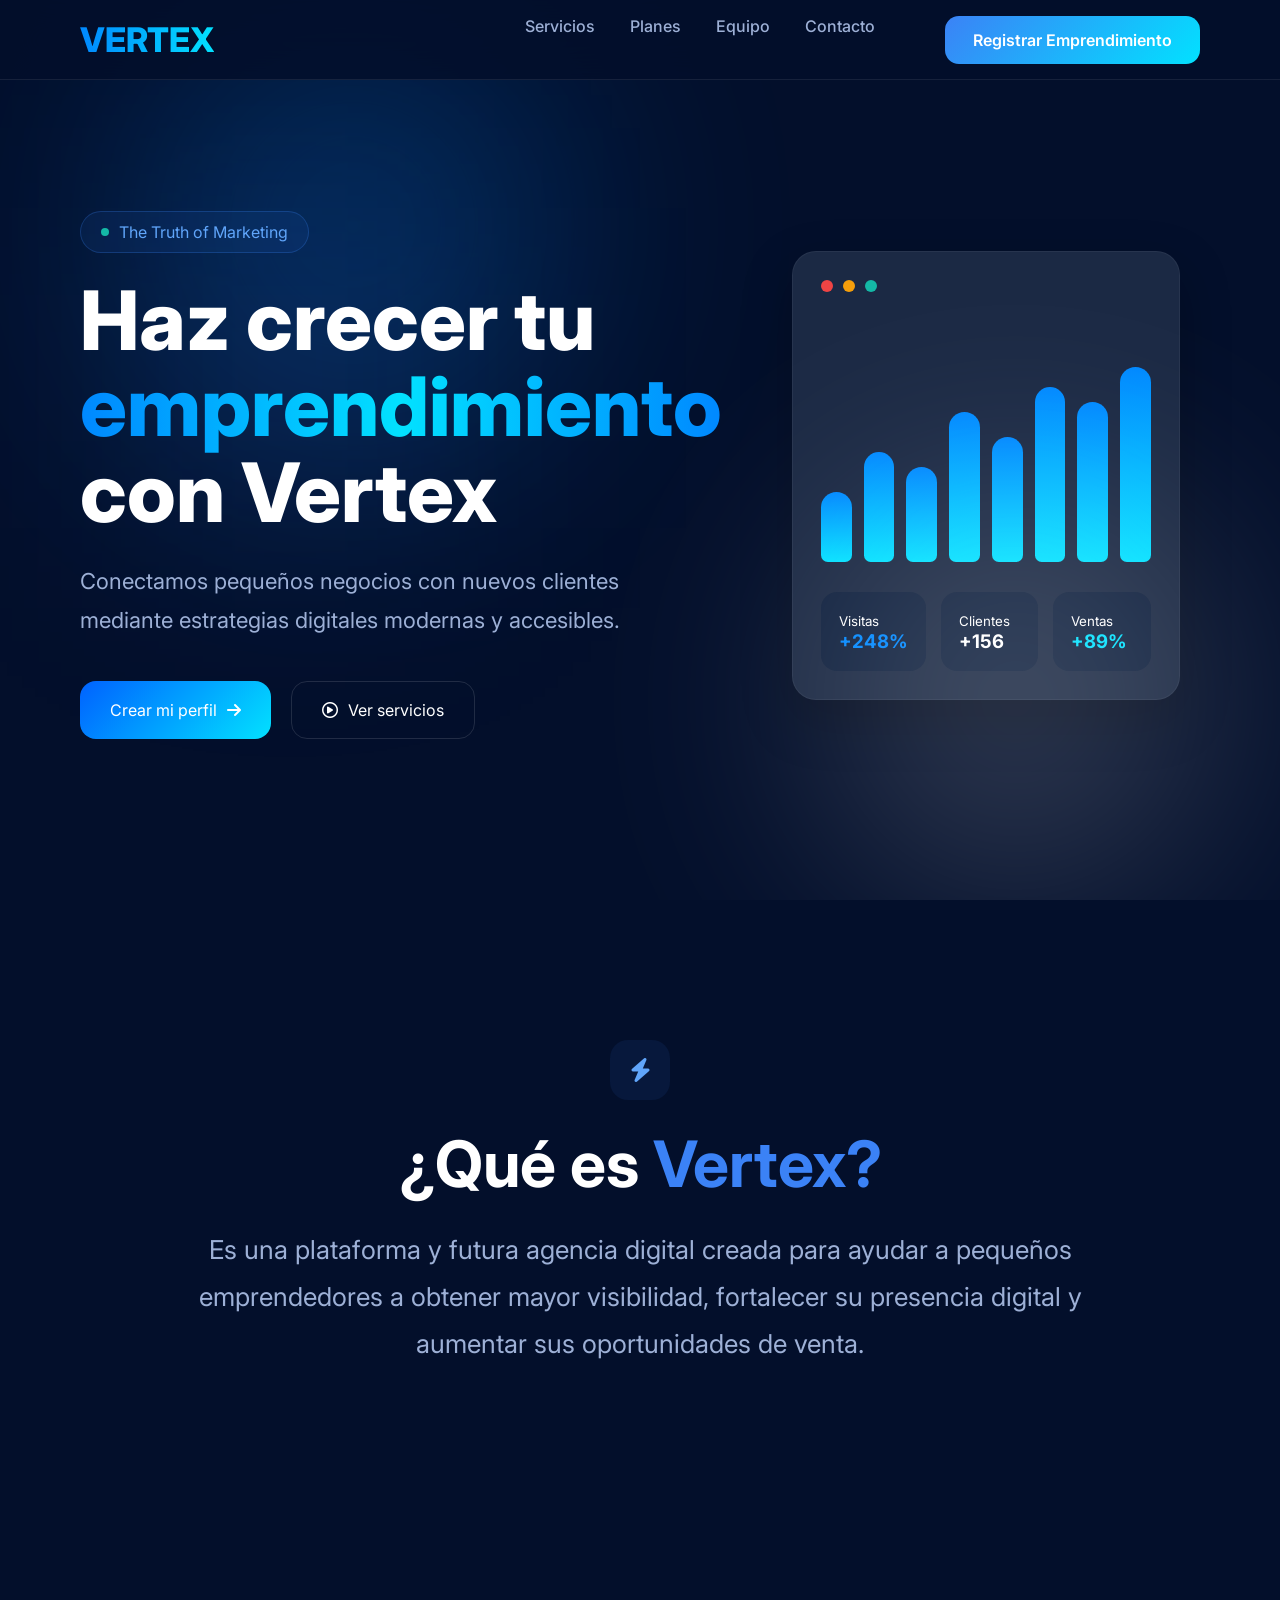
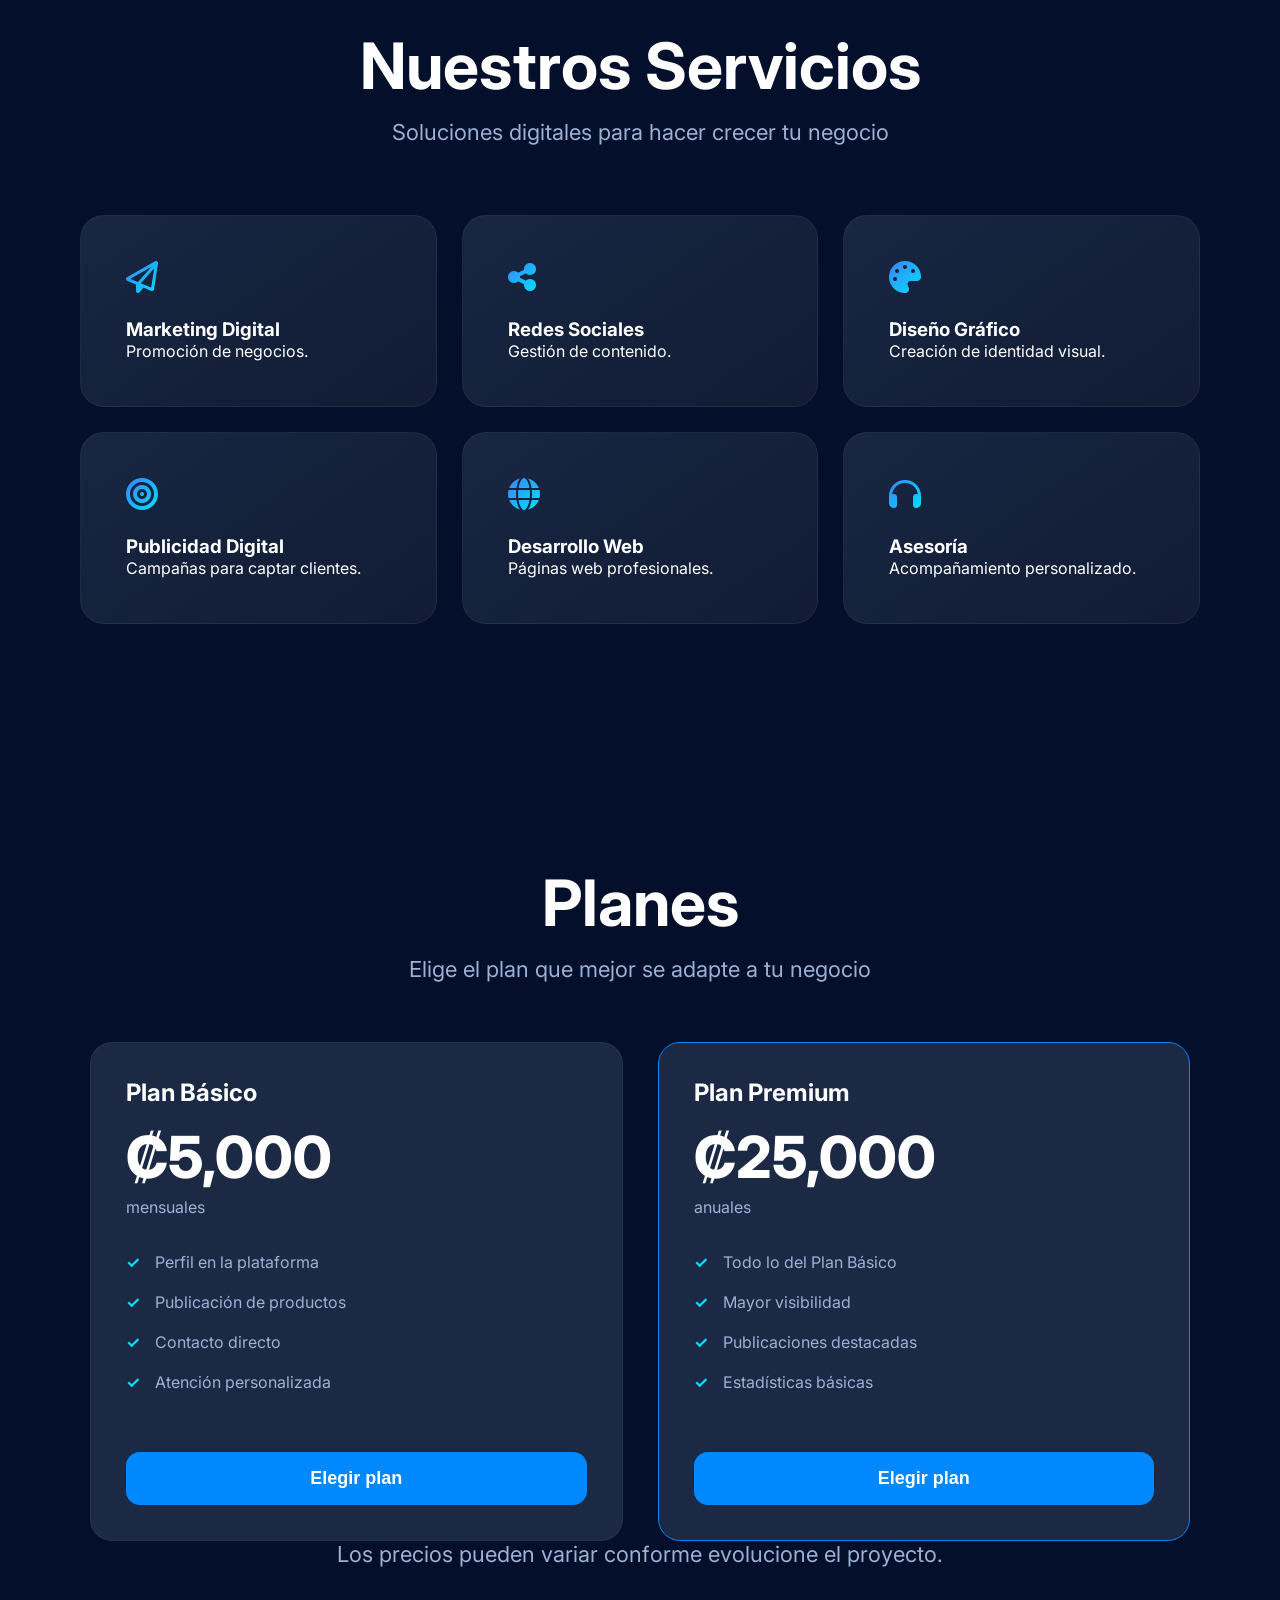
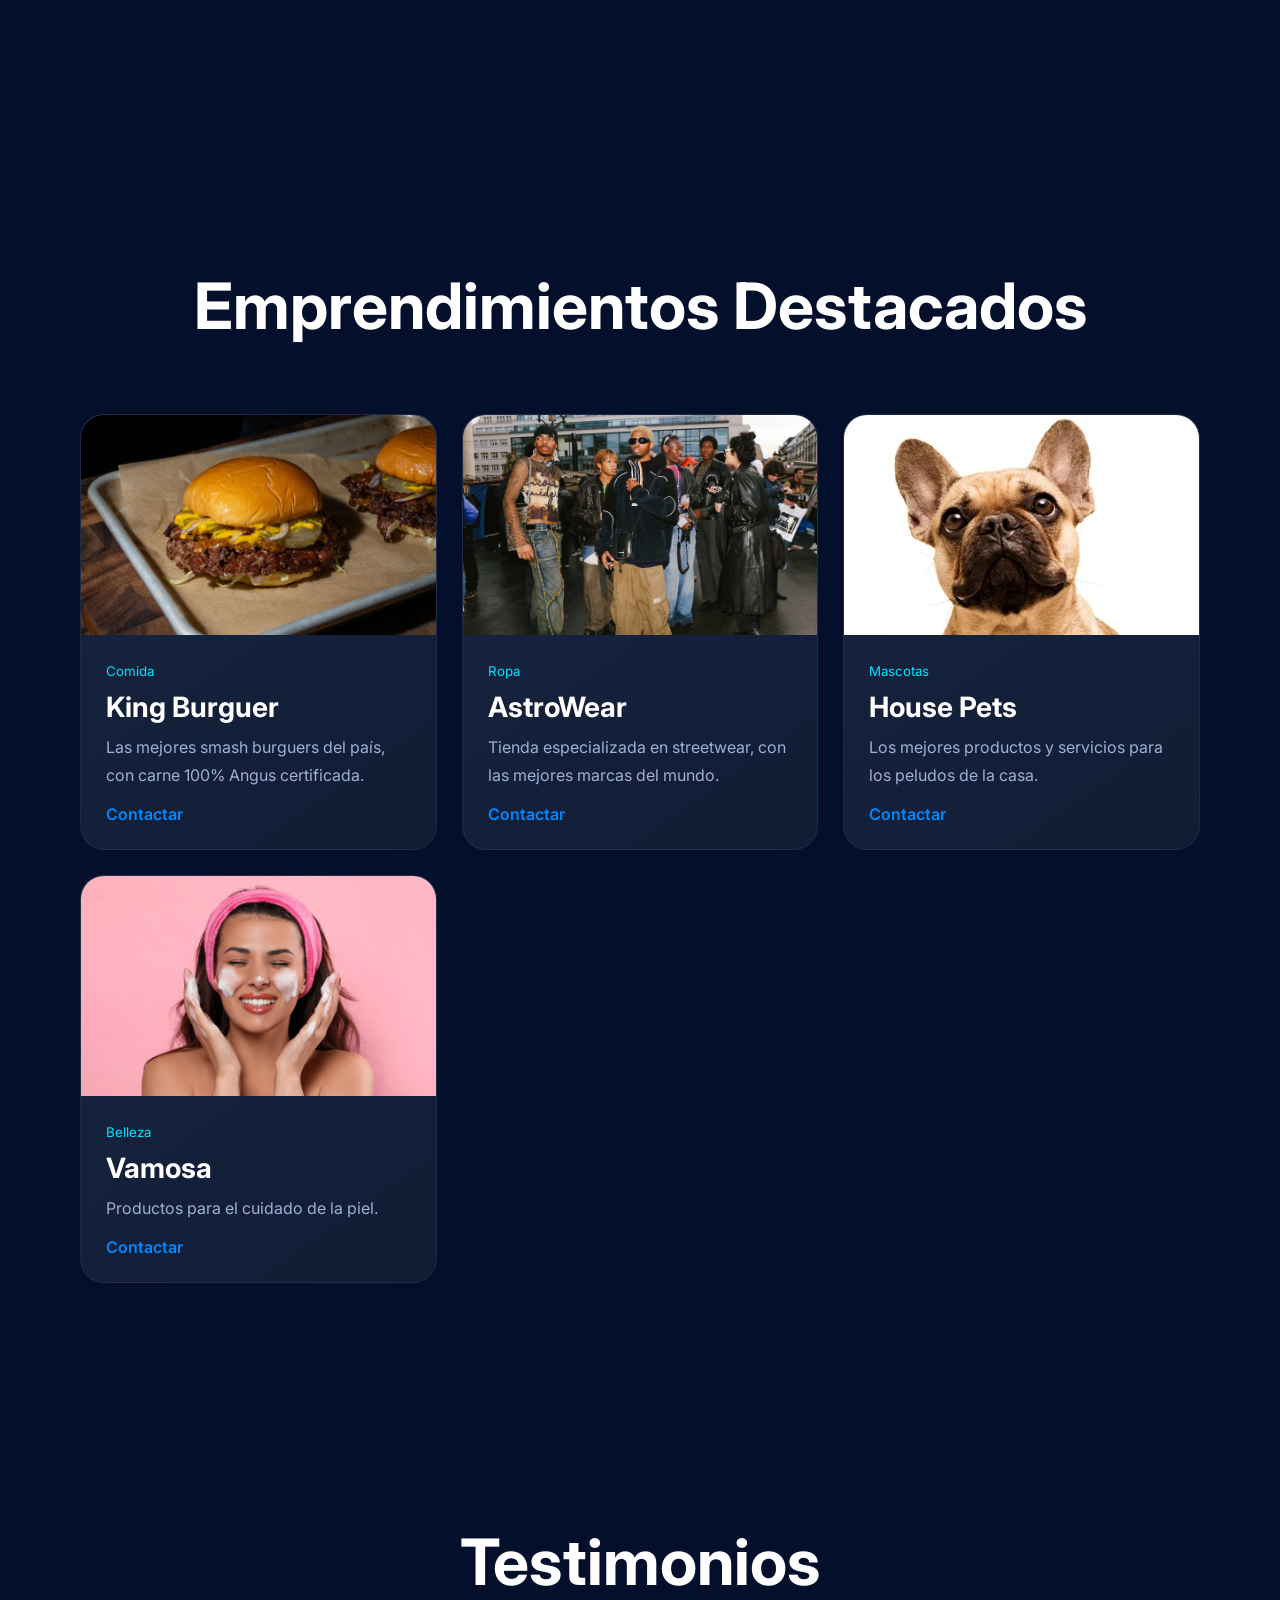
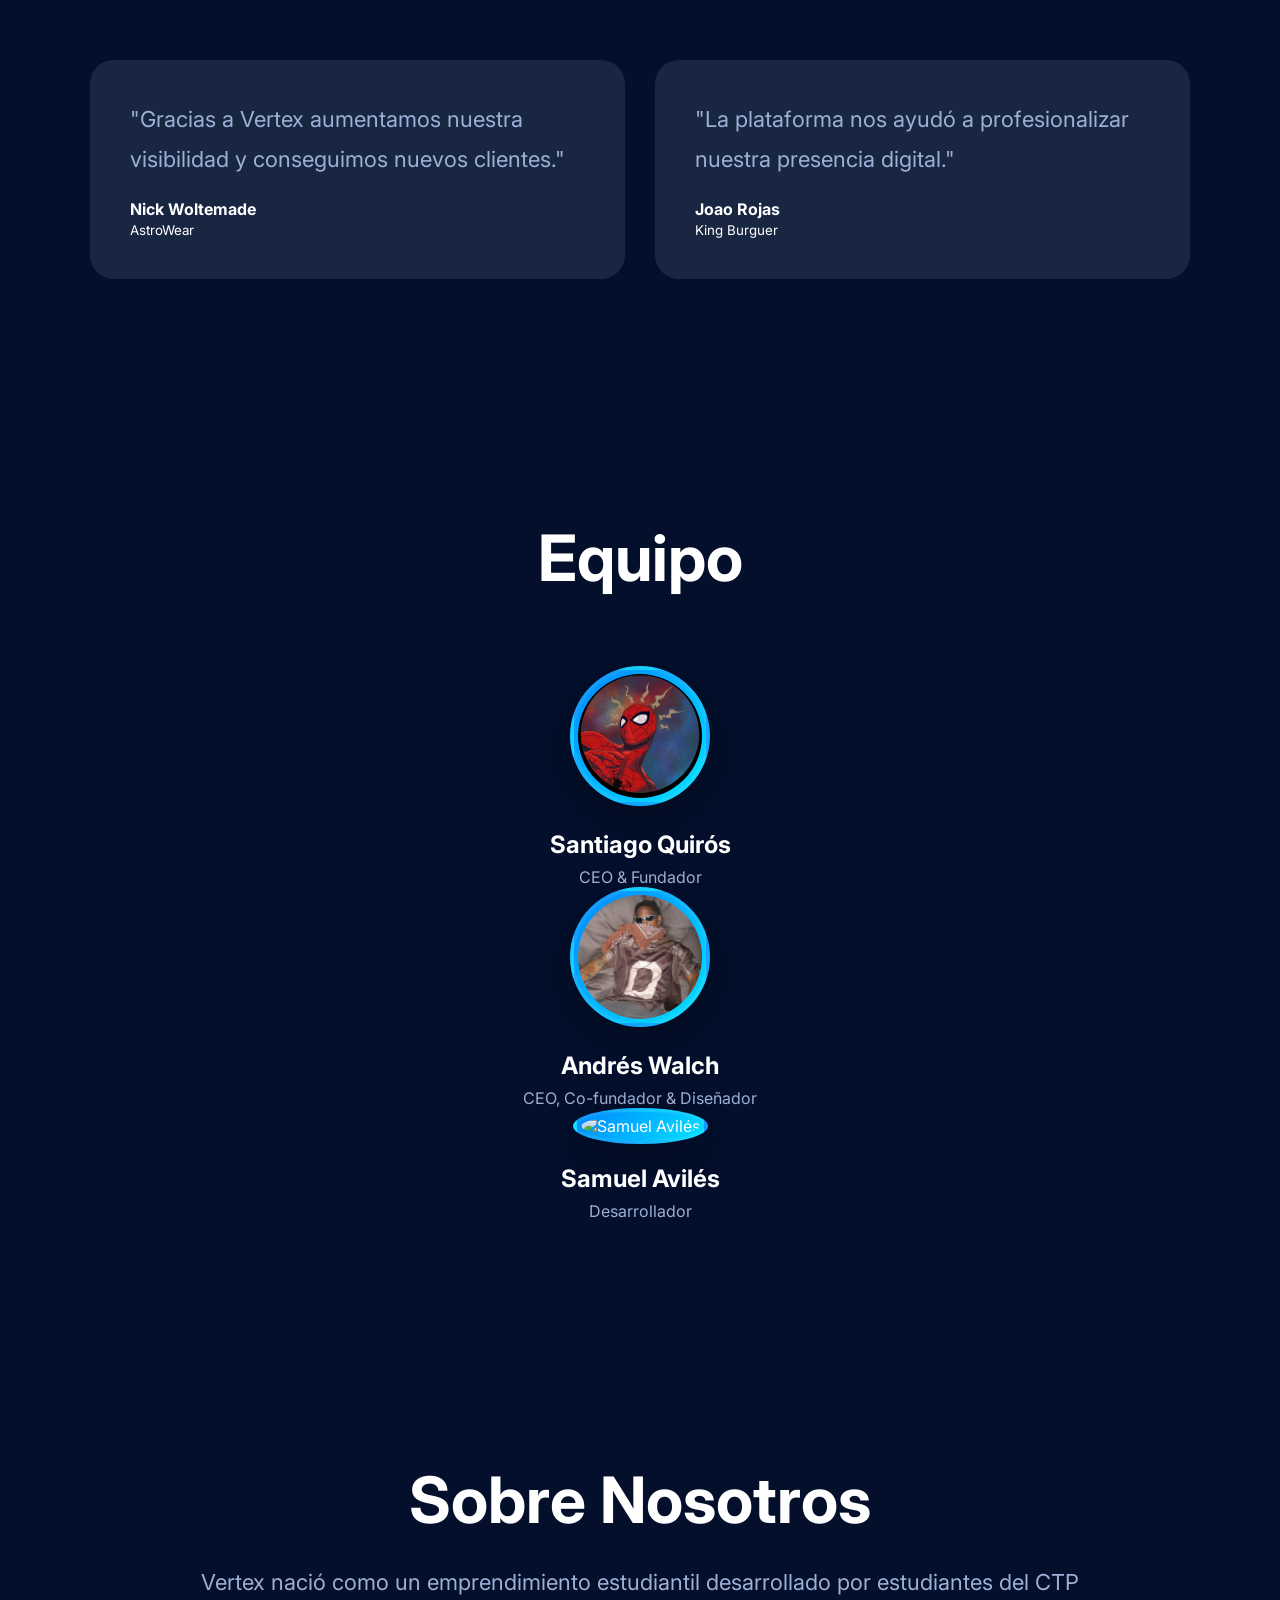
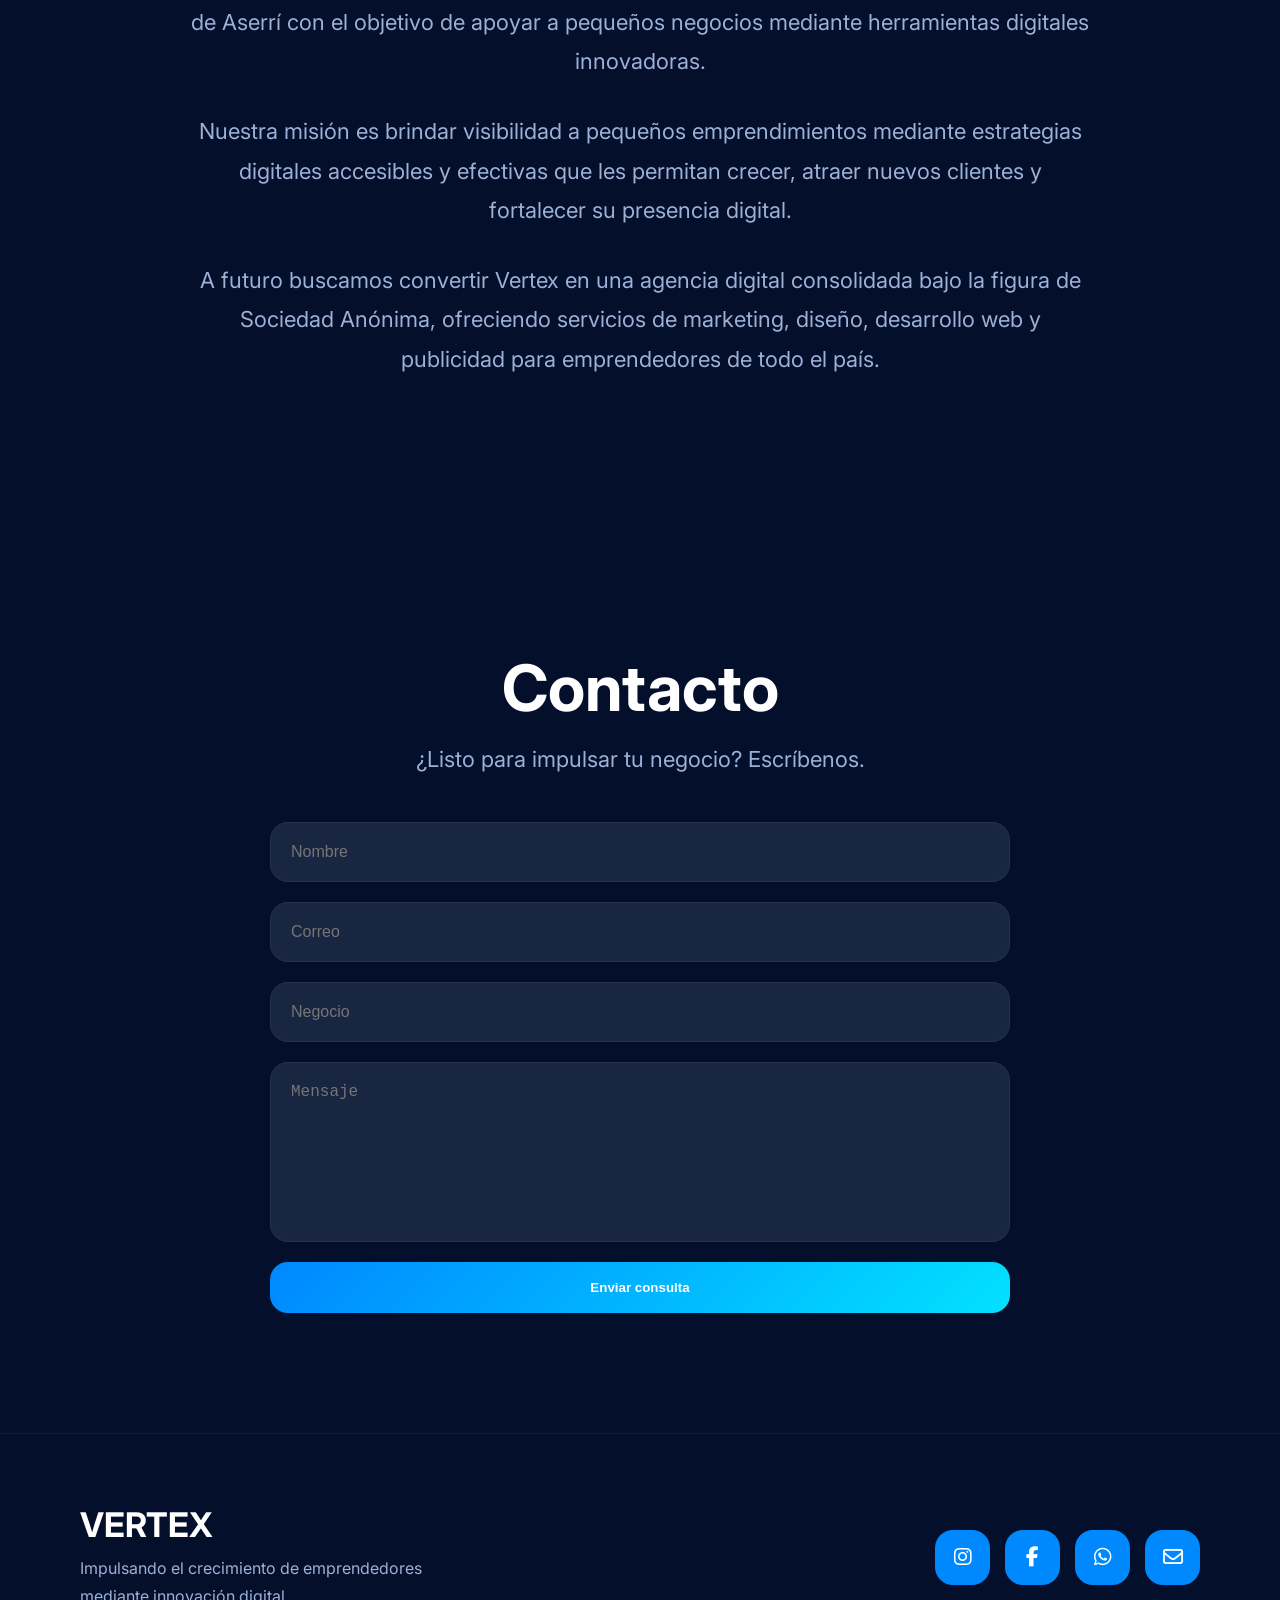
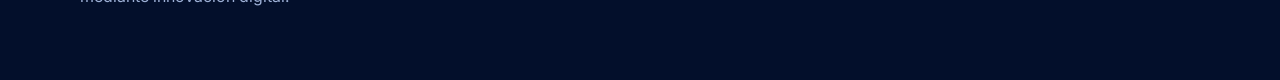
==== commit d781991f: "Update index.html" ====
--- a/index.html
+++ b/index.html
@@ -291,7 +291,7 @@
 <li>Perfil en la plataforma</li>
 <li>Publicación de productos</li>
 <li>Contacto directo</li>
-
+<li>Atención personalizada</li>
 </ul>
 
 <button class="plan-btn">
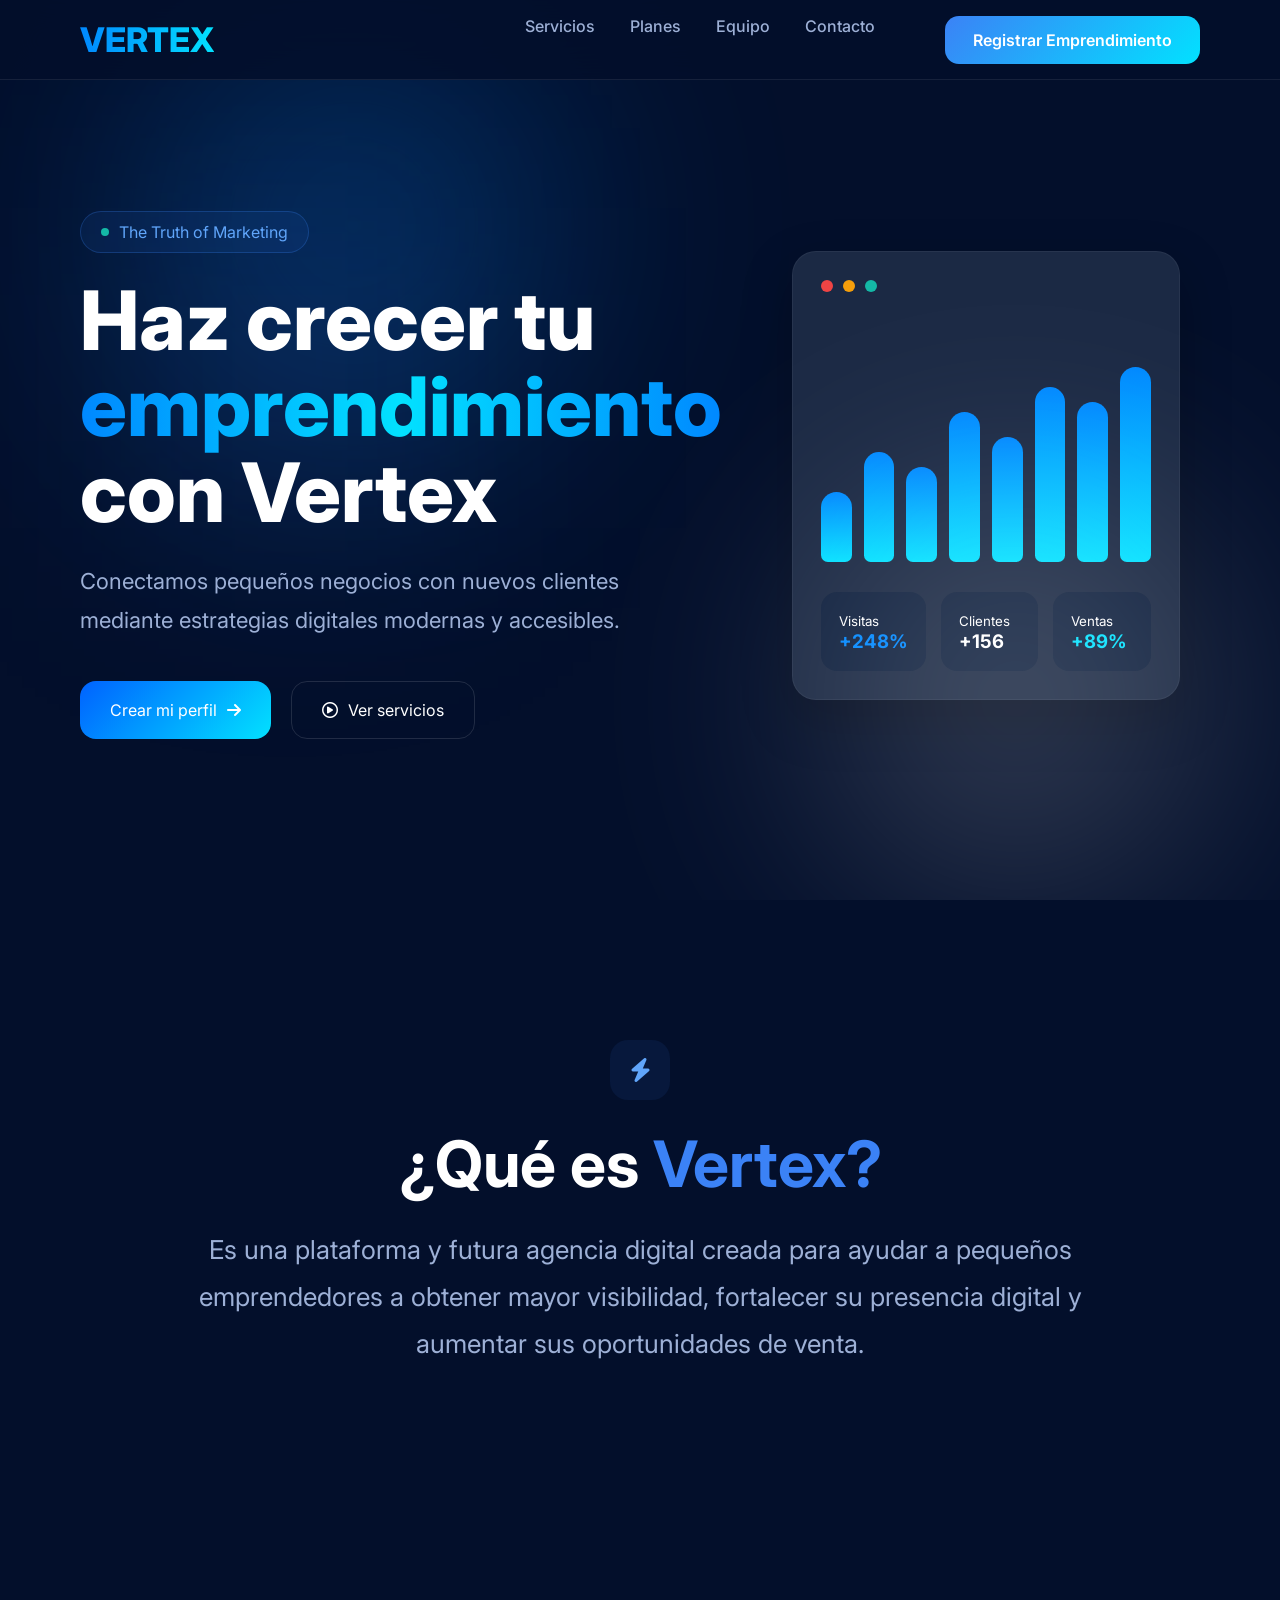
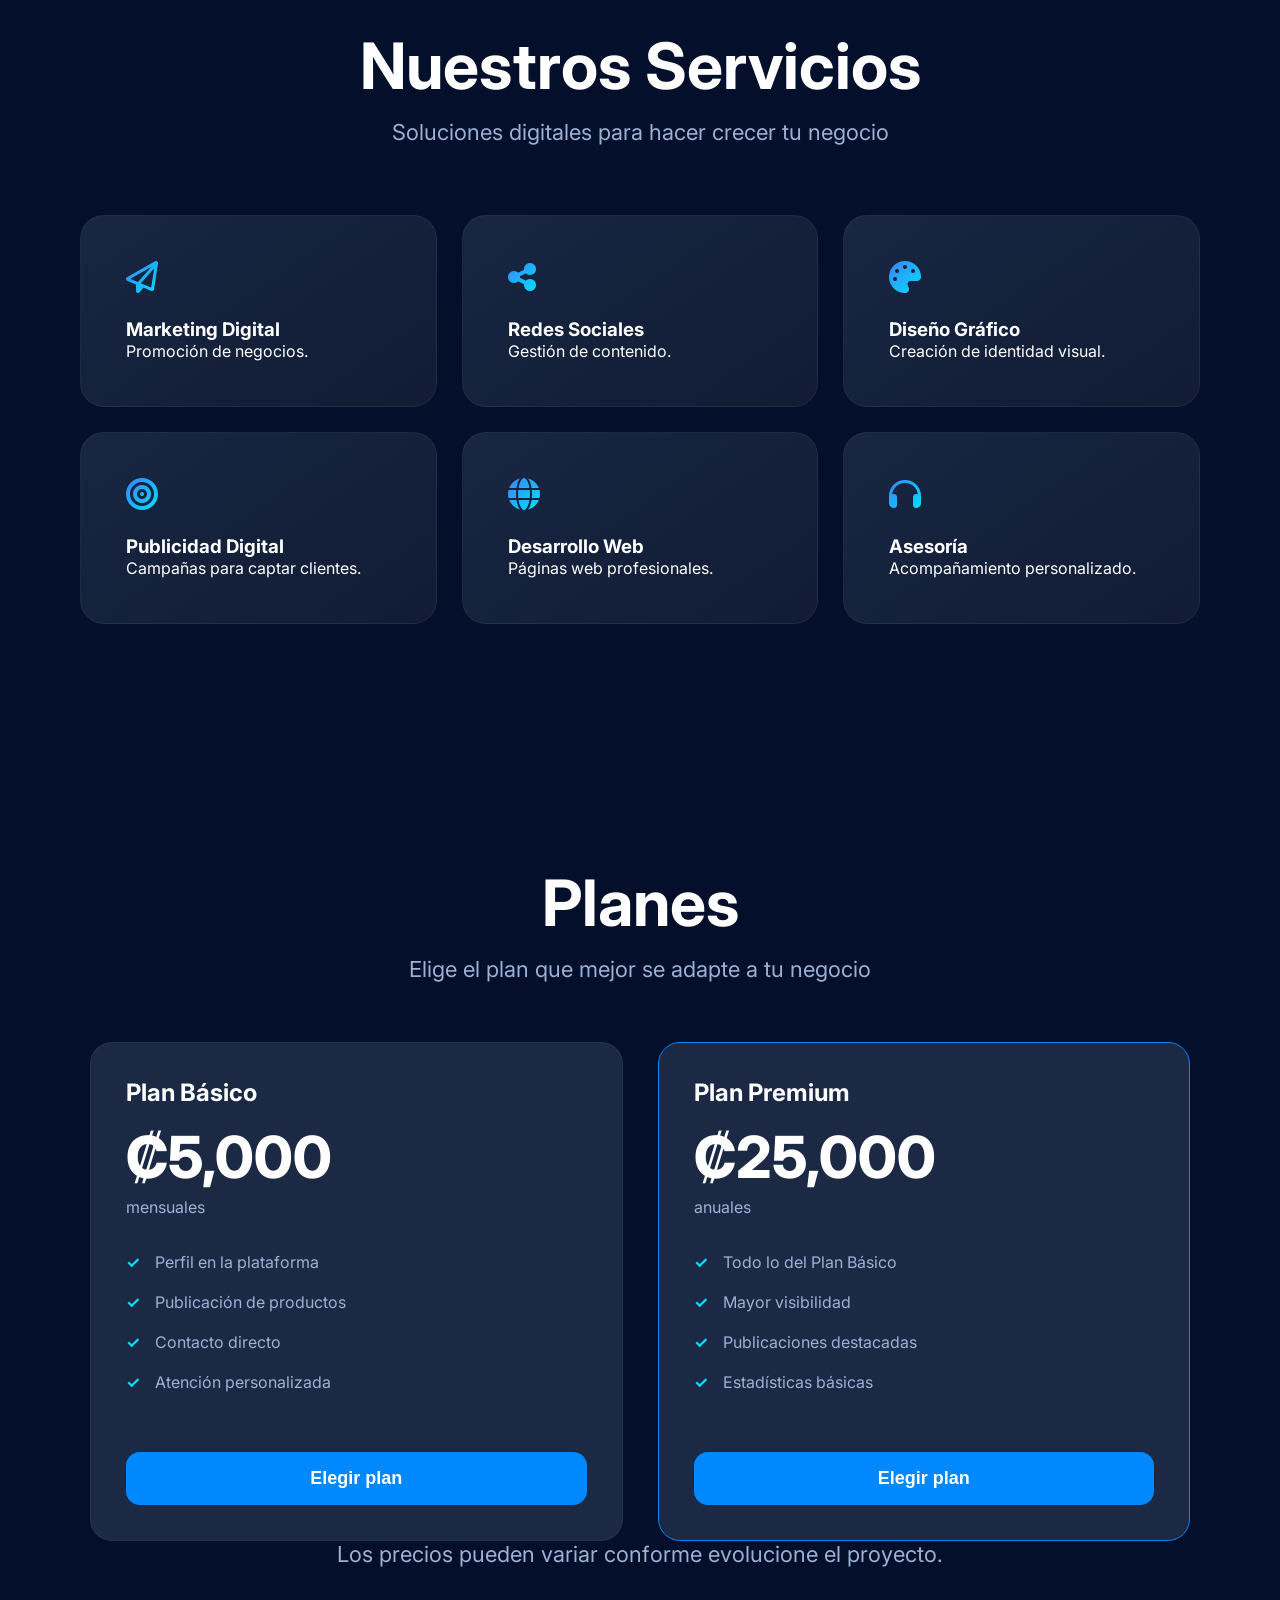
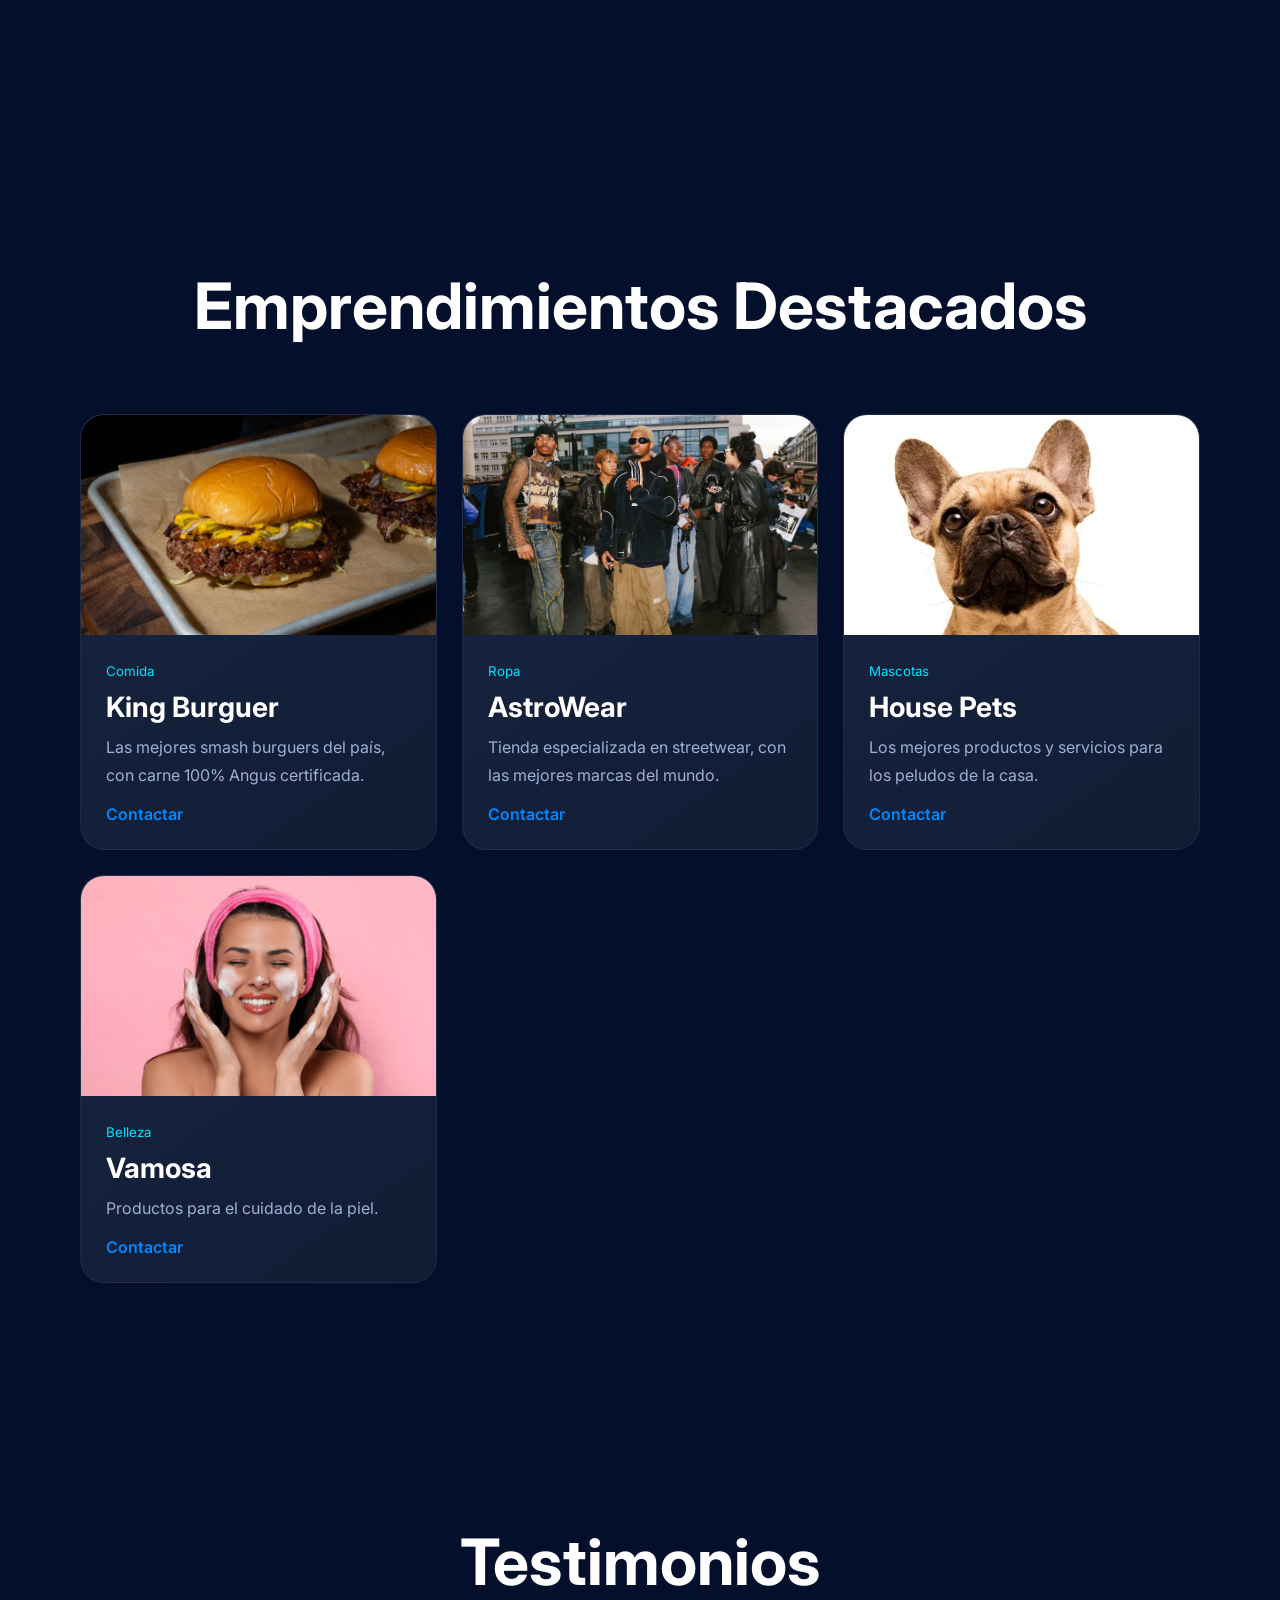
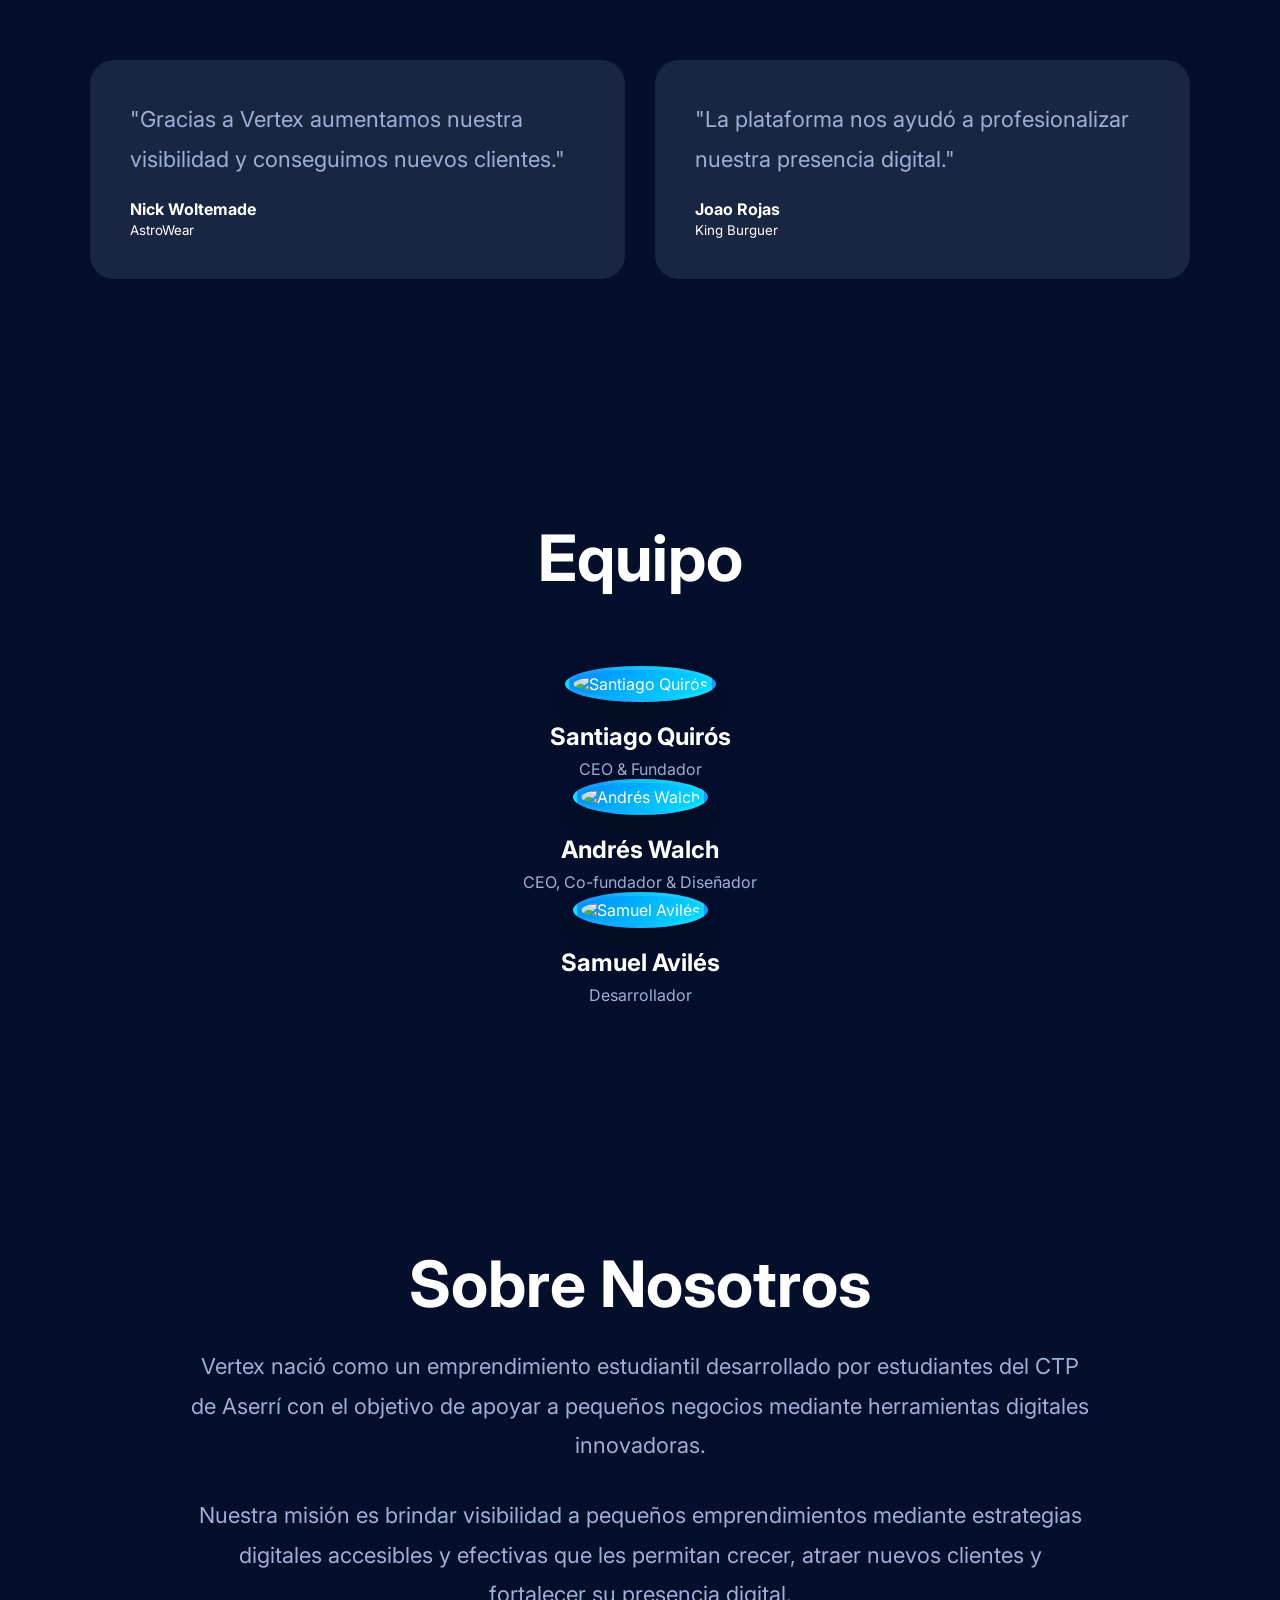
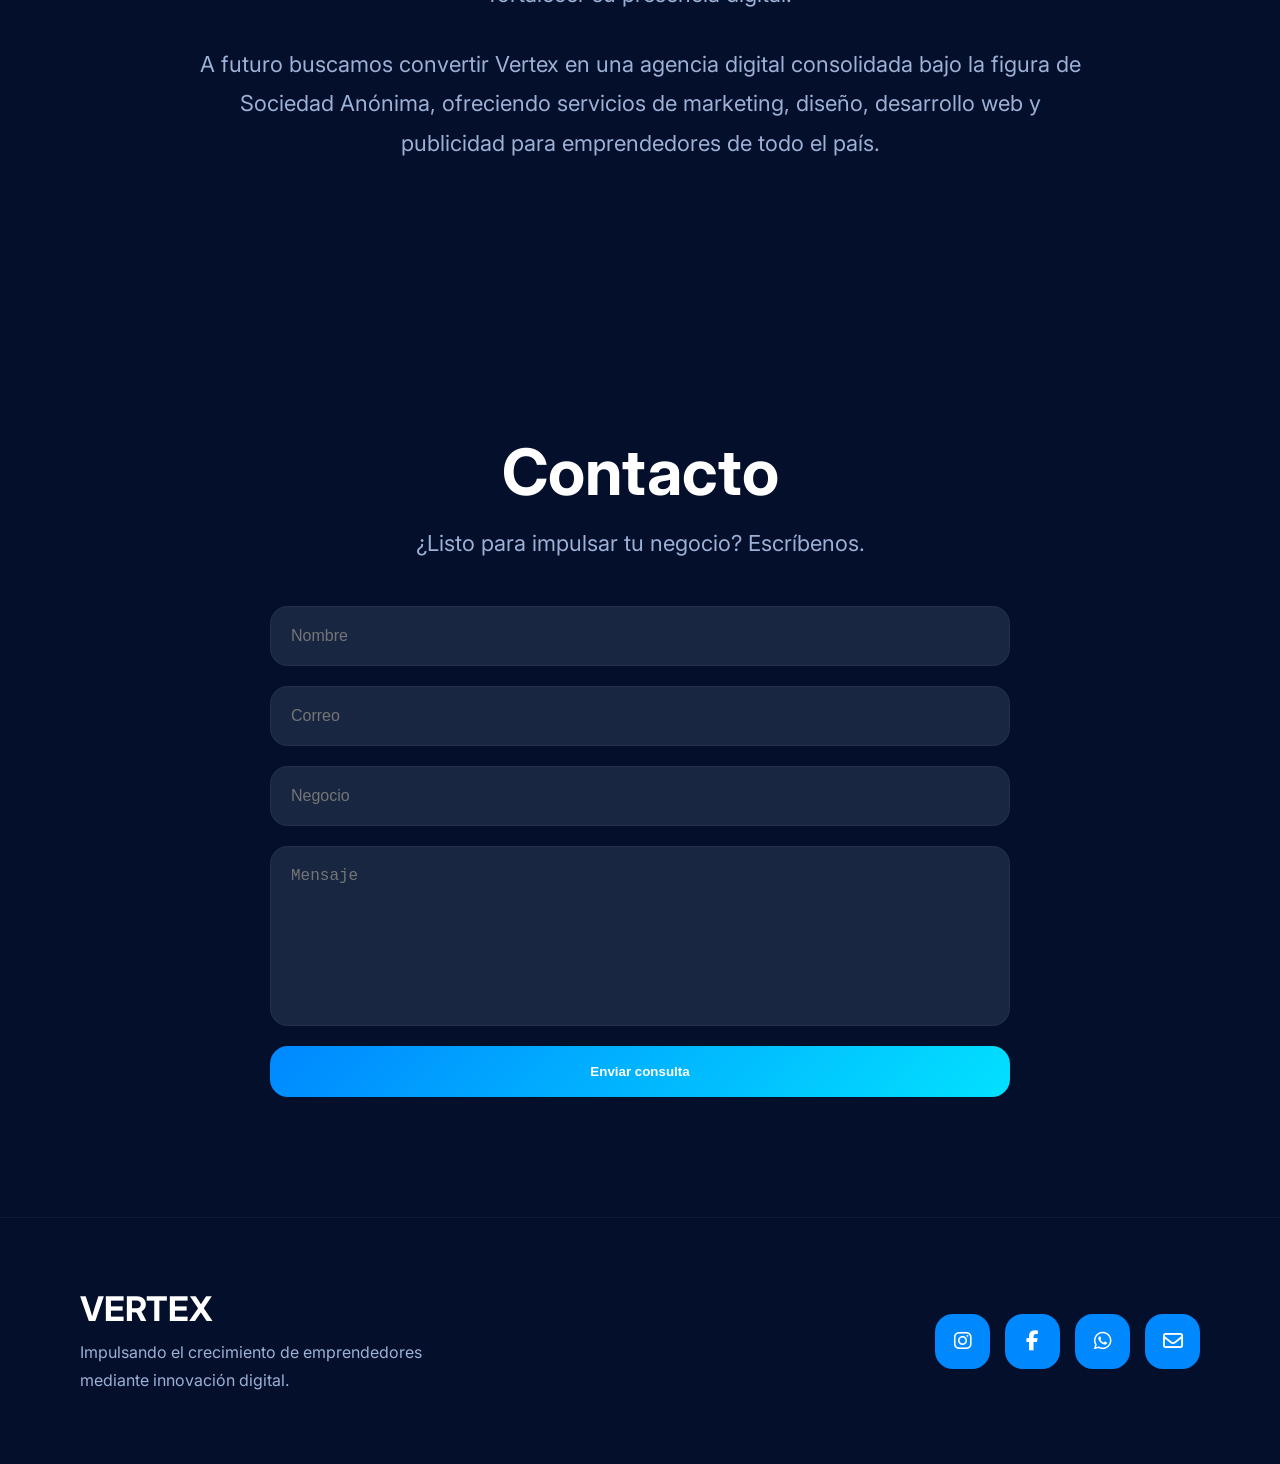
==== commit 8e359f07: "Update index.html" ====
--- a/index.html
+++ b/index.html
@@ -492,7 +492,7 @@
 <h2>Equipo</h2>
 <div class="member">
 
-<img src="WhatsApp Image 2026-05-28 at 14.43.56 (1).jpeg" alt="Santiago Quirós">
+<img src="https://static.vecteezy.com/system/resources/thumbnails/009/292/244/small/default-avatar-icon-of-social-media-user-vector.jpg" alt="Santiago Quirós">
 
 <h3>Santiago Quirós</h3>
 
@@ -502,7 +502,7 @@
 
 <div class="member">
 
-<img src="WhatsApp Image 2026-05-28 at 14.43.56.jpeg" alt="Andrés Walch">
+<img src="https://static.vecteezy.com/system/resources/thumbnails/009/292/244/small/default-avatar-icon-of-social-media-user-vector.jpg" alt="Andrés Walch">
 
 <h3>Andrés Walch</h3>
 
@@ -512,7 +512,7 @@
 
 <div class="member">
 
-<img src="https://i.pinimg.com/736x/01/76/35/017635199c644529a44ca0b69f721979.jpg" alt="Samuel Avilés">
+<img src="https://static.vecteezy.com/system/resources/thumbnails/009/292/244/small/default-avatar-icon-of-social-media-user-vector.jpg" alt="Samuel Avilés">
 
 <h3>Samuel Avilés</h3>
 
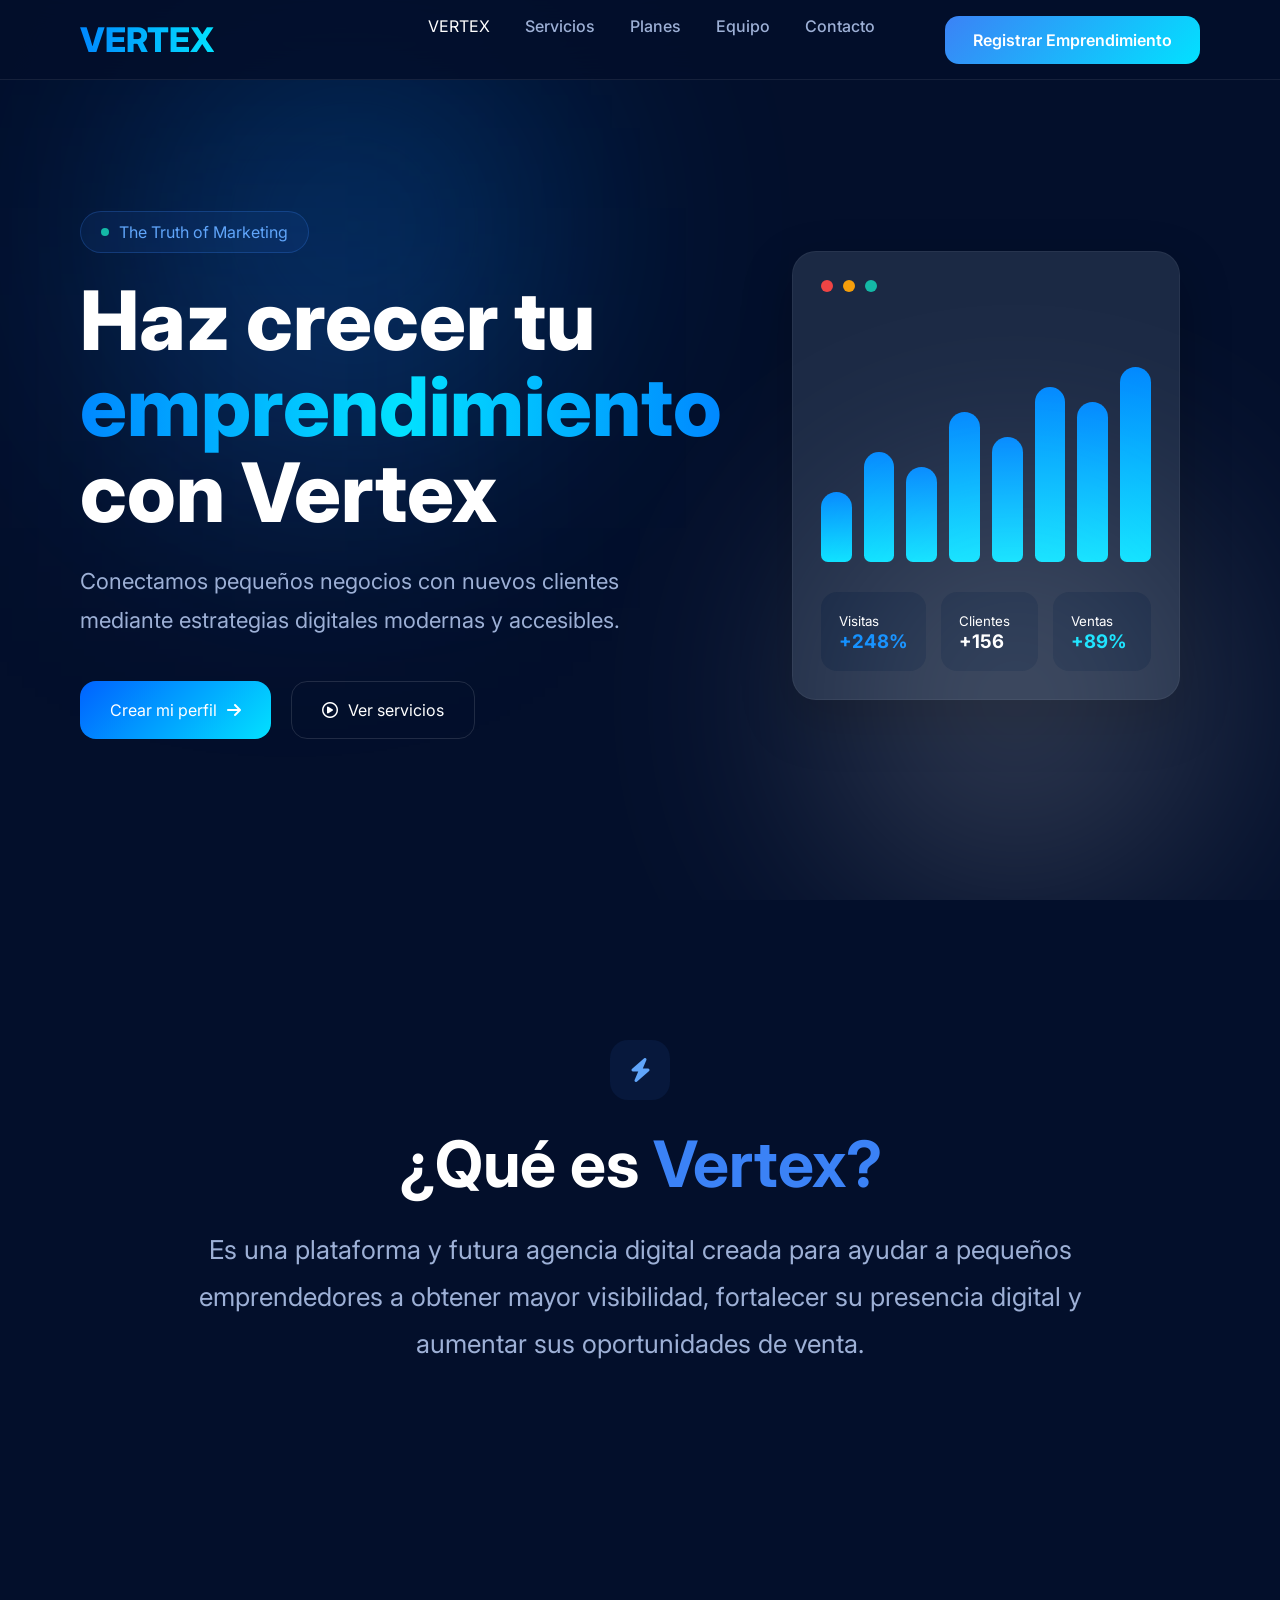
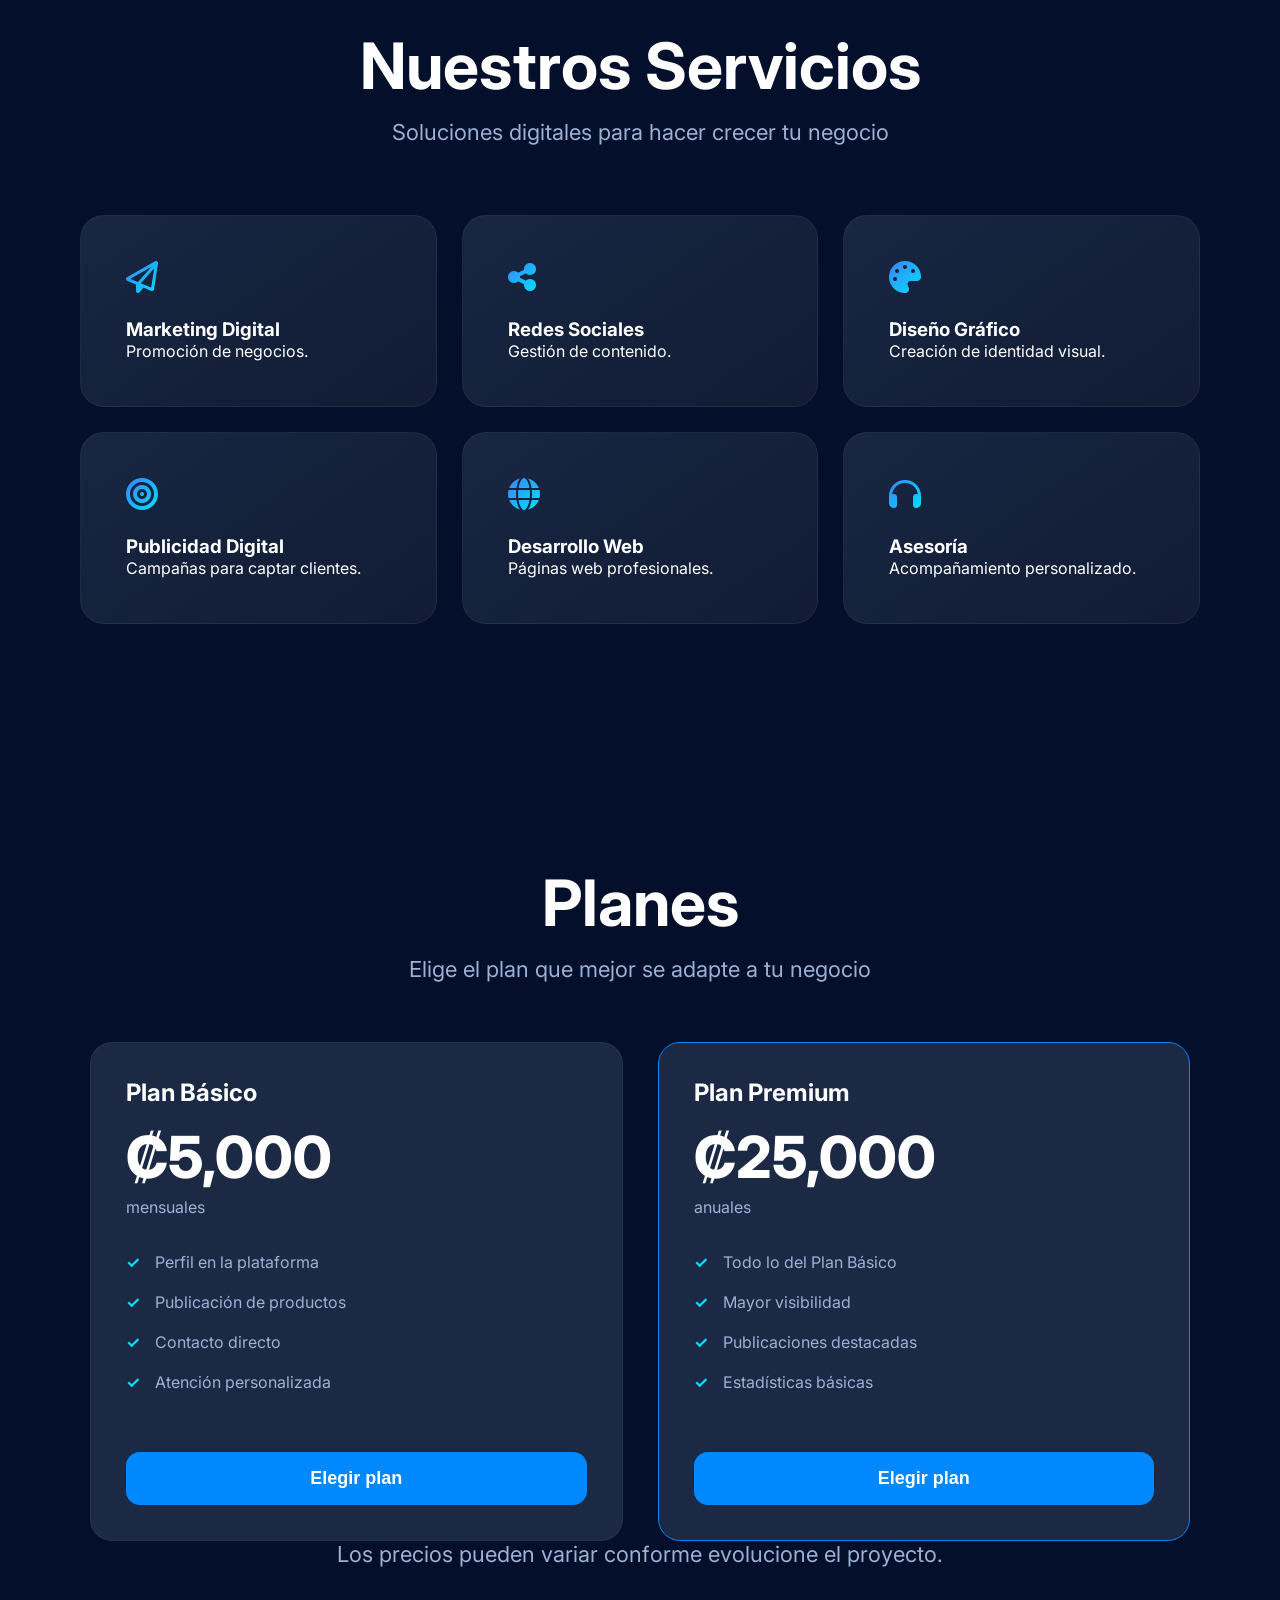
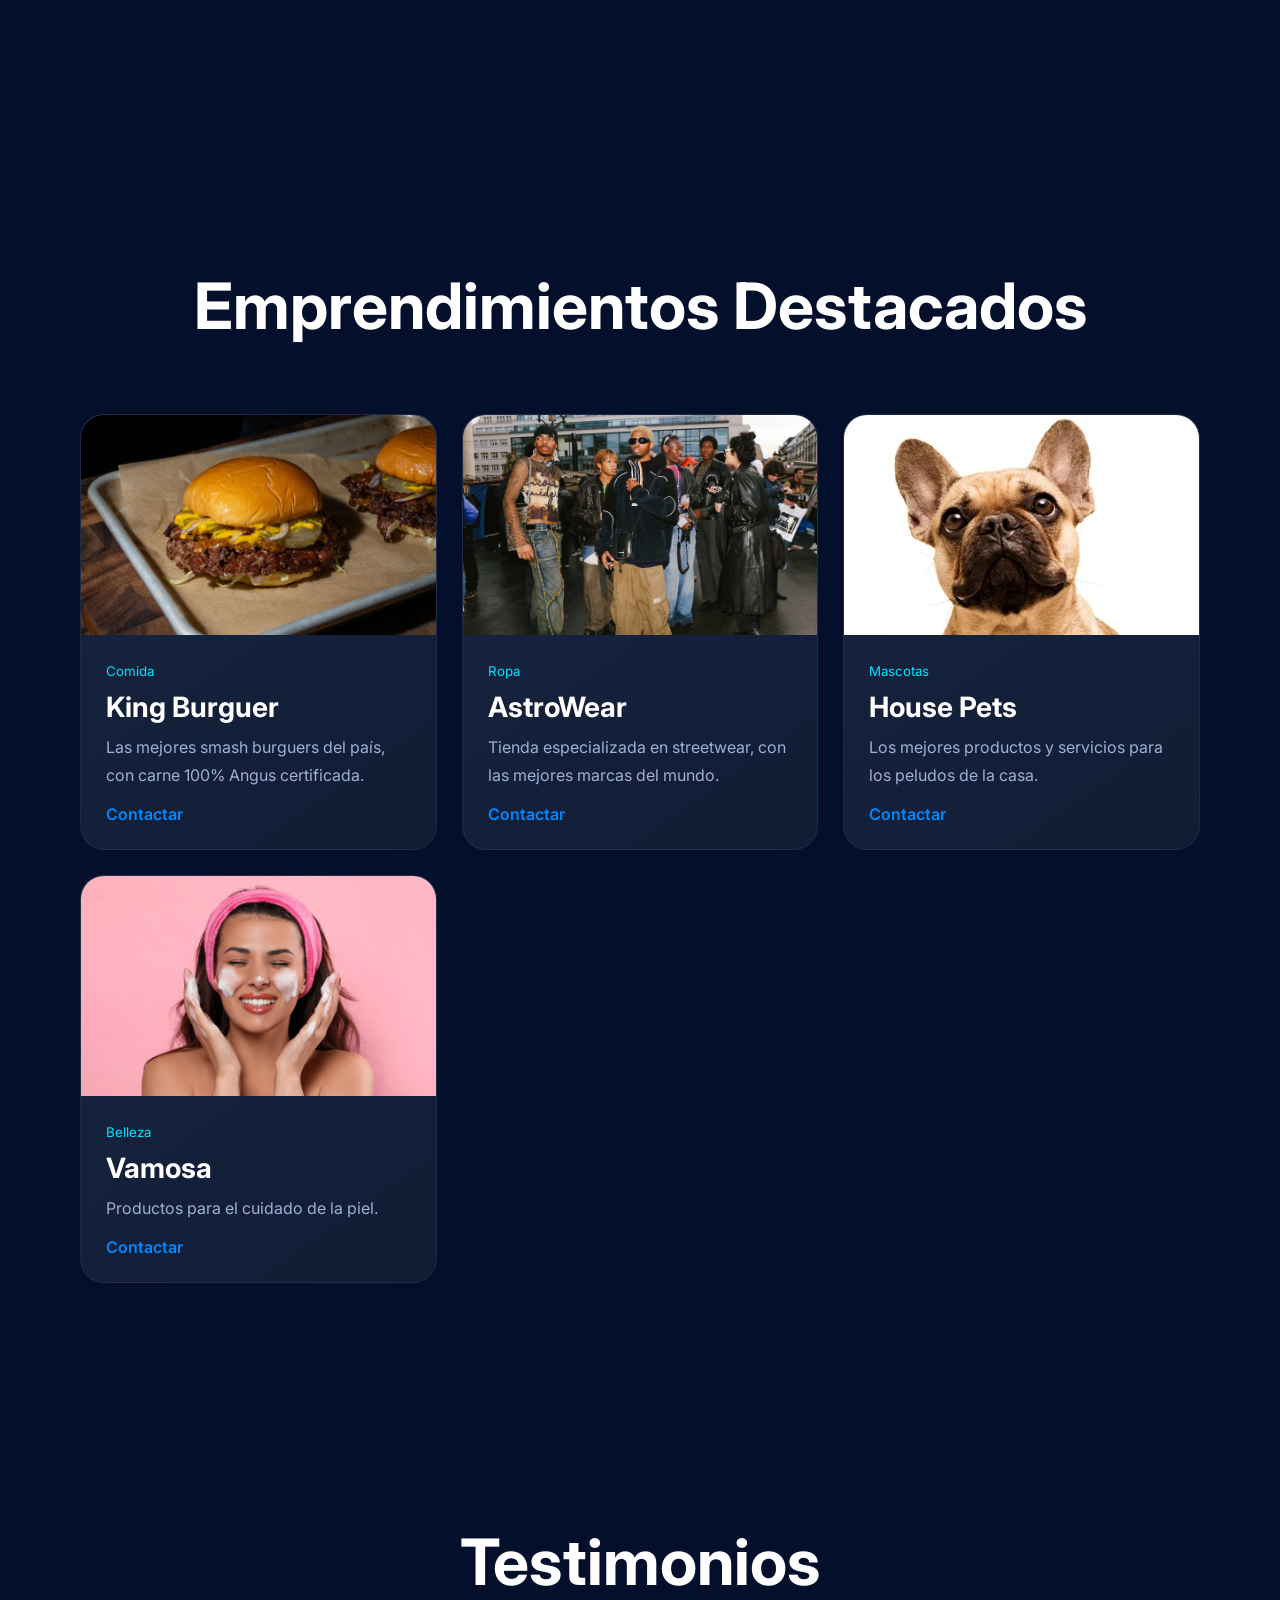
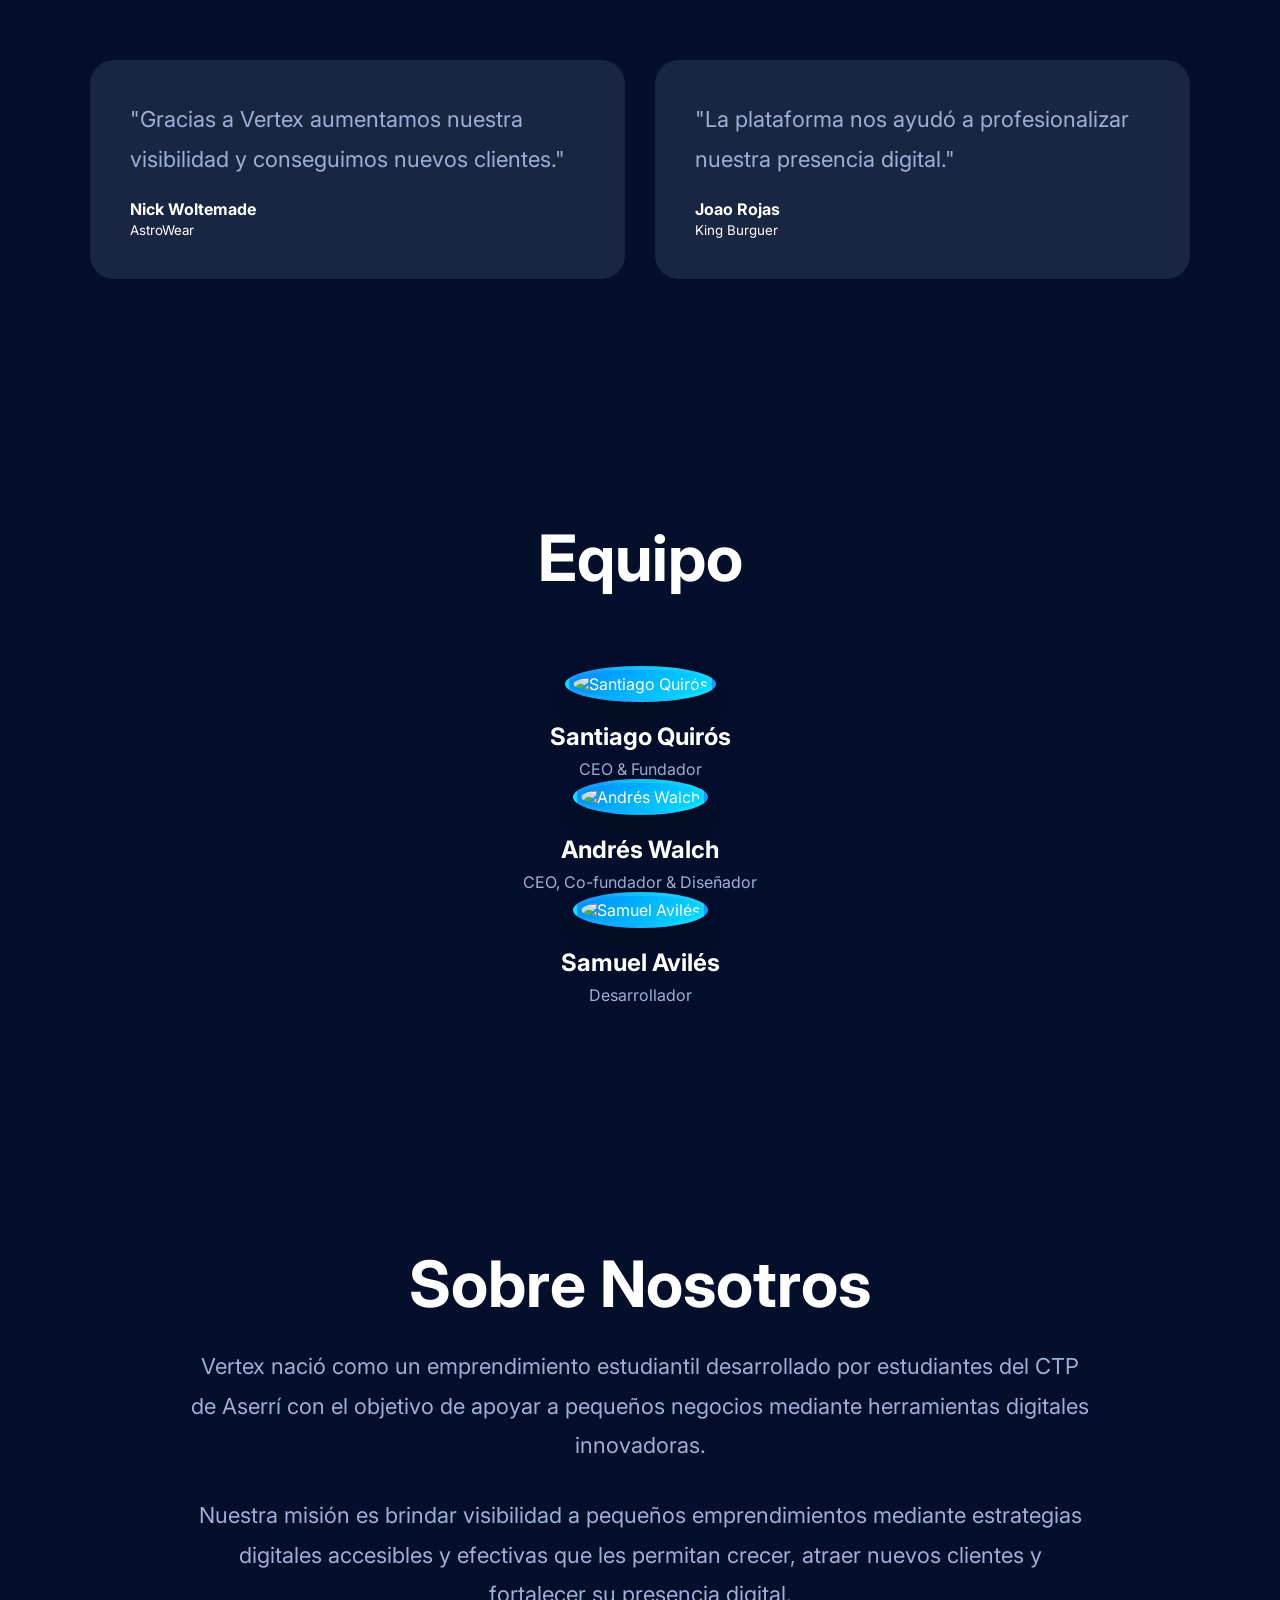
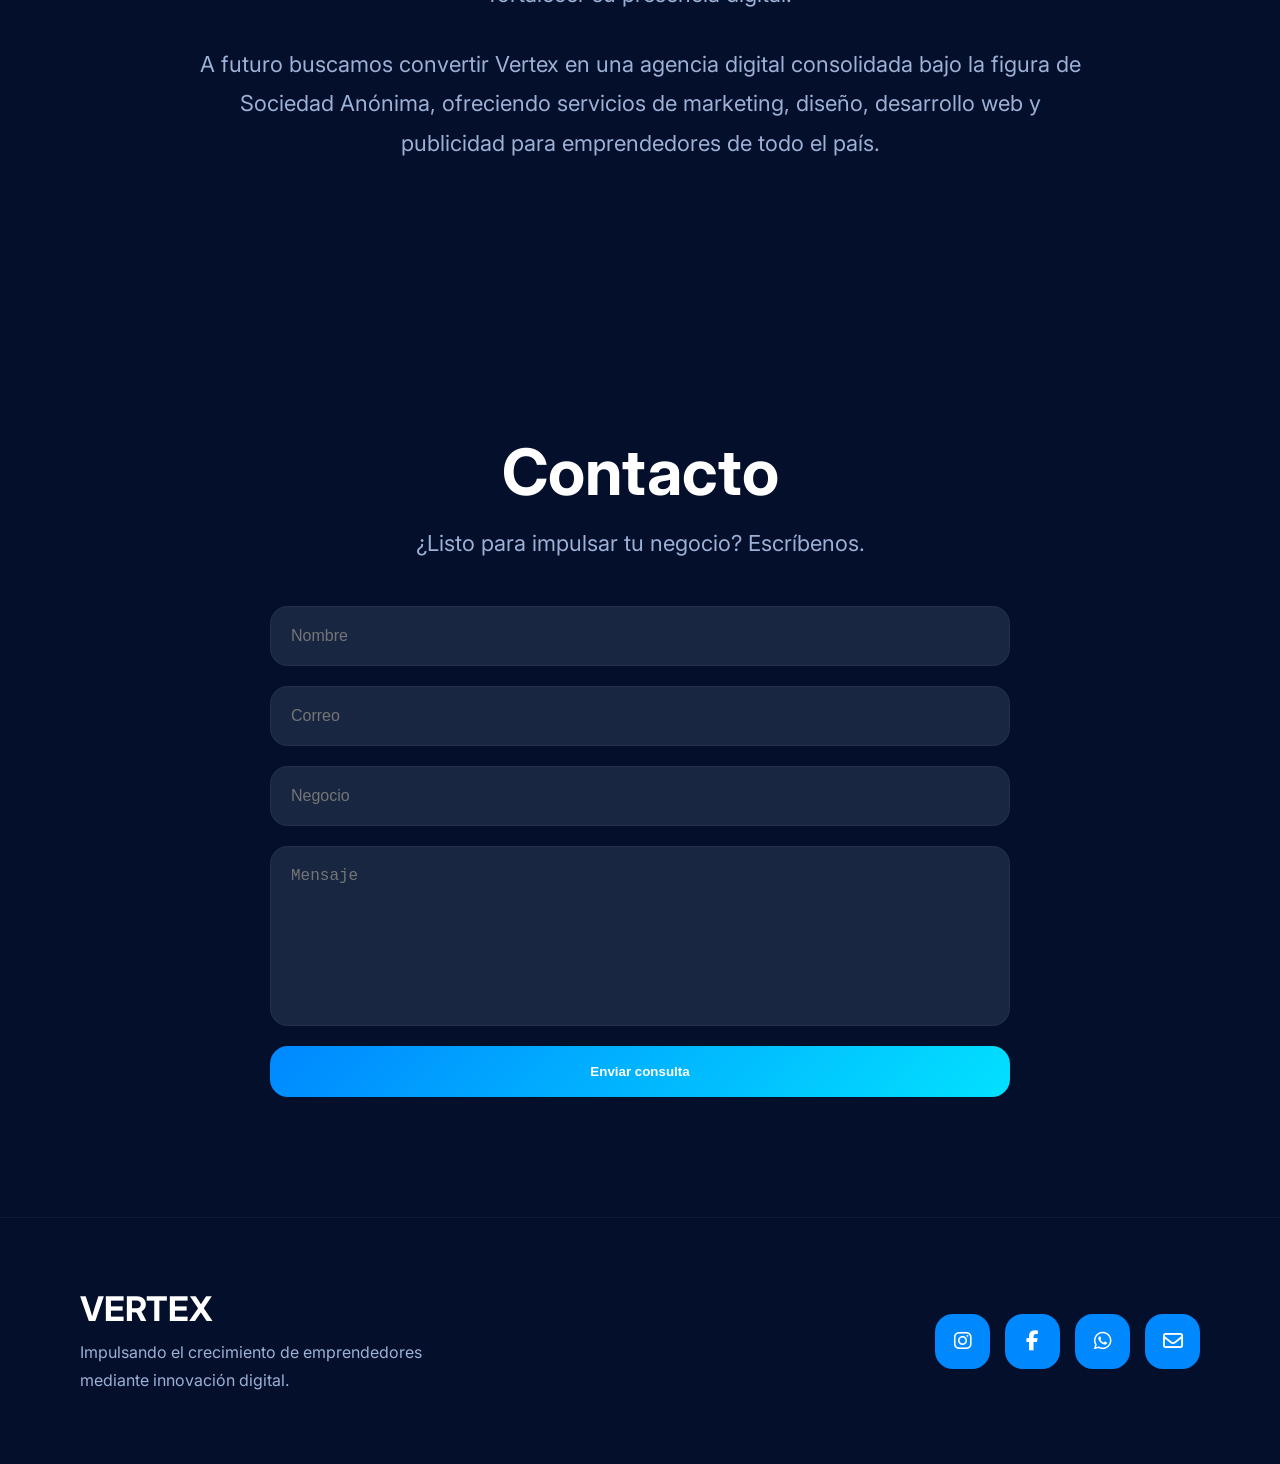
==== commit 3ac61abb: "Update index.html" ====
--- a/index.html
+++ b/index.html
@@ -26,11 +26,11 @@
 <header class="navbar">
 
 <div class="logo">
+<a href="#logo">VERTEX</a>
+</div>
+
+<nav>
 VERTEX
-</div>
-
-<nav>
-
 <a href="#servicios">Servicios</a>
 
 <a href="#planes">Planes</a>
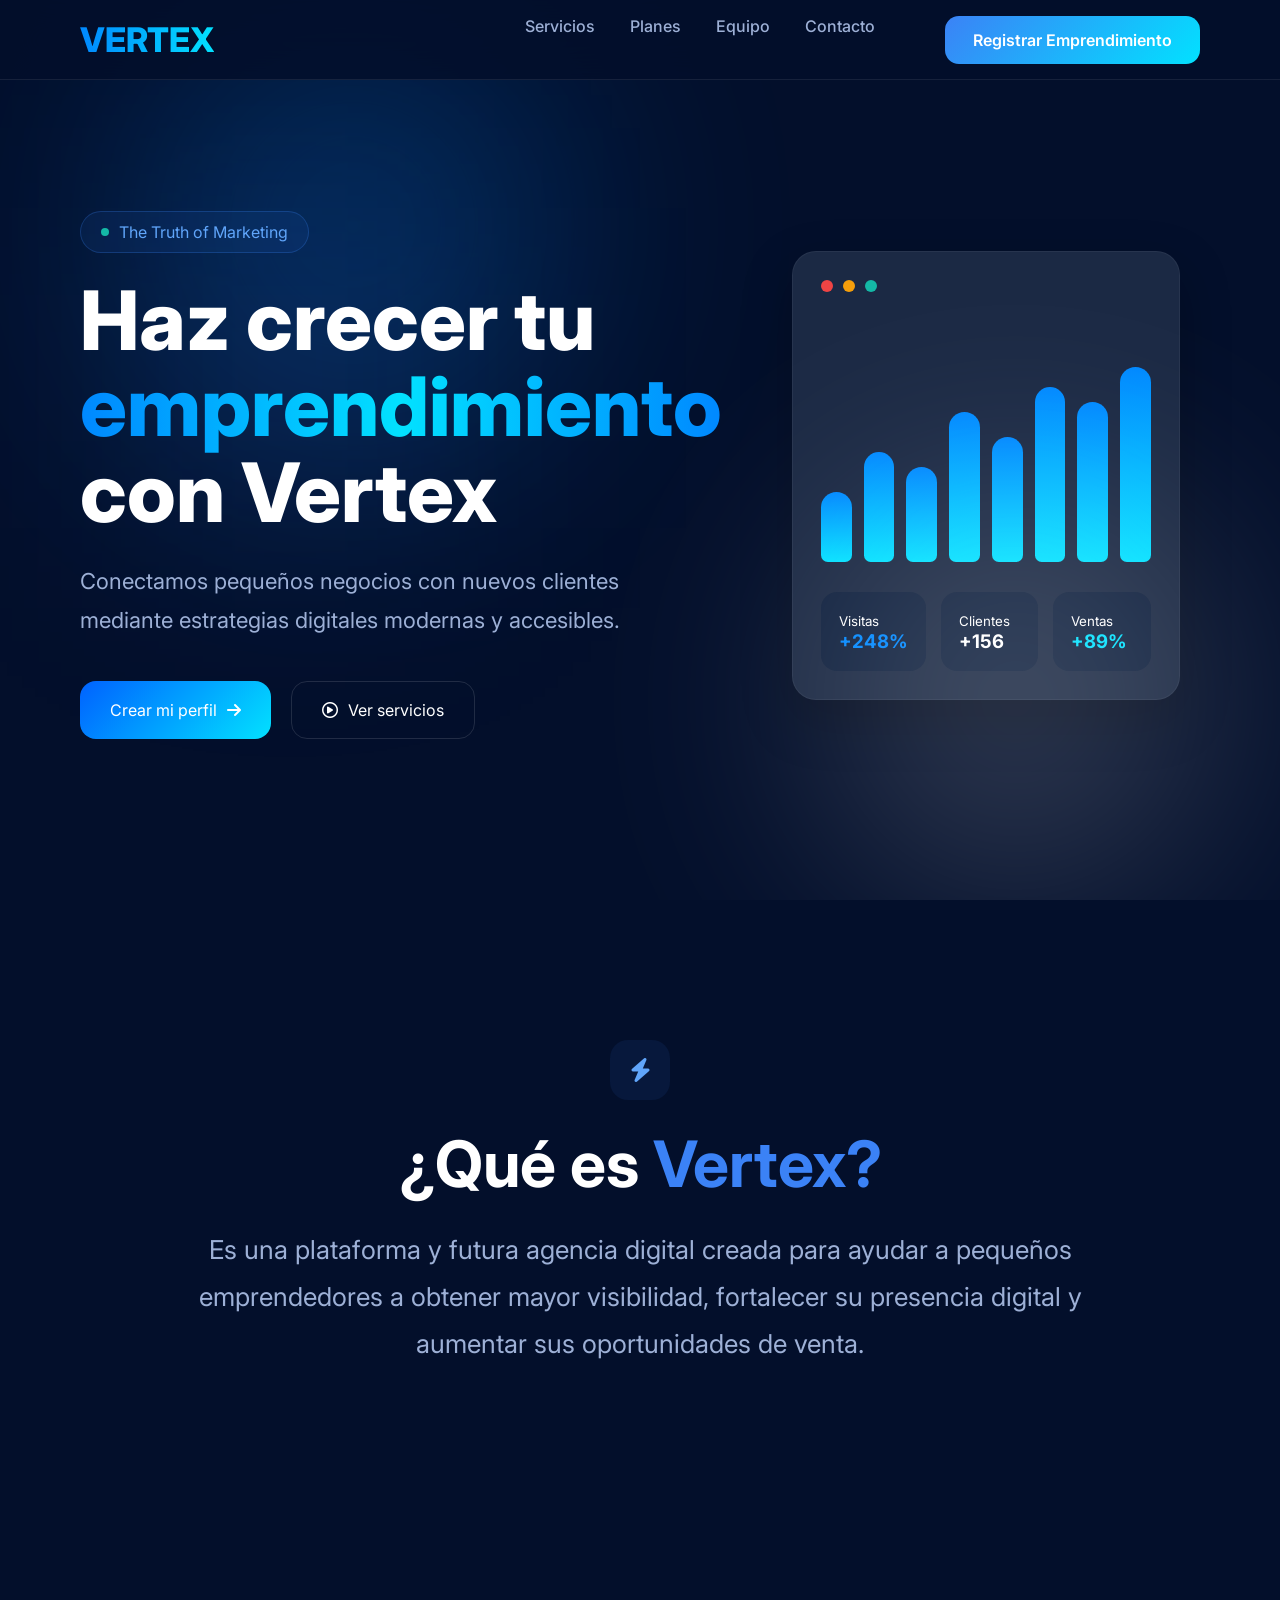
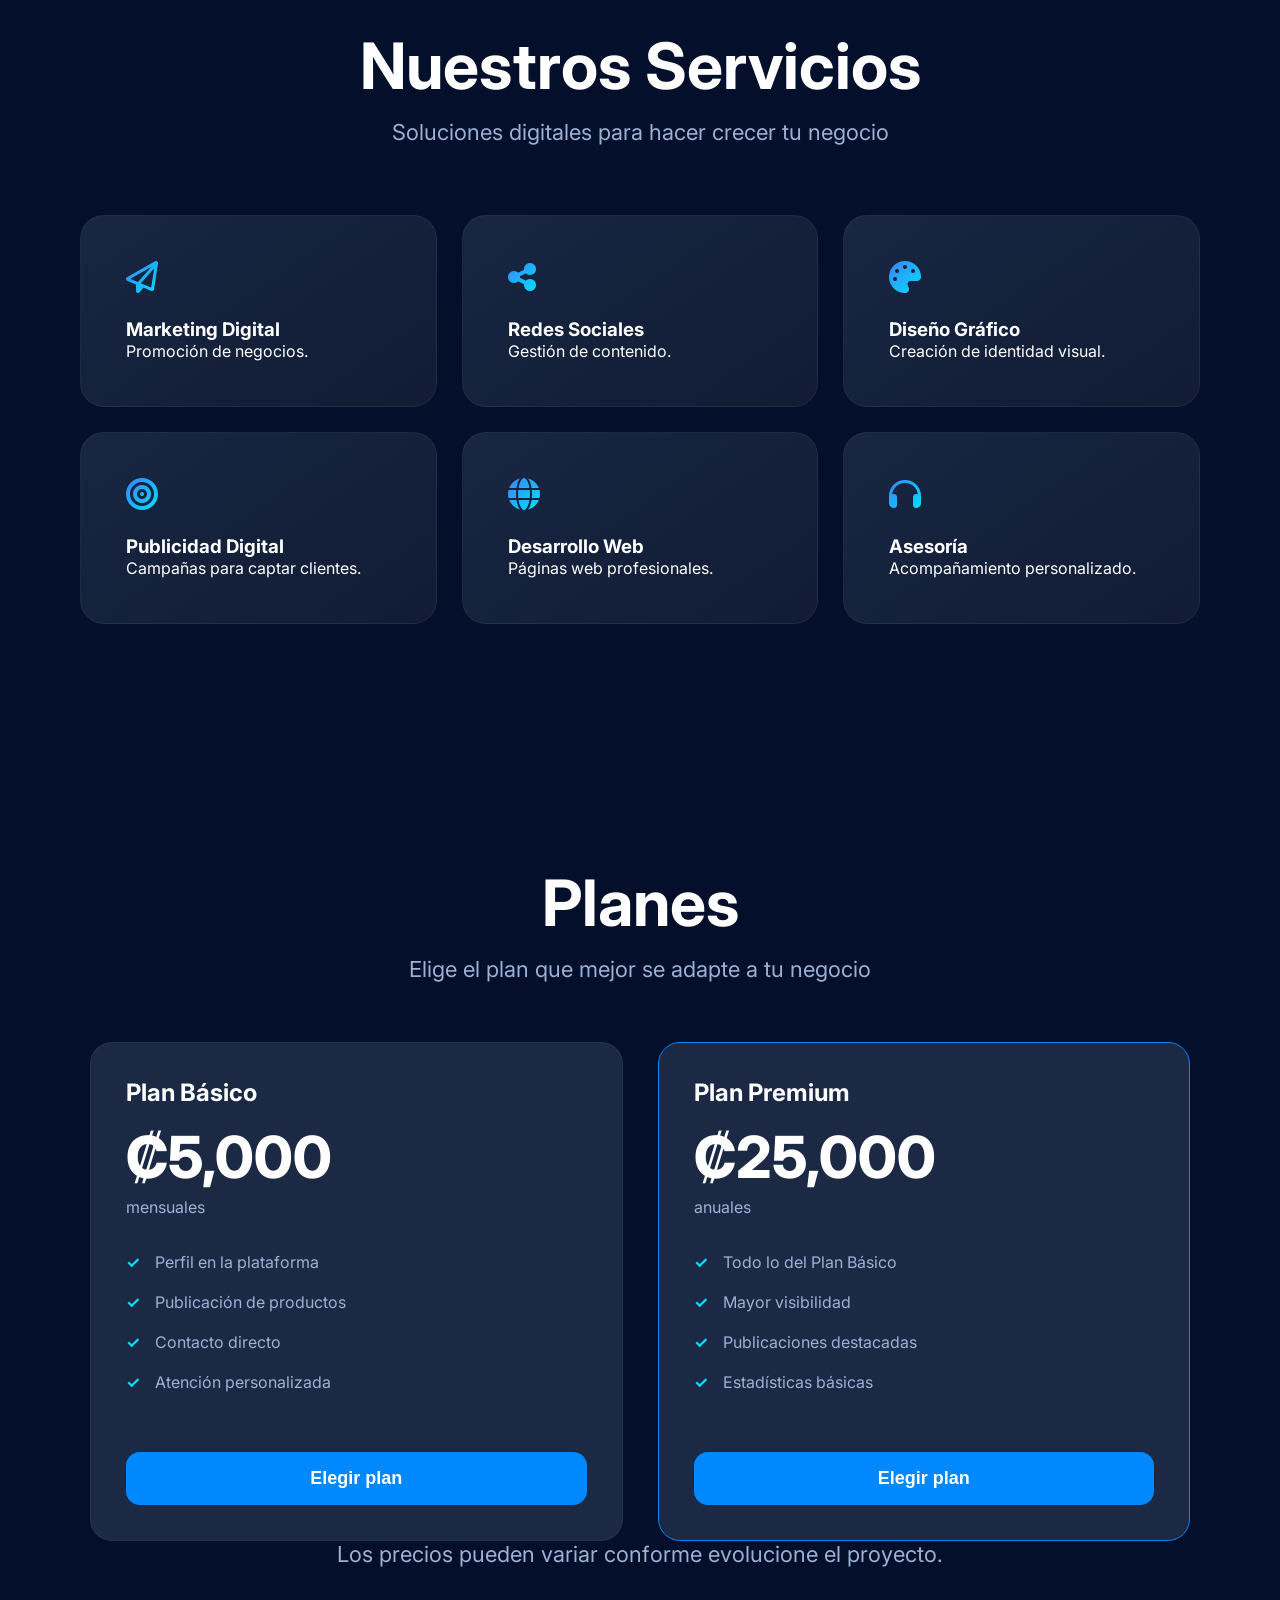
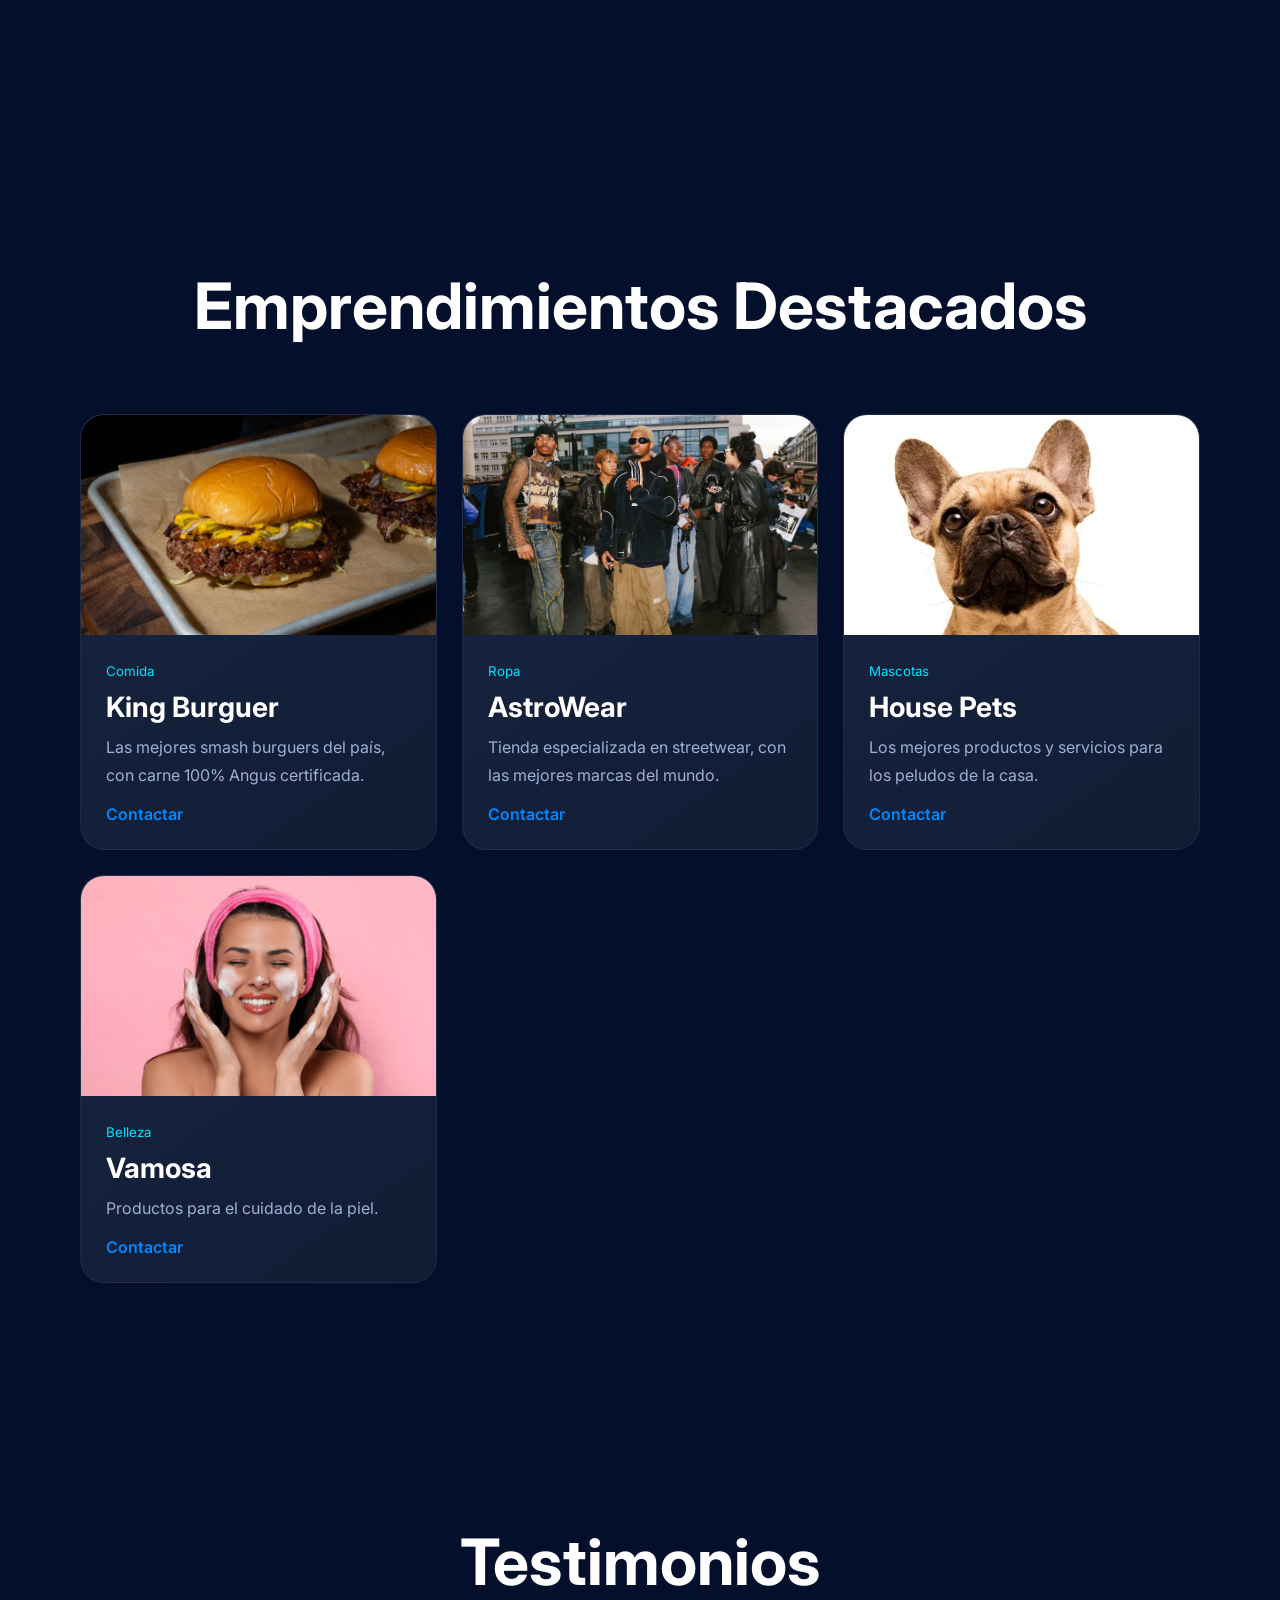
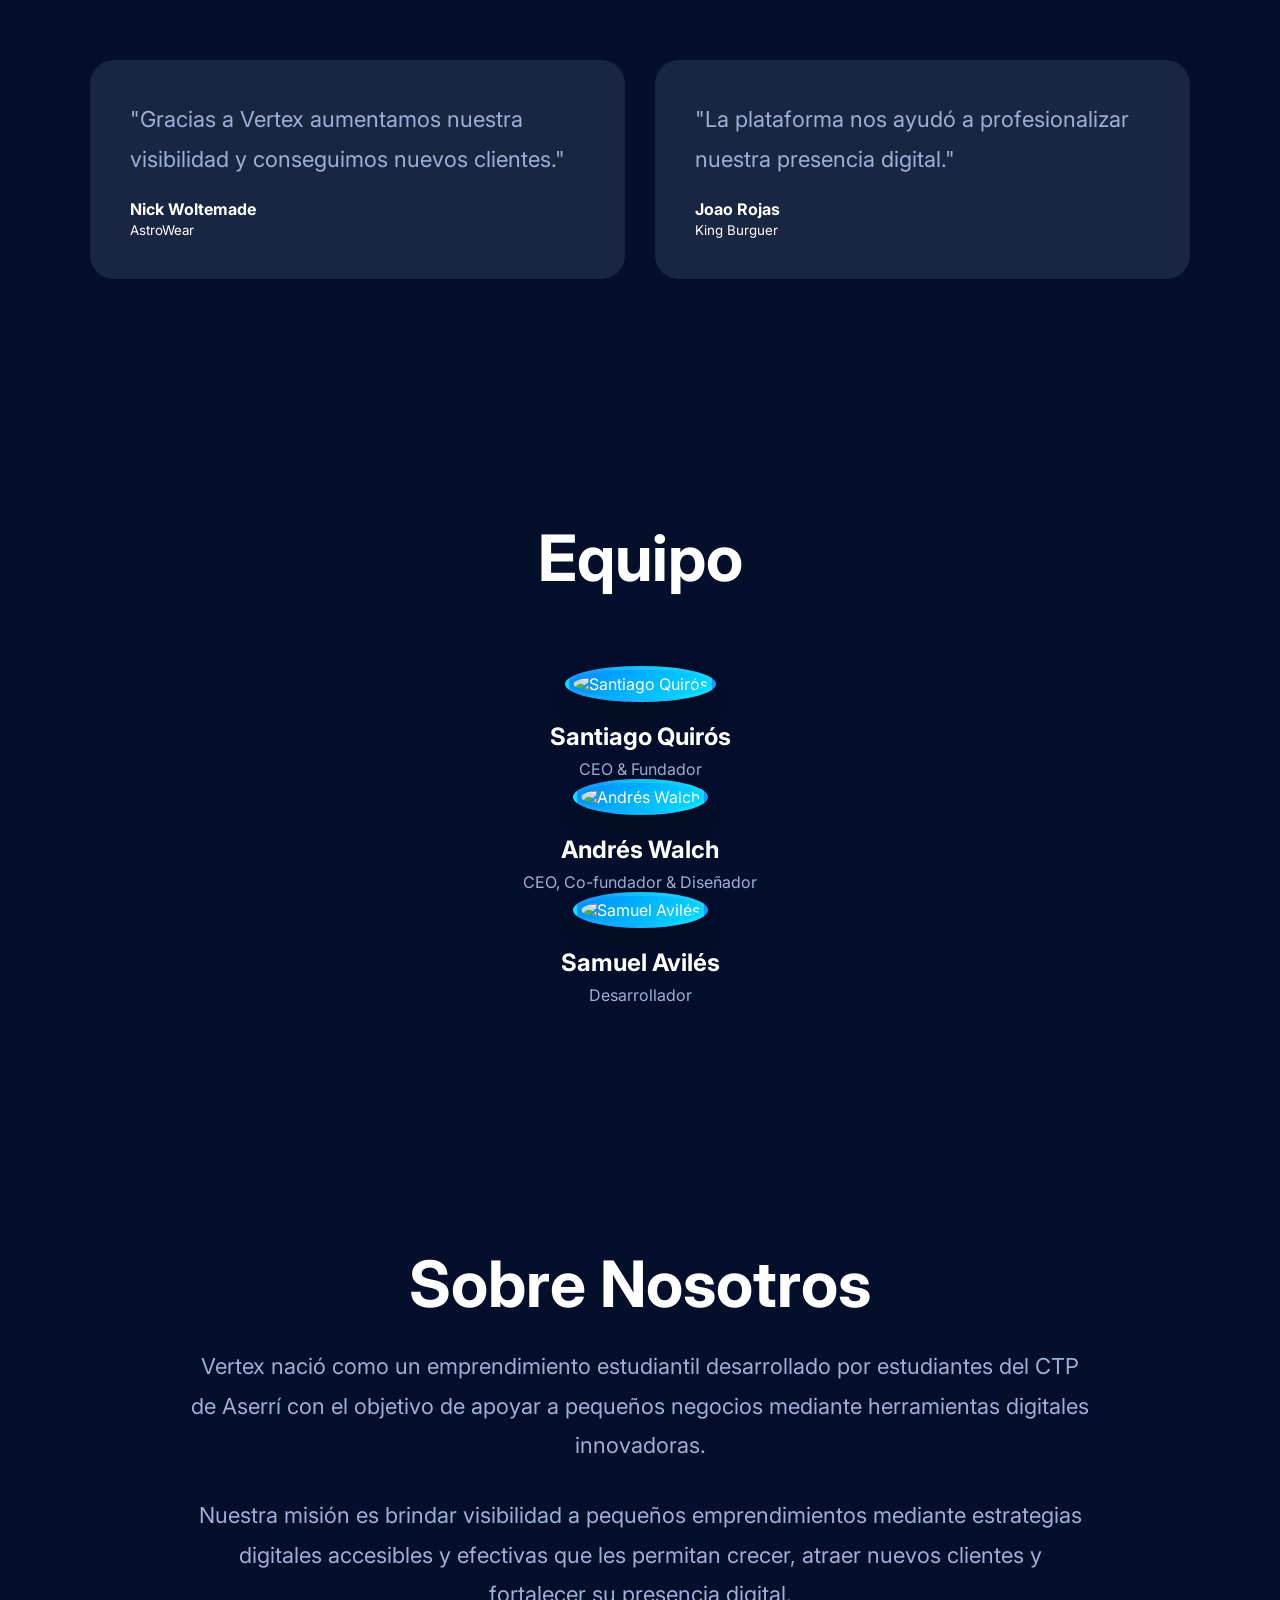
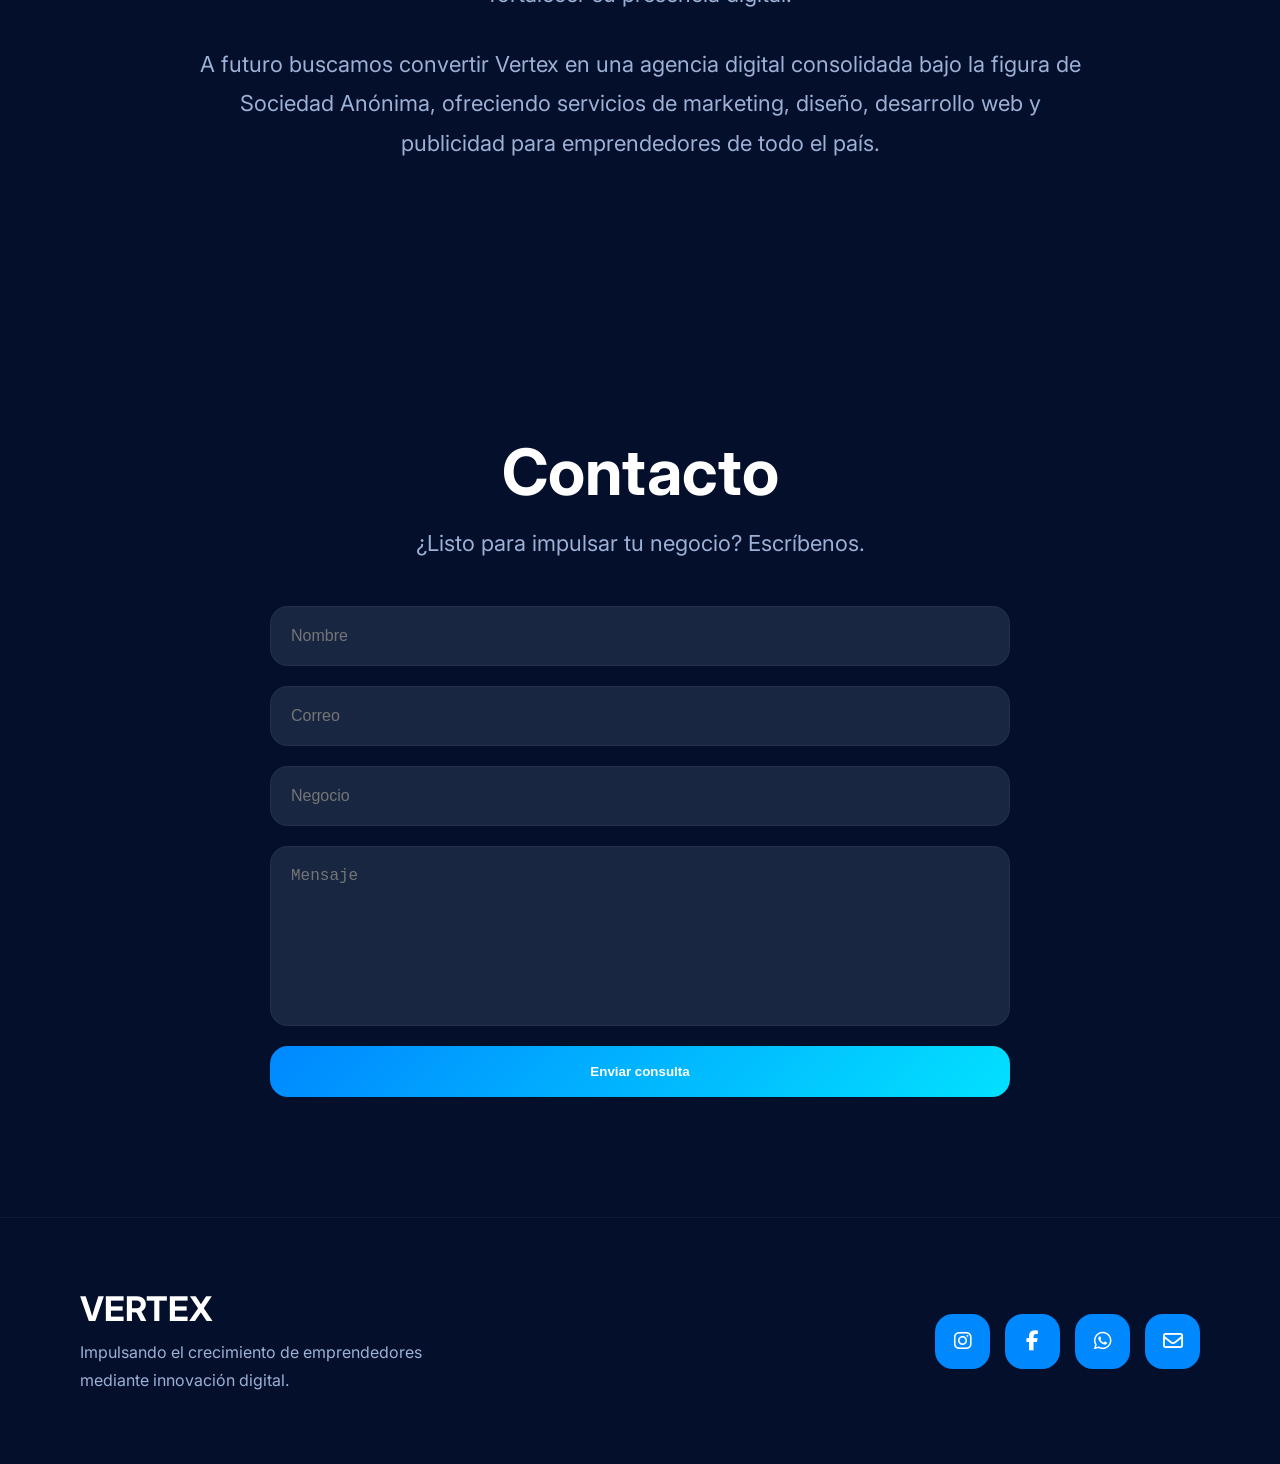
==== commit e752a772: "seee" ====
--- a/index.html
+++ b/index.html
@@ -26,11 +26,11 @@
 <header class="navbar">
 
 <div class="logo">
-<a href="#logo">VERTEX</a>
+VERTEX
 </div>
 
 <nav>
-VERTEX
+
 <a href="#servicios">Servicios</a>
 
 <a href="#planes">Planes</a>
